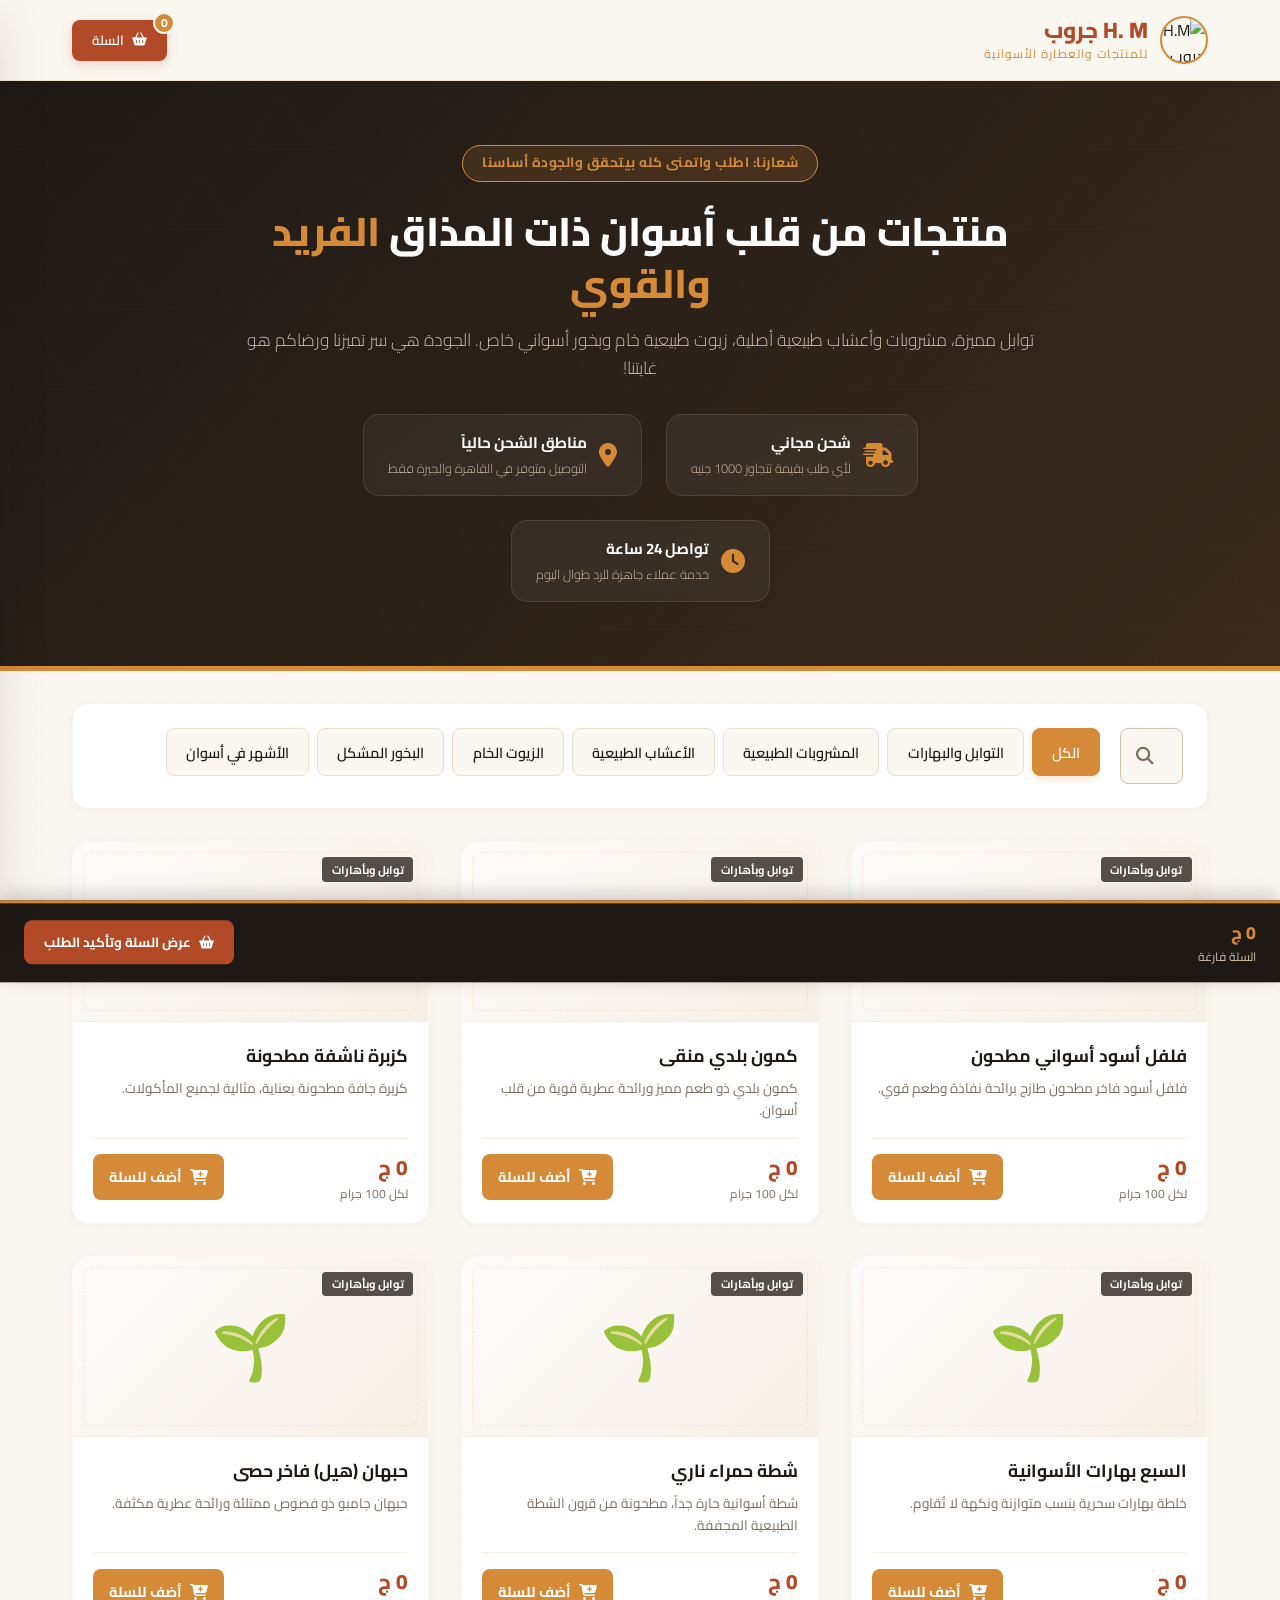
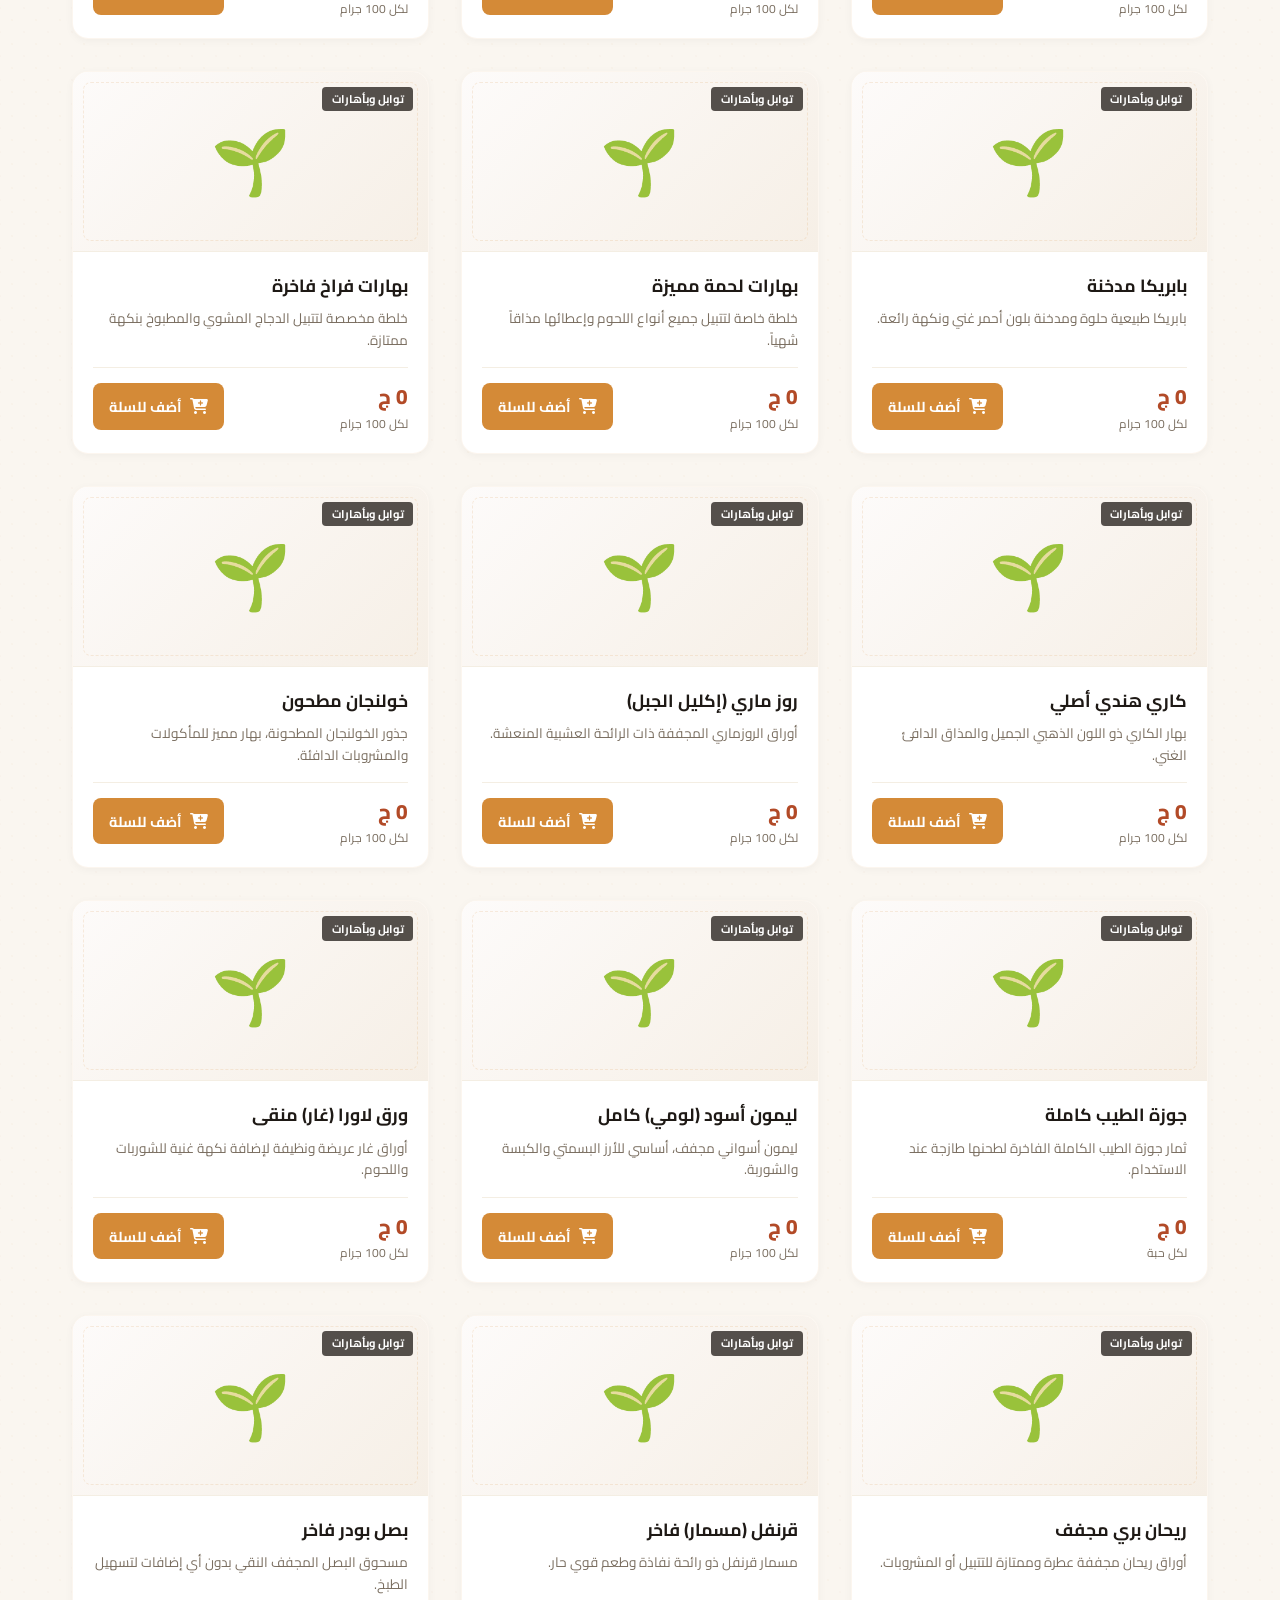
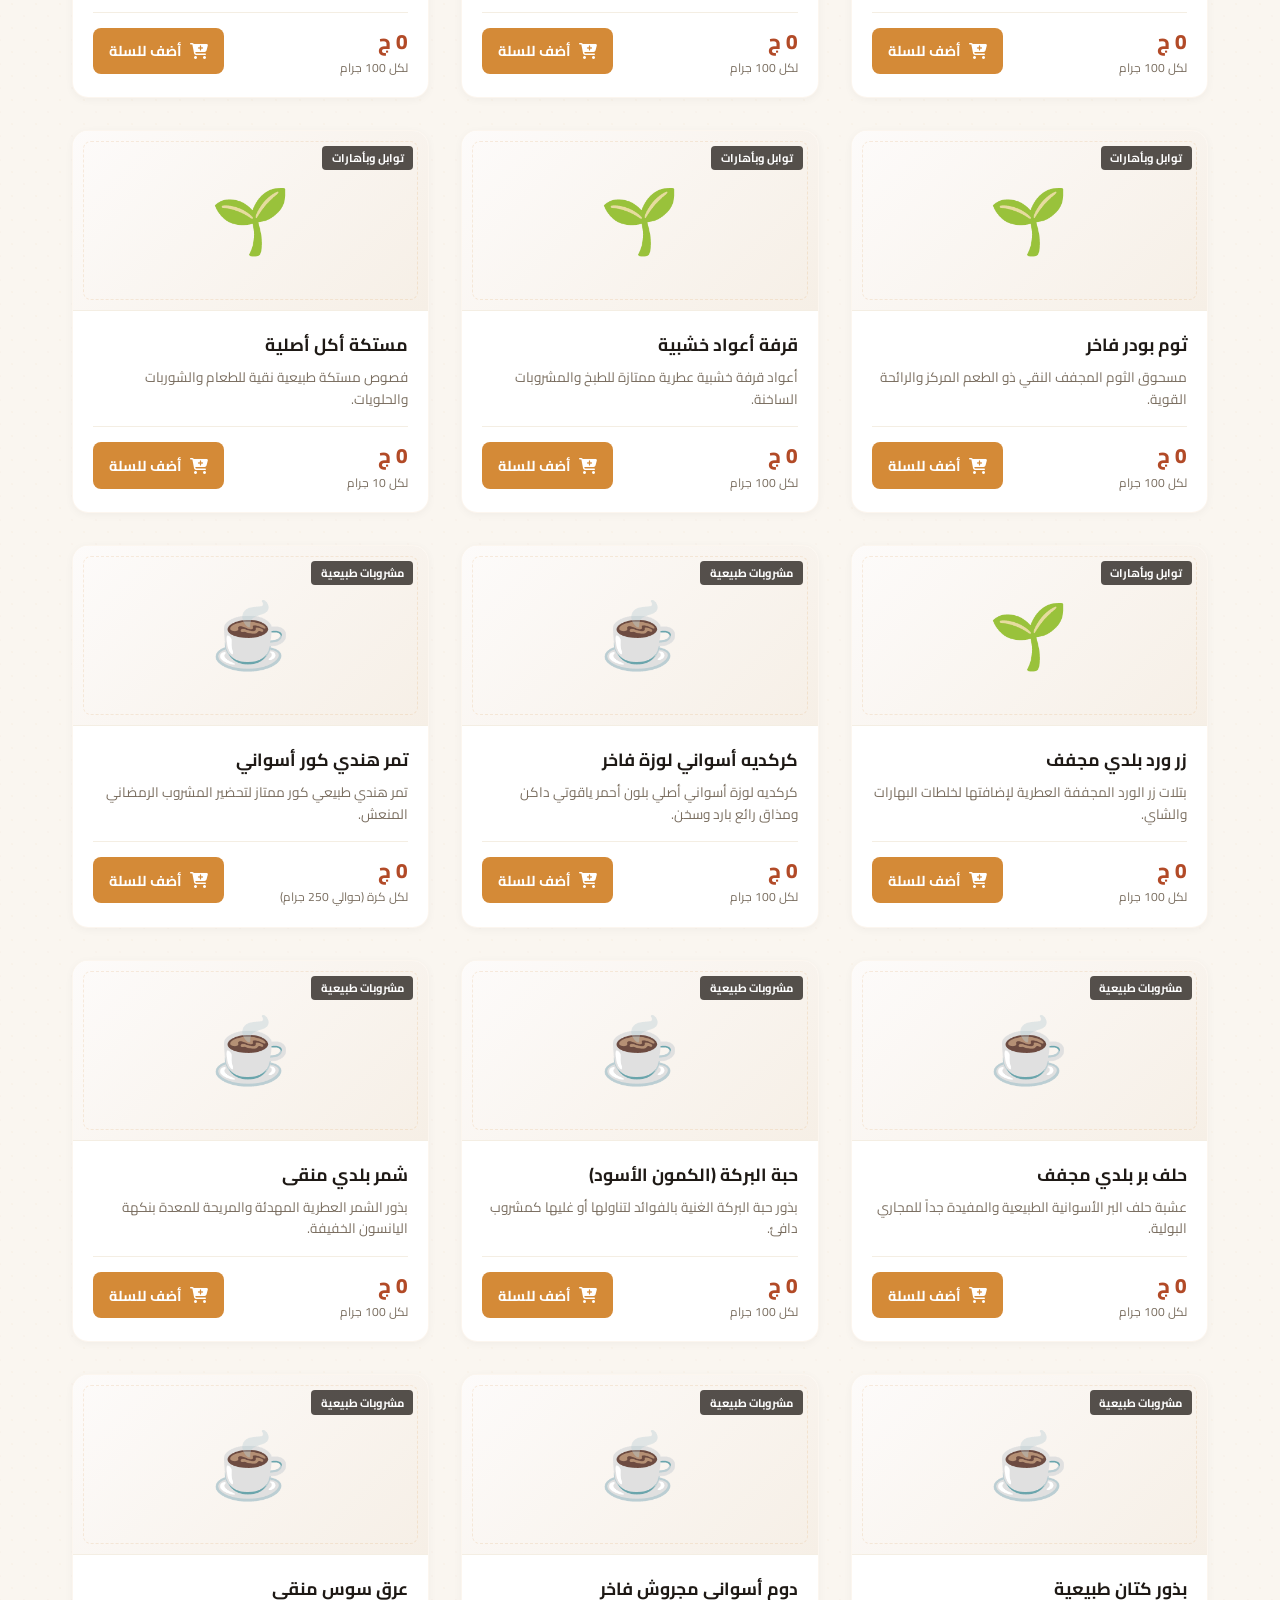
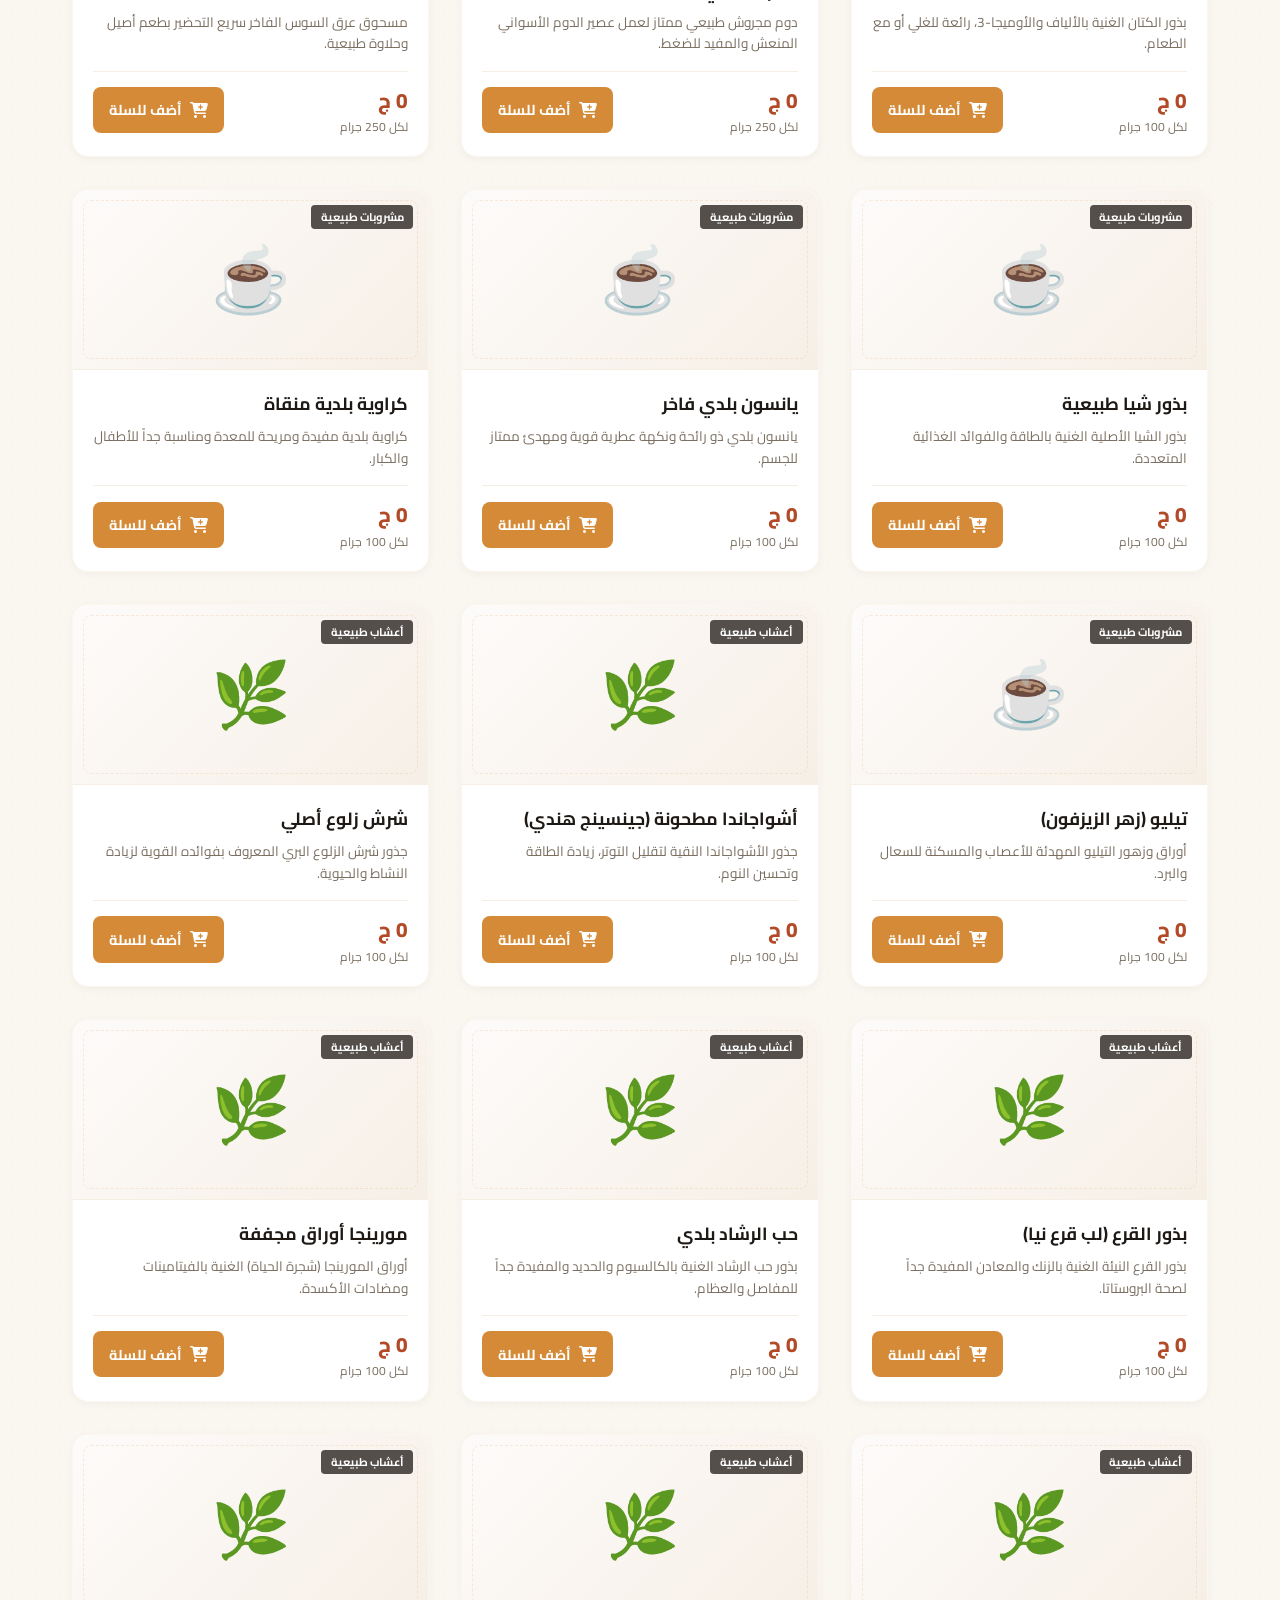
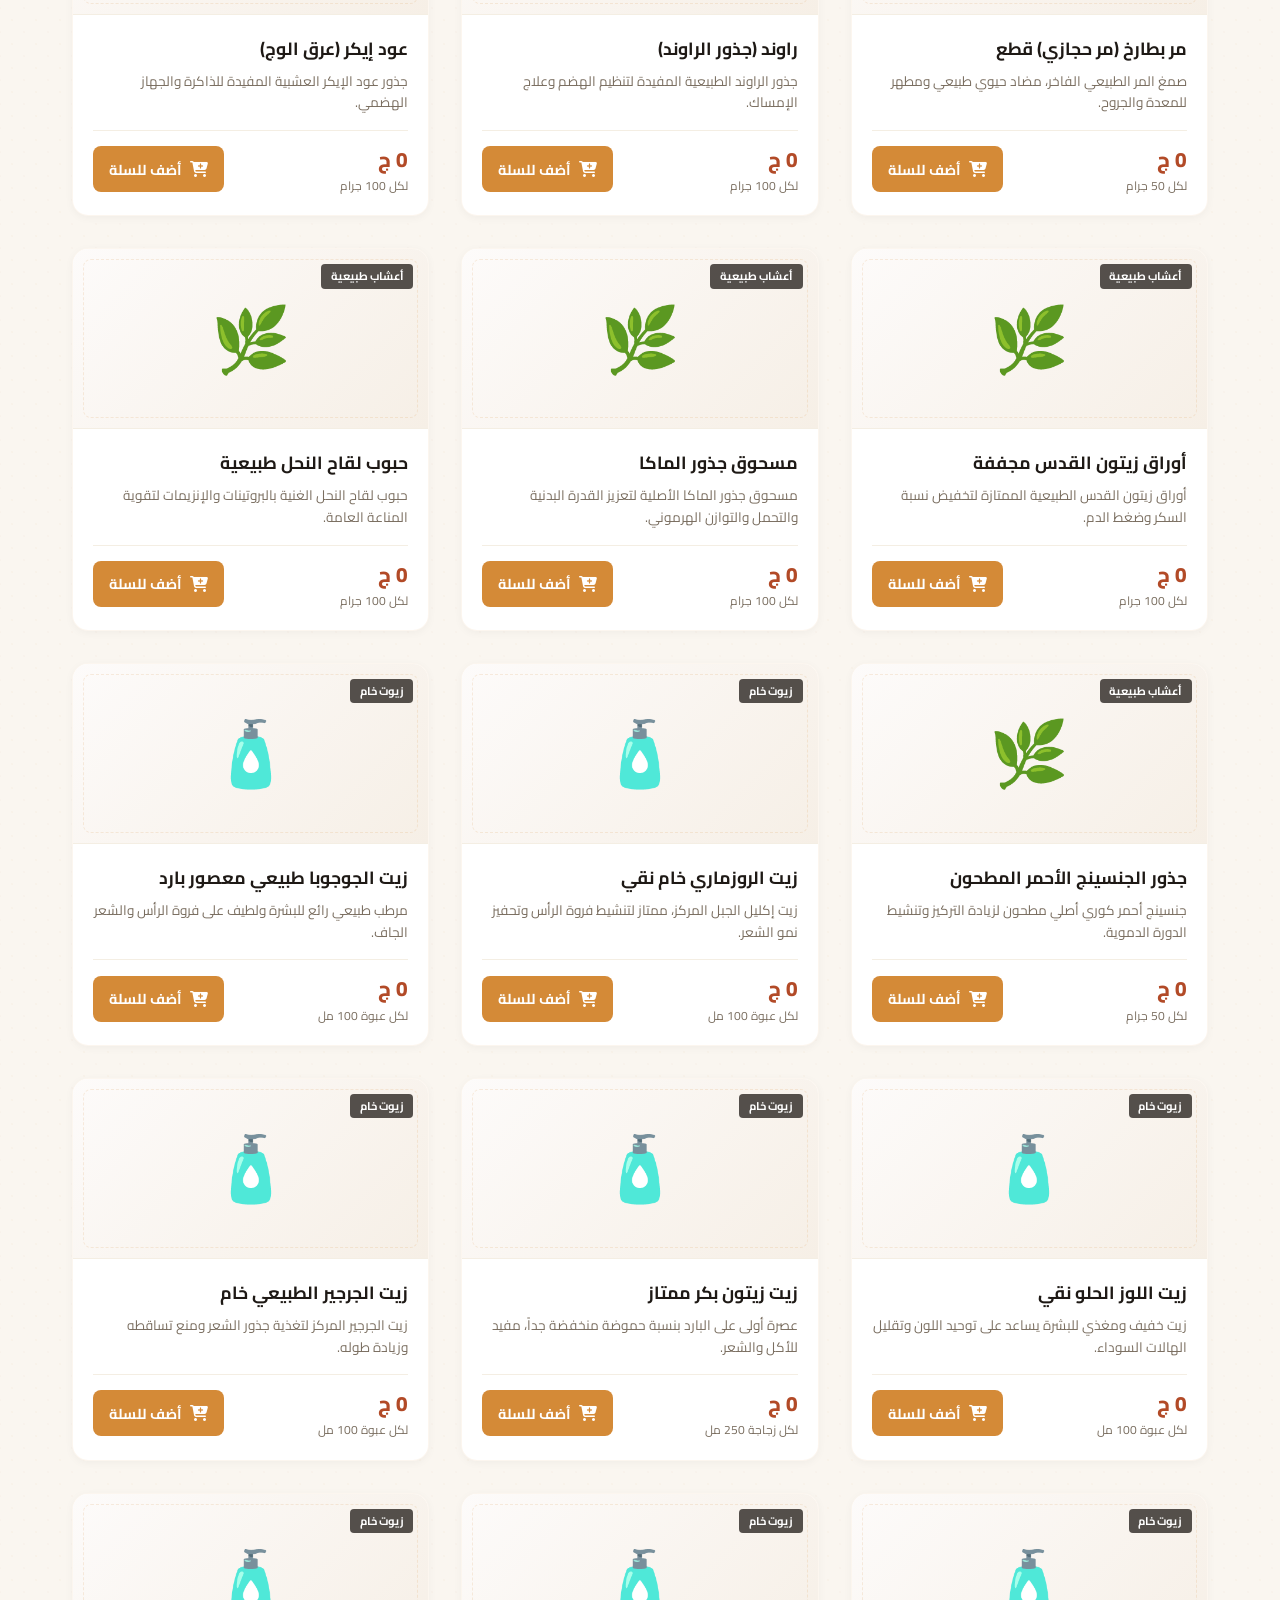
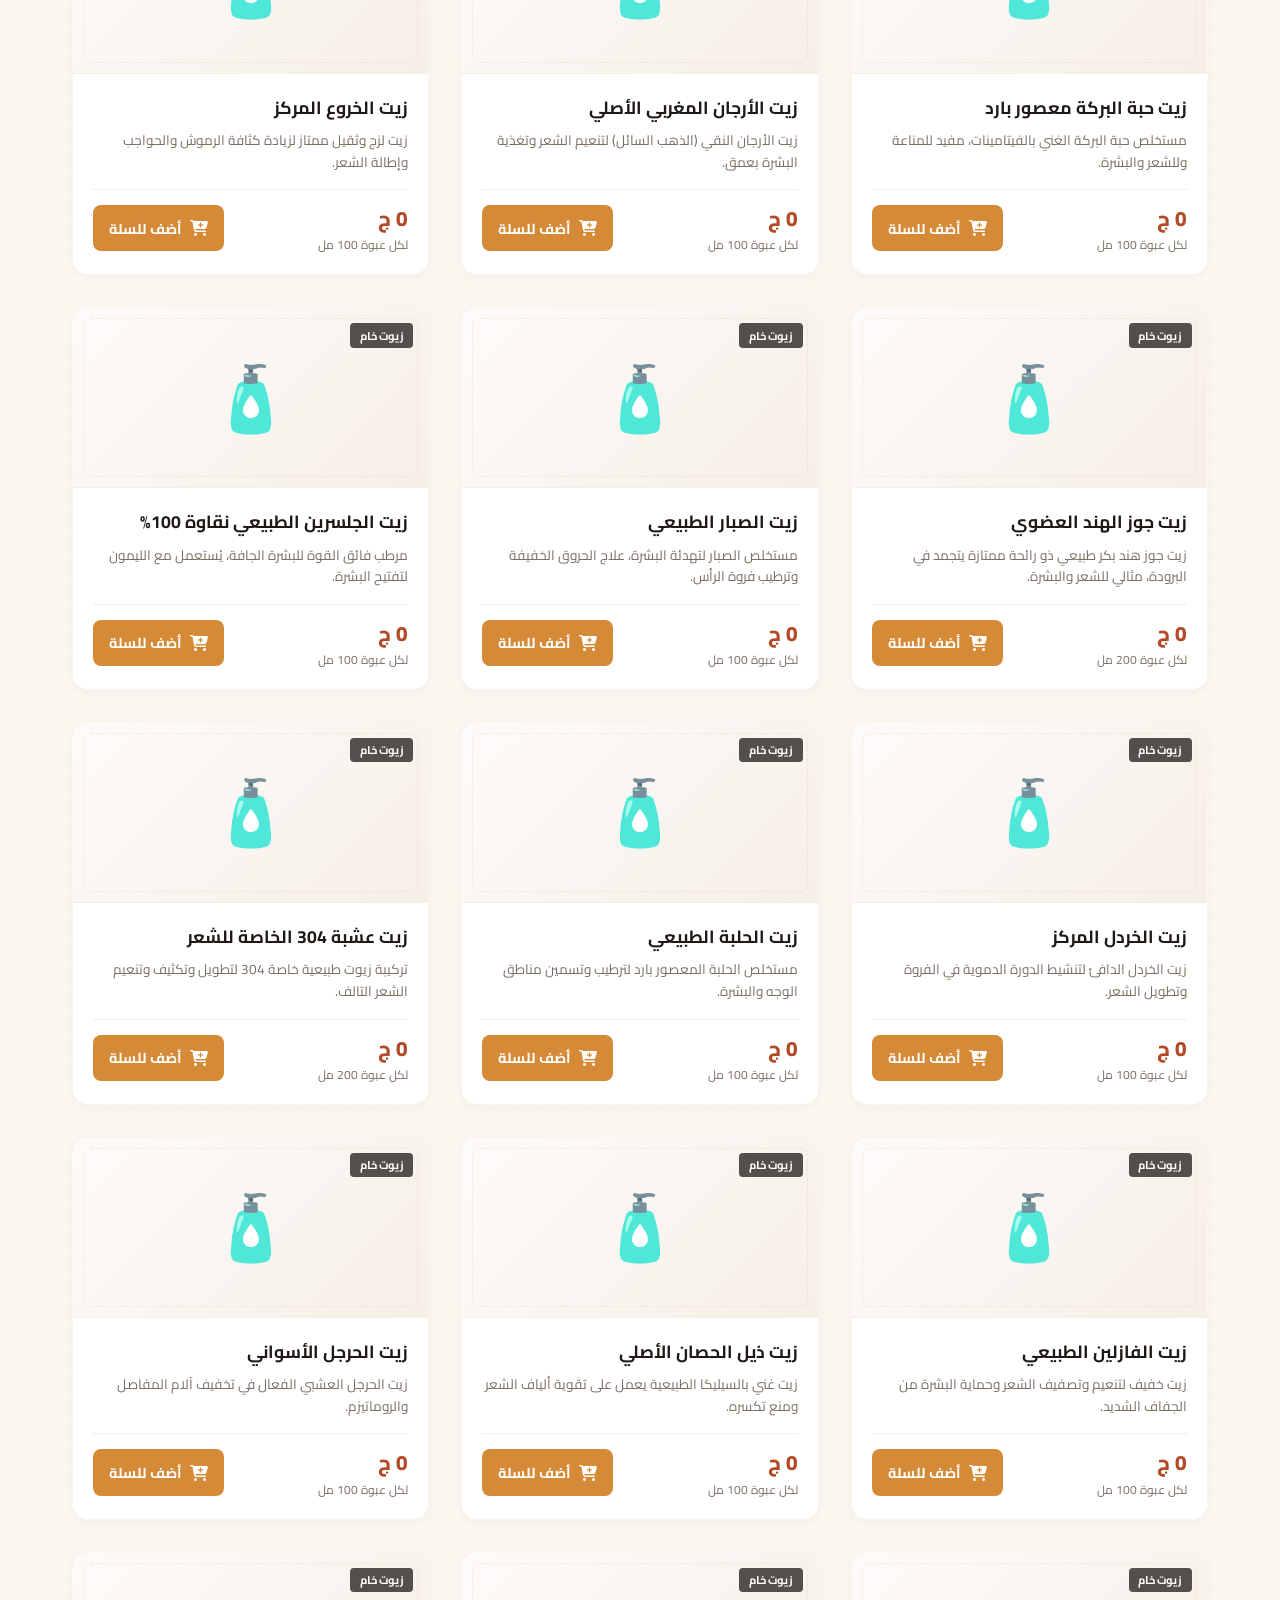
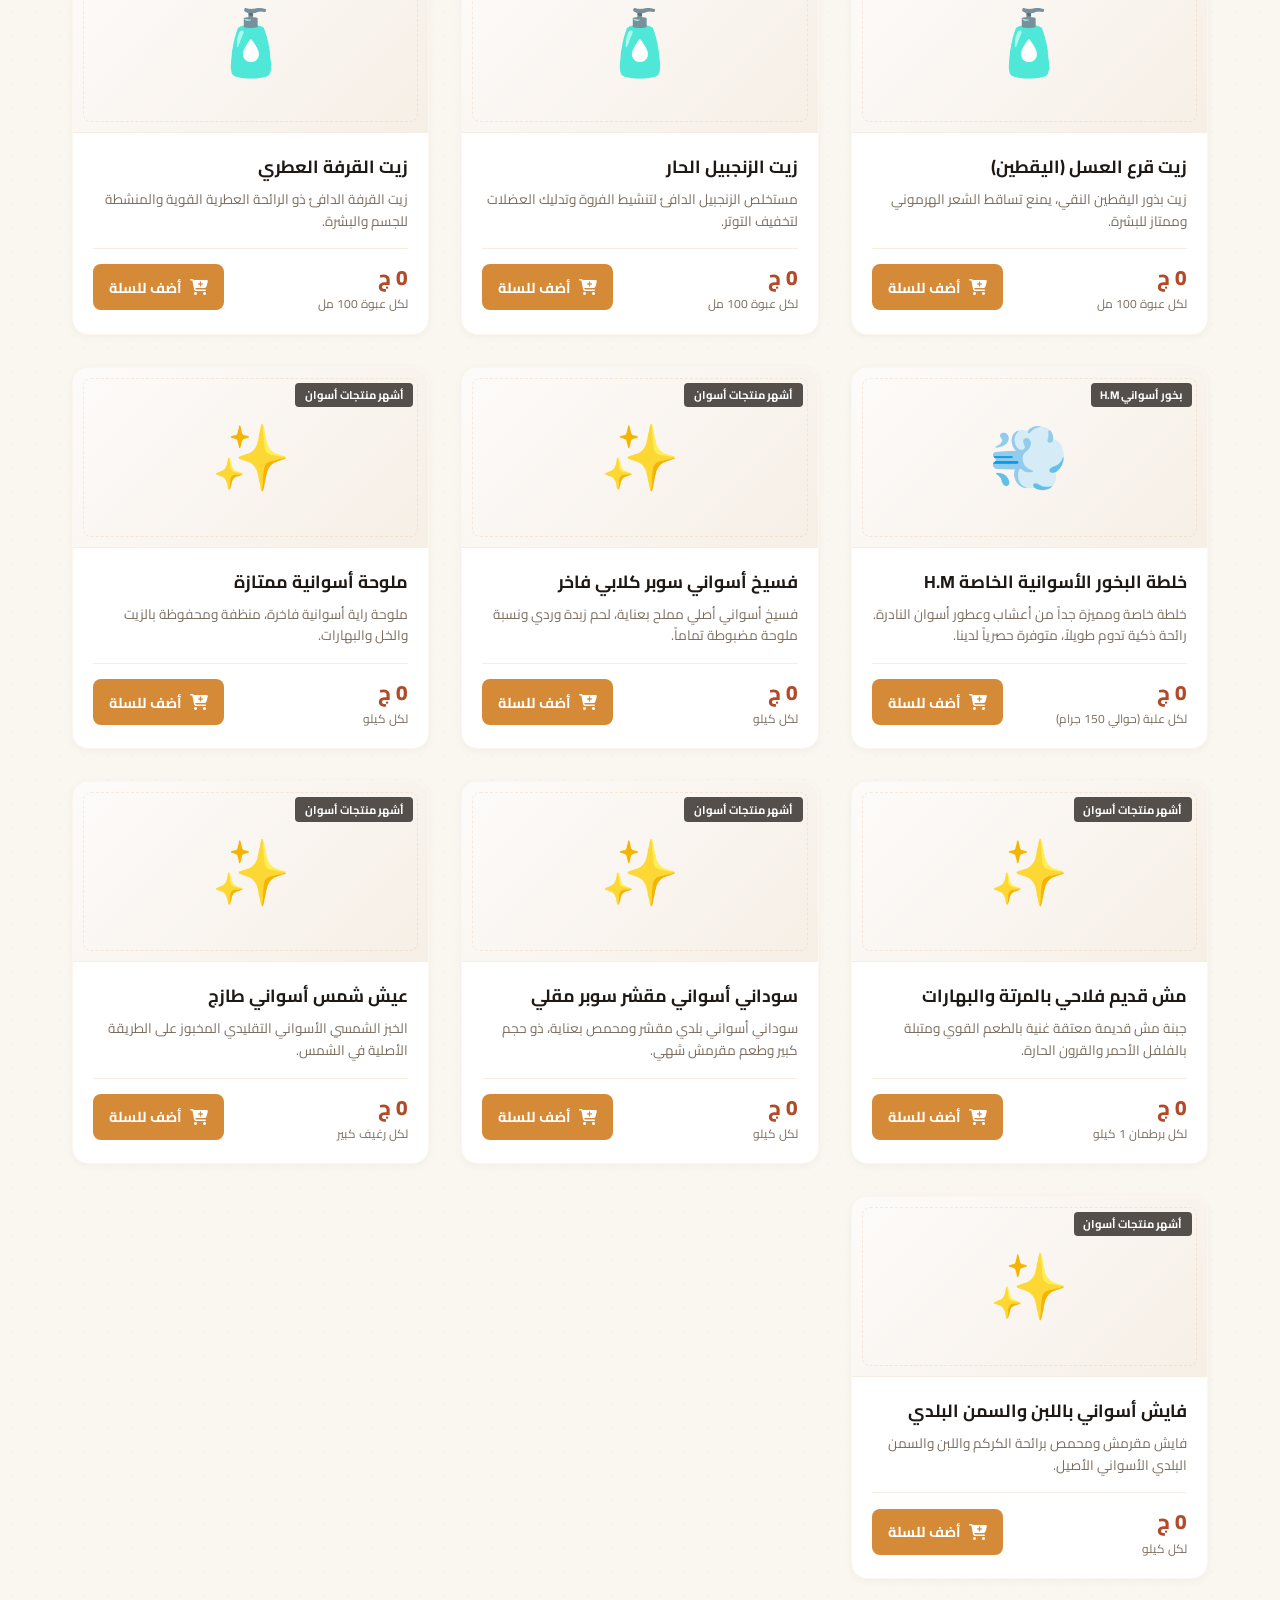
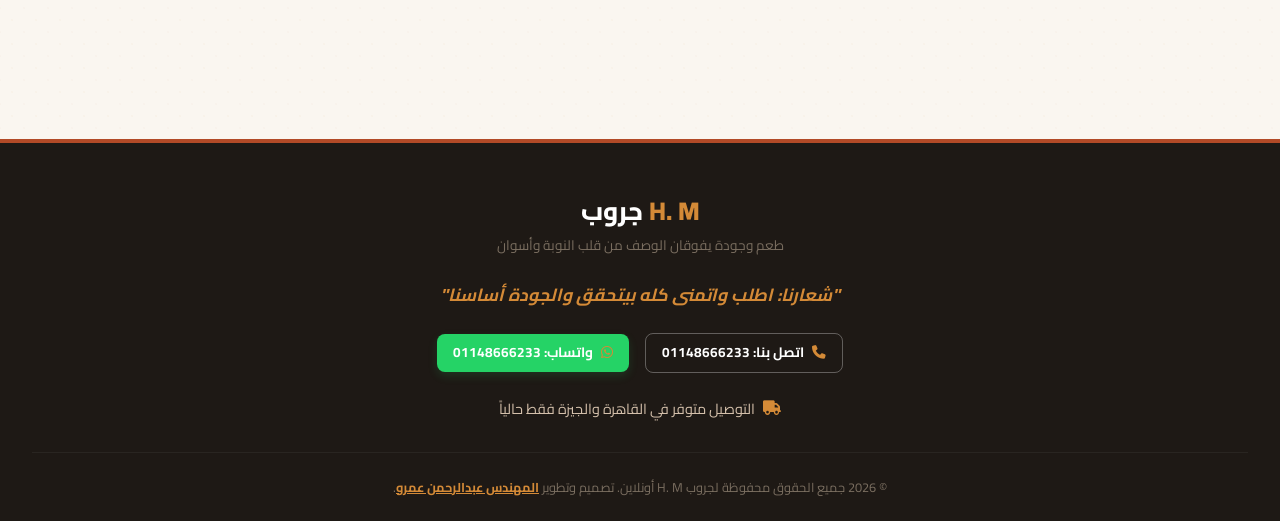
==== index.html @ d798963f "Rename brand to H.M Group, add interactive Call and WhatsApp buttons in footer, add Eng. Abdelrahman" ====
<!DOCTYPE html>
<html lang="ar" dir="rtl">
<head>
  <meta charset="UTF-8">
  <meta name="viewport" content="width=device-width, initial-scale=1.0">
  <title>H. M جروب | منتجات أسوان الطبيعية أونلاين</title>
  
  <!-- FontAwesome for Premium Icons -->
  <link rel="stylesheet" href="https://cdnjs.cloudflare.com/ajax/libs/font-awesome/6.4.0/css/all.min.css">
  
  <!-- Central Stylesheet -->
  <link rel="stylesheet" href="css/style.css">
</head>
<body>

  <!-- Header -->
  <header>
    <div class="header-container">
      <div class="logo">
        <img src="https://images.unsplash.com/photo-1596040033229-a9821ebd058d?auto=format&fit=crop&q=80&w=200" alt="H.M جروب">
        <div class="logo-text">
          <h1>H. M جروب</h1>
          <span>للمنتجات والعطارة الأسوانية</span>
        </div>
      </div>
      <div class="nav-actions">
        <button class="cart-btn" id="cartBtn" onclick="toggleCart(true)">
          <i class="fa-solid fa-basket-shopping"></i>
          <span>السلة</span>
          <span class="cart-count" id="cartCount">0</span>
        </button>
      </div>
    </div>
  </header>

  <!-- Hero Section -->
  <section class="hero">
    <div class="hero-content">
      <span class="slogan-badge">شعارنا: اطلب واتمنى كله بيتحقق والجودة أساسنا</span>
      <h2>منتجات من قلب أسوان ذات المذاق <span>الفريد والقوي</span></h2>
      <p>توابل مميزة، مشروبات وأعشاب طبيعية أصلية، زيوت طبيعية خام وبخور أسواني خاص. الجودة هي سر تميزنا ورضاكم هو غايتنا!</p>
      
      <div class="info-cards">
        <div class="info-card">
          <i class="fa-solid fa-truck-fast"></i>
          <div>
            <h4>شحن مجاني</h4>
            <p>لأي طلب بقيمة تتجاوز 1000 جنيه</p>
          </div>
        </div>
        <div class="info-card">
          <i class="fa-solid fa-location-dot"></i>
          <div>
            <h4>مناطق الشحن حالياً</h4>
            <p>التوصيل متوفر في القاهرة والجيزة فقط</p>
          </div>
        </div>
        <div class="info-card">
          <i class="fa-solid fa-clock"></i>
          <div>
            <h4>تواصل 24 ساعة</h4>
            <p>خدمة عملاء جاهزة للرد طوال اليوم</p>
          </div>
        </div>
      </div>
    </div>
  </section>

  <!-- Shop Container -->
  <main class="shop-container">
    
    <!-- Control Bar: Search & Category Filters -->
    <div class="control-bar">
      <div class="search-box">
        <input type="text" id="searchInput" placeholder="ابحث عن منتج أسواني..." oninput="filterProducts()">
        <i class="fa-solid fa-magnifying-glass"></i>
      </div>
      
      <div class="categories-filter" id="categoryFilterContainer">
        <button class="category-tab active" data-category="all" onclick="setCategory('all')">الكل</button>
        <button class="category-tab" data-category="spices" onclick="setCategory('spices')">التوابل والبهارات</button>
        <button class="category-tab" data-category="drinks" onclick="setCategory('drinks')">المشروبات الطبيعية</button>
        <button class="category-tab" data-category="herbs" onclick="setCategory('herbs')">الأعشاب الطبيعية</button>
        <button class="category-tab" data-category="oils" onclick="setCategory('oils')">الزيوت الخام</button>
        <button class="category-tab" data-category="incense" onclick="setCategory('incense')">البخور المشكل</button>
        <button class="category-tab" data-category="famous" onclick="setCategory('famous')">الأشهر في أسوان</button>
      </div>
    </div>

    <!-- Product Grid Listing -->
    <div class="products-grid" id="productsGrid">
      <!-- Generated Dynamically by JS -->
    </div>
  </main>

  <!-- Sliding Cart Drawer Panel -->
  <div class="cart-drawer-overlay" id="cartDrawerOverlay" onclick="toggleCart(false)"></div>
  <div class="cart-drawer" id="cartDrawer">
    
    <!-- Cart Header -->
    <div class="cart-drawer-header">
      <h2>سلة المشتريات</h2>
      <button class="close-cart-btn" onclick="toggleCart(false)">
        <i class="fa-solid fa-xmark"></i>
      </button>
    </div>

    <!-- Free Shipping Tracker -->
    <div class="shipping-tracker" id="shippingTracker">
      <div class="shipping-tracker-text">
        <span id="shippingTrackerMsg">أضف منتجات بقيمة 1000ج للحصول على شحن مجاني</span>
        <strong id="shippingTrackerAmount">1000 ج متبقية</strong>
      </div>
      <div class="shipping-tracker-progress-bg">
        <div class="shipping-tracker-progress-bar" id="shippingTrackerProgress"></div>
      </div>
    </div>

    <!-- Cart Items list -->
    <div class="cart-items-list" id="cartItemsList">
      <!-- Dynamically Rendered Cart Items -->
    </div>

    <!-- Checkout section -->
    <div class="cart-checkout-section" id="cartCheckoutSection" style="display: none;">
      <div class="cart-summary-row">
        <span>إجمالي المشتريات:</span>
        <span id="cartSubtotal">0 ج</span>
      </div>
      <div class="cart-summary-row">
        <span>مصاريف الشحن:</span>
        <span id="cartShipping">احسب أولاً</span>
      </div>
      <div class="cart-summary-row total">
        <span>الإجمالي الكلي:</span>
        <span id="cartTotal">0 ج</span>
      </div>

      <!-- Customer Checkout Details Form -->
      <form class="checkout-form" id="checkoutForm" onsubmit="handleCheckout(event)">
        <div class="form-group">
          <label for="custName"><i class="fa-solid fa-user"></i> الاسم بالكامل *</label>
          <input type="text" id="custName" required placeholder="أدخل اسمك لتجهيز الأوردر">
        </div>
        
        <div class="form-group">
          <label for="custCity"><i class="fa-solid fa-map-location-dot"></i> المحافظة *</label>
          <select id="custCity" required onchange="calculateShippingPrice()">
            <option value="" disabled selected>اختر محافظة التوصيل</option>
            <option value="cairo">القاهرة</option>
            <option value="giza">الجيزة</option>
          </select>
        </div>
        
        <div class="form-group">
          <label for="custAddress"><i class="fa-solid fa-house"></i> العنوان بالتفصيل *</label>
          <input type="text" id="custAddress" required placeholder="المنطقة، اسم الشارع، رقم العقار">
        </div>
        
        <div class="form-group">
          <label for="custPhone"><i class="fa-solid fa-phone"></i> رقم الهاتف (متاح عليه واتس) *</label>
          <input type="tel" id="custPhone" required placeholder="01xxxxxxxxx">
        </div>

        <button type="submit" class="whatsapp-checkout-btn">
          <i class="fa-brands fa-whatsapp"></i>
          <span>إرسال الطلب عبر الواتساب</span>
        </button>
      </form>
    </div>
  </div>

  <!-- Bottom Mobile Sticky Cart Bar -->
  <div class="floating-cart-bar" id="floatingCartBar">
    <div class="floating-cart-info">
      <h4 id="floatingCartTotal">0 ج</h4>
      <p id="floatingCartCount">السلة فارغة</p>
    </div>
    <button class="open-drawer-btn" onclick="toggleCart(true)">
      <i class="fa-solid fa-basket-shopping"></i>
      <span>عرض السلة وتأكيد الطلب</span>
    </button>
  </div>

  <!-- Toast notifications container -->
  <div class="toast-container" id="toastContainer"></div>

  <!-- Footer Section -->
  <footer>
    <div class="footer-logo">
      <h2><span>H. M</span> جروب</h2>
      <p>طعم وجودة يفوقان الوصف من قلب النوبة وأسوان</p>
    </div>
    <div class="footer-slogan">
      "شعارنا: اطلب واتمنى كله بيتحقق والجودة أساسنا"
    </div>
    <div class="footer-contact">
      <div class="footer-contact-item" style="display: flex; gap: 1rem; flex-wrap: wrap; justify-content: center; width: 100%;">
        <a href="tel:01148666233" class="btn btn-outline" style="color: var(--white); border-color: rgba(255,255,255,0.3); font-size: 0.85rem; padding: 0.5rem 1rem; display: inline-flex; align-items: center; gap: 0.5rem;">
          <i class="fa-solid fa-phone"></i>
          <span>اتصل بنا: 01148666233</span>
        </a>
        <a href="https://wa.me/201148666233" target="_blank" class="btn" style="background: #25d366; color: var(--white); font-size: 0.85rem; padding: 0.5rem 1rem; display: inline-flex; align-items: center; gap: 0.5rem; box-shadow: 0 4px 10px rgba(37,211,102,0.15);">
          <i class="fa-brands fa-whatsapp"></i>
          <span>واتساب: 01148666233</span>
        </a>
      </div>
      <div class="footer-contact-item" style="margin-top: 0.5rem;">
        <i class="fa-solid fa-truck"></i>
        <span>التوصيل متوفر في القاهرة والجيزة فقط حالياً</span>
      </div>
    </div>
    <div class="footer-bottom">
      &copy; 2026 جميع الحقوق محفوظة لجروب H. M أونلاين. 
      تصميم وتطوير <a href="https://abdelrahman-amr1.github.io/AbdelrahmanAmr/#portfolio" target="_blank" style="color: var(--secondary-color); text-decoration: underline; font-weight: 700;">المهندس عبدالرحمن عمرو</a>.
    </div>
  </footer>

  <!-- Scripts -->
  <script src="js/database.js"></script>
  <script src="js/app.js"></script>
</body>
</html>
---- css/style.css ----
/* Aswan Spice Shop Premium Stylesheet */

@import url('https://fonts.googleapis.com/css2?family=Cairo:wght@300;400;500;600;700;800&family=Outfit:wght@300;400;500;600;700&display=swap');

:root {
  /* Premium Aswan Theme Palette */
  --primary-color: #b24a27;      /* Terracotta / Red Spice */
  --primary-hover: #963a1d;
  --secondary-color: #d48a37;    /* Gold / Amber */
  --secondary-hover: #b87328;
  --accent-color: #1e4620;       /* Herbal Green */
  --dark-color: #1e1915;         /* Deep Charcoal Spice */
  --light-color: #faf6f0;        /* Natural Cream */
  --white: #ffffff;
  --gray-100: #f4eee3;
  --gray-200: #eadecd;
  --gray-300: #d4c0ab;
  --gray-600: #7a6e60;
  --danger-color: #dc3545;
  --success-color: #28a745;
  
  --font-family-arabic: 'Cairo', sans-serif;
  --font-family-english: 'Outfit', sans-serif;
  
  --shadow-sm: 0 2px 8px rgba(30, 25, 21, 0.04);
  --shadow-md: 0 8px 24px rgba(30, 25, 21, 0.08);
  --shadow-lg: 0 16px 48px rgba(30, 25, 21, 0.12);
  --transition-fast: 0.2s ease;
  --transition-normal: 0.3s cubic-bezier(0.4, 0, 0.2, 1);
  --border-radius-sm: 8px;
  --border-radius-md: 16px;
  --border-radius-lg: 24px;
}

/* Reset & Base Rules */
* {
  box-sizing: border-box;
  margin: 0;
  padding: 0;
  font-family: var(--font-family-arabic);
}

body {
  direction: rtl;
  text-align: right;
  background-color: var(--light-color);
  color: var(--dark-color);
  line-height: 1.6;
  overflow-x: hidden;
  background-image: 
    radial-gradient(rgba(212, 138, 55, 0.03) 1px, transparent 0),
    radial-gradient(rgba(178, 74, 39, 0.02) 1px, transparent 0);
  background-size: 24px 24px;
  background-position: 0 0, 12px 12px;
}

a {
  text-decoration: none;
  color: inherit;
}

button, input, select, textarea {
  font-family: inherit;
}

/* Scrollbar styling */
::-webkit-scrollbar {
  width: 8px;
  height: 8px;
}
::-webkit-scrollbar-track {
  background: var(--light-color);
}
::-webkit-scrollbar-thumb {
  background: var(--gray-300);
  border-radius: 4px;
}
::-webkit-scrollbar-thumb:hover {
  background: var(--secondary-color);
}

/* Premium Typography Utility */
.glow-text {
  text-shadow: 0 0 15px rgba(212, 138, 55, 0.3);
}

/* Header & Navigation */
header {
  position: sticky;
  top: 0;
  z-index: 100;
  background: rgba(250, 246, 240, 0.85);
  backdrop-filter: blur(12px);
  -webkit-backdrop-filter: blur(12px);
  border-bottom: 1px solid rgba(212, 138, 55, 0.15);
  transition: var(--transition-normal);
}

.header-container {
  display: flex;
  justify-content: space-between;
  align-items: center;
  max-width: 1200px;
  margin: 0 auto;
  padding: 1rem 2rem;
}

.logo {
  display: flex;
  align-items: center;
  gap: 0.75rem;
}

.logo img {
  height: 48px;
  width: 48px;
  object-fit: cover;
  border-radius: 50%;
  border: 2px solid var(--secondary-color);
}

.logo-text h1 {
  font-size: 1.4rem;
  font-weight: 800;
  color: var(--primary-color);
  line-height: 1.2;
}

.logo-text span {
  font-size: 0.75rem;
  color: var(--secondary-color);
  letter-spacing: 1px;
  display: block;
}

.nav-actions {
  display: flex;
  align-items: center;
  gap: 1rem;
}

.admin-link {
  display: flex;
  align-items: center;
  gap: 0.5rem;
  padding: 0.5rem 1rem;
  background: var(--gray-100);
  border: 1px solid var(--gray-300);
  color: var(--dark-color);
  border-radius: var(--border-radius-sm);
  font-weight: 600;
  font-size: 0.85rem;
  transition: var(--transition-fast);
}

.admin-link:hover {
  background: var(--dark-color);
  color: var(--white);
  border-color: var(--dark-color);
}

.cart-btn {
  position: relative;
  display: flex;
  align-items: center;
  gap: 0.5rem;
  padding: 0.5rem 1.25rem;
  background: var(--primary-color);
  color: var(--white);
  border: none;
  border-radius: var(--border-radius-sm);
  font-weight: 600;
  cursor: pointer;
  box-shadow: 0 4px 12px rgba(178, 74, 39, 0.2);
  transition: var(--transition-fast);
}

.cart-btn:hover {
  background: var(--primary-hover);
  transform: translateY(-2px);
}

.cart-count {
  position: absolute;
  top: -8px;
  right: -8px;
  background: var(--secondary-color);
  color: var(--white);
  border-radius: 50%;
  width: 22px;
  height: 22px;
  display: flex;
  align-items: center;
  justify-content: center;
  font-size: 0.75rem;
  font-weight: 700;
  border: 2px solid var(--light-color);
}

/* Hero Section */
.hero {
  background: linear-gradient(135deg, var(--dark-color) 0%, #3a2a1d 100%);
  color: var(--white);
  padding: 4rem 2rem;
  text-align: center;
  position: relative;
  overflow: hidden;
  border-bottom: 5px solid var(--secondary-color);
}

.hero::before {
  content: '';
  position: absolute;
  top: 0;
  left: 0;
  right: 0;
  bottom: 0;
  background-image: url('data:image/svg+xml;utf8,<svg xmlns="http://www.w3.org/2000/svg" width="100" height="100" viewBox="0 0 100 100"><polygon points="50,15 90,85 10,85" fill="none" stroke="rgba(212,138,55,0.05)" stroke-width="1"/></svg>');
  background-size: 80px 80px;
  opacity: 0.5;
}

.hero-content {
  max-width: 800px;
  margin: 0 auto;
  position: relative;
  z-index: 2;
}

.slogan-badge {
  display: inline-block;
  padding: 0.4rem 1.2rem;
  background: rgba(212, 138, 55, 0.15);
  border: 1px solid var(--secondary-color);
  border-radius: 50px;
  color: var(--secondary-color);
  font-size: 0.85rem;
  font-weight: 700;
  margin-bottom: 1.5rem;
  letter-spacing: 0.5px;
}

.hero h2 {
  font-size: 2.5rem;
  font-weight: 800;
  margin-bottom: 1rem;
  line-height: 1.3;
}

.hero h2 span {
  color: var(--secondary-color);
}

.hero p {
  color: var(--gray-300);
  font-size: 1.1rem;
  margin-bottom: 2rem;
  font-weight: 300;
}

.info-cards {
  display: flex;
  justify-content: center;
  gap: 1.5rem;
  flex-wrap: wrap;
  margin-top: 1rem;
}

.info-card {
  background: rgba(255, 255, 255, 0.05);
  border: 1px solid rgba(255, 255, 255, 0.1);
  padding: 1rem 1.5rem;
  border-radius: var(--border-radius-md);
  backdrop-filter: blur(5px);
  display: flex;
  align-items: center;
  gap: 0.75rem;
  min-width: 250px;
  text-align: right;
}

.info-card i {
  font-size: 1.5rem;
  color: var(--secondary-color);
}

.info-card h4 {
  font-size: 0.95rem;
  font-weight: 700;
  margin-bottom: 0.2rem;
}

.info-card p {
  font-size: 0.8rem;
  color: var(--gray-300);
  margin-bottom: 0;
}

/* Shop Dashboard Stats (for Admin Panel) */
.admin-stats {
  display: grid;
  grid-template-columns: repeat(auto-fit, minmax(220px, 1fr));
  gap: 1.5rem;
  max-width: 1200px;
  margin: 2rem auto;
  padding: 0 2rem;
}

.stat-card {
  background: var(--white);
  border-radius: var(--border-radius-md);
  padding: 1.5rem;
  display: flex;
  align-items: center;
  gap: 1.25rem;
  box-shadow: var(--shadow-sm);
  border-right: 4px solid var(--secondary-color);
}

.stat-card.primary {
  border-right-color: var(--primary-color);
}

.stat-card.success {
  border-right-color: var(--success-color);
}

.stat-icon {
  background: var(--light-color);
  color: var(--secondary-color);
  width: 50px;
  height: 50px;
  border-radius: 50%;
  display: flex;
  align-items: center;
  justify-content: center;
  font-size: 1.4rem;
}

.stat-card.primary .stat-icon {
  color: var(--primary-color);
}

.stat-card.success .stat-icon {
  color: var(--success-color);
}

.stat-info h3 {
  font-size: 1.8rem;
  font-weight: 800;
  line-height: 1.1;
}

.stat-info p {
  font-size: 0.85rem;
  color: var(--gray-600);
}

/* Main Shop Content Layout */
.shop-container {
  max-width: 1200px;
  margin: 0 auto;
  padding: 2rem 2rem 6rem;
}

/* Filters & Search Control Bar */
.control-bar {
  display: flex;
  flex-direction: column;
  gap: 1.25rem;
  margin-bottom: 2rem;
  background: var(--white);
  padding: 1.5rem;
  border-radius: var(--border-radius-md);
  box-shadow: var(--shadow-sm);
  border: 1px solid rgba(212, 138, 55, 0.1);
}

@media(min-width: 768px) {
  .control-bar {
    flex-direction: row;
    align-items: center;
    justify-content: space-between;
  }
}

.search-box {
  position: relative;
  flex: 1;
  max-width: 450px;
  width: 100%;
}

.search-box input {
  width: 100%;
  padding: 0.8rem 1rem 0.8rem 2.8rem;
  border: 1.5px solid var(--gray-300);
  border-radius: var(--border-radius-sm);
  background: var(--light-color);
  font-size: 0.95rem;
  transition: var(--transition-fast);
  outline: none;
}

.search-box input:focus {
  border-color: var(--secondary-color);
  background: var(--white);
  box-shadow: 0 0 0 4px rgba(212, 138, 55, 0.1);
}

.search-box i {
  position: absolute;
  left: 1rem;
  top: 50%;
  transform: translateY(-50%);
  color: var(--gray-600);
  pointer-events: none;
  font-size: 1.1rem;
}

/* Category Tabs Selector */
.categories-filter {
  display: flex;
  gap: 0.5rem;
  overflow-x: auto;
  padding-bottom: 0.5rem;
  width: 100%;
  scroll-behavior: smooth;
  scrollbar-width: thin;
}

.category-tab {
  white-space: nowrap;
  padding: 0.6rem 1.2rem;
  background: var(--light-color);
  color: var(--dark-color);
  border: 1px solid var(--gray-200);
  border-radius: var(--border-radius-sm);
  font-size: 0.9rem;
  font-weight: 600;
  cursor: pointer;
  transition: var(--transition-fast);
}

.category-tab:hover {
  background: var(--gray-200);
  border-color: var(--gray-300);
}

.category-tab.active {
  background: var(--secondary-color);
  color: var(--white);
  border-color: var(--secondary-color);
  box-shadow: 0 4px 10px rgba(212, 138, 55, 0.2);
}

/* Product Grid */
.products-grid {
  display: grid;
  grid-template-columns: repeat(auto-fill, minmax(280px, 1fr));
  gap: 2rem;
}

/* Elegant Product Card */
.product-card {
  background: var(--white);
  border-radius: var(--border-radius-md);
  box-shadow: var(--shadow-sm);
  border: 1px solid rgba(212, 138, 55, 0.08);
  overflow: hidden;
  display: flex;
  flex-direction: column;
  transition: var(--transition-normal);
  position: relative;
}

.product-card:hover {
  transform: translateY(-6px);
  box-shadow: var(--shadow-lg);
  border-color: rgba(212, 138, 55, 0.25);
}

.product-image-container {
  height: 180px;
  background: linear-gradient(135deg, #fdfbfa 0%, #f6efe6 100%);
  display: flex;
  align-items: center;
  justify-content: center;
  font-size: 4rem;
  color: var(--secondary-color);
  position: relative;
  border-bottom: 1px solid var(--gray-100);
  overflow: hidden;
}

.product-image-container::before {
  content: '';
  position: absolute;
  top: 10px;
  right: 10px;
  left: 10px;
  bottom: 10px;
  border: 1px dashed rgba(212, 138, 55, 0.15);
  border-radius: var(--border-radius-sm);
  pointer-events: none;
}

.product-category-badge {
  position: absolute;
  top: 15px;
  right: 15px;
  background: rgba(30, 25, 21, 0.75);
  color: var(--white);
  padding: 0.2rem 0.6rem;
  border-radius: 4px;
  font-size: 0.7rem;
  font-weight: 700;
  z-index: 5;
}

.product-card.out-of-stock {
  opacity: 0.7;
}

.out-of-stock-overlay {
  position: absolute;
  top: 0;
  left: 0;
  width: 100%;
  height: 100%;
  background: rgba(255, 255, 255, 0.7);
  display: flex;
  align-items: center;
  justify-content: center;
  color: var(--danger-color);
  font-weight: 800;
  font-size: 1.4rem;
  z-index: 10;
  pointer-events: none;
  border-radius: var(--border-radius-md);
}

.product-details {
  padding: 1.25rem;
  display: flex;
  flex-direction: column;
  flex: 1;
}

.product-title {
  font-size: 1.1rem;
  font-weight: 700;
  color: var(--dark-color);
  margin-bottom: 0.5rem;
}

.product-desc {
  font-size: 0.85rem;
  color: var(--gray-600);
  margin-bottom: 1rem;
  display: -webkit-box;
  -webkit-line-clamp: 2;
  -webkit-box-orient: vertical;
  overflow: hidden;
  height: 2.7rem;
}

.product-meta {
  display: flex;
  justify-content: space-between;
  align-items: center;
  margin-top: auto;
  border-top: 1px solid var(--gray-100);
  padding-top: 0.75rem;
}

.product-price-info {
  display: flex;
  flex-direction: column;
}

.product-price {
  font-size: 1.3rem;
  font-weight: 800;
  color: var(--primary-color);
}

.product-unit {
  font-size: 0.75rem;
  color: var(--gray-600);
}

.add-to-cart-btn {
  background: var(--secondary-color);
  color: var(--white);
  border: none;
  padding: 0.6rem 1rem;
  border-radius: var(--border-radius-sm);
  cursor: pointer;
  font-weight: 700;
  font-size: 0.9rem;
  transition: var(--transition-fast);
  display: flex;
  align-items: center;
  gap: 0.5rem;
}

.add-to-cart-btn:hover {
  background: var(--secondary-hover);
  transform: scale(1.05);
}

.add-to-cart-btn i {
  font-size: 1rem;
}

/* Sliding Cart Drawer */
.cart-drawer-overlay {
  position: fixed;
  top: 0;
  left: 0;
  width: 100vw;
  height: 100vh;
  background: rgba(30, 25, 21, 0.5);
  backdrop-filter: blur(4px);
  z-index: 1000;
  opacity: 0;
  visibility: hidden;
  transition: var(--transition-normal);
}

.cart-drawer-overlay.open {
  opacity: 1;
  visibility: visible;
}

.cart-drawer {
  position: fixed;
  top: 0;
  left: 0;
  width: 100%;
  max-width: 480px;
  height: 100vh;
  background: var(--light-color);
  z-index: 1001;
  box-shadow: var(--shadow-lg);
  transform: translateX(-100%);
  transition: var(--transition-normal);
  display: flex;
  flex-direction: column;
  overflow: hidden;
}

.cart-drawer.open {
  transform: translateX(0);
}

.cart-drawer-header {
  padding: 1.5rem;
  background: var(--dark-color);
  color: var(--white);
  display: flex;
  justify-content: space-between;
  align-items: center;
  border-bottom: 3px solid var(--secondary-color);
}

.cart-drawer-header h2 {
  font-size: 1.3rem;
  font-weight: 700;
}

.close-cart-btn {
  background: transparent;
  border: none;
  color: var(--white);
  font-size: 1.5rem;
  cursor: pointer;
  transition: var(--transition-fast);
}

.close-cart-btn:hover {
  color: var(--secondary-color);
}

/* Free Shipping Tracker Widget */
.shipping-tracker {
  background: var(--white);
  padding: 1rem 1.5rem;
  border-bottom: 1px solid var(--gray-200);
}

.shipping-tracker-text {
  font-size: 0.85rem;
  font-weight: 600;
  margin-bottom: 0.5rem;
  display: flex;
  justify-content: space-between;
}

.shipping-tracker-progress-bg {
  width: 100%;
  height: 10px;
  background: var(--gray-200);
  border-radius: 10px;
  overflow: hidden;
}

.shipping-tracker-progress-bar {
  height: 100%;
  background: linear-gradient(90deg, var(--secondary-color) 0%, var(--primary-color) 100%);
  width: 0%;
  transition: width 0.4s cubic-bezier(0.4, 0, 0.2, 1);
  border-radius: 10px;
}

/* Cart Items Container */
.cart-items-list {
  flex: 1;
  overflow-y: auto;
  padding: 1.5rem;
  display: flex;
  flex-direction: column;
  gap: 1rem;
}

.cart-empty-message {
  display: flex;
  flex-direction: column;
  align-items: center;
  justify-content: center;
  color: var(--gray-600);
  height: 100%;
  gap: 1rem;
  text-align: center;
}

.cart-empty-message i {
  font-size: 3.5rem;
  color: var(--gray-300);
}

.cart-item {
  background: var(--white);
  padding: 1rem;
  border-radius: var(--border-radius-sm);
  box-shadow: var(--shadow-sm);
  display: flex;
  align-items: center;
  justify-content: space-between;
  gap: 1rem;
  border: 1px solid rgba(212, 138, 55, 0.05);
}

.cart-item-details {
  flex: 1;
}

.cart-item-title {
  font-size: 0.95rem;
  font-weight: 700;
  color: var(--dark-color);
  margin-bottom: 0.2rem;
}

.cart-item-price {
  font-size: 0.85rem;
  font-weight: 700;
  color: var(--primary-color);
}

.cart-item-qty-control {
  display: flex;
  align-items: center;
  gap: 0.5rem;
  border: 1px solid var(--gray-300);
  border-radius: 4px;
  padding: 0.2rem;
  background: var(--light-color);
}

.cart-item-qty-control button {
  background: var(--white);
  border: 1px solid var(--gray-200);
  width: 26px;
  height: 26px;
  border-radius: 4px;
  display: flex;
  align-items: center;
  justify-content: center;
  font-weight: 700;
  cursor: pointer;
  transition: var(--transition-fast);
}

.cart-item-qty-control button:hover {
  background: var(--gray-200);
}

.cart-item-qty-val {
  font-size: 0.9rem;
  font-weight: 700;
  min-width: 24px;
  text-align: center;
}

.remove-cart-item-btn {
  background: transparent;
  border: none;
  color: var(--gray-600);
  cursor: pointer;
  font-size: 1.1rem;
  transition: var(--transition-fast);
  padding: 0.2rem;
}

.remove-cart-item-btn:hover {
  color: var(--danger-color);
}

/* Checkout Form details inside drawer */
.cart-checkout-section {
  padding: 1.5rem;
  background: var(--white);
  border-top: 1px solid var(--gray-200);
  box-shadow: 0 -4px 15px rgba(0,0,0,0.03);
}

.cart-summary-row {
  display: flex;
  justify-content: space-between;
  font-size: 0.95rem;
  margin-bottom: 0.5rem;
  font-weight: 500;
}

.cart-summary-row.total {
  font-size: 1.25rem;
  font-weight: 800;
  color: var(--dark-color);
  border-top: 1px solid var(--gray-200);
  padding-top: 0.75rem;
  margin-bottom: 1rem;
}

.cart-summary-row.total span:last-child {
  color: var(--primary-color);
}

.checkout-form {
  display: flex;
  flex-direction: column;
  gap: 0.75rem;
  margin-bottom: 1.25rem;
}

.form-group {
  display: flex;
  flex-direction: column;
  gap: 0.3rem;
}

.form-group label {
  font-size: 0.8rem;
  font-weight: 700;
  color: var(--gray-600);
}

.form-group input, .form-group select {
  padding: 0.6rem 0.8rem;
  border: 1px solid var(--gray-300);
  border-radius: var(--border-radius-sm);
  font-size: 0.9rem;
  outline: none;
  background: var(--light-color);
  transition: var(--transition-fast);
}

.form-group input:focus, .form-group select:focus {
  border-color: var(--secondary-color);
  background: var(--white);
}

.whatsapp-checkout-btn {
  background: #25d366;
  color: var(--white);
  border: none;
  width: 100%;
  padding: 0.8rem;
  font-size: 1.05rem;
  font-weight: 700;
  border-radius: var(--border-radius-sm);
  cursor: pointer;
  display: flex;
  align-items: center;
  justify-content: center;
  gap: 0.75rem;
  box-shadow: 0 4px 12px rgba(37, 211, 102, 0.2);
  transition: var(--transition-fast);
}

.whatsapp-checkout-btn:hover {
  background: #20ba59;
  transform: translateY(-2px);
}

/* Floating Sticky Cart for Mobile */
.floating-cart-bar {
  position: fixed;
  bottom: 0;
  left: 0;
  width: 100%;
  background: var(--dark-color);
  color: var(--white);
  padding: 1rem 1.5rem;
  display: flex;
  justify-content: space-between;
  align-items: center;
  z-index: 50;
  border-top: 3px solid var(--secondary-color);
  box-shadow: 0 -4px 20px rgba(0, 0, 0, 0.2);
  transition: var(--transition-normal);
  transform: translateY(100%);
}

.floating-cart-bar.visible {
  transform: translateY(0);
}

.floating-cart-info h4 {
  font-size: 1.1rem;
  font-weight: 800;
  color: var(--secondary-color);
}

.floating-cart-info p {
  font-size: 0.75rem;
  color: var(--gray-300);
}

.open-drawer-btn {
  background: var(--primary-color);
  color: var(--white);
  border: none;
  padding: 0.6rem 1.25rem;
  font-weight: 700;
  border-radius: var(--border-radius-sm);
  cursor: pointer;
  display: flex;
  align-items: center;
  gap: 0.5rem;
}

/* Admin Dashboard Toolbar styles */
.admin-toolbar {
  display: flex;
  justify-content: space-between;
  align-items: center;
  margin-bottom: 2rem;
  background: var(--white);
  padding: 1.25rem 1.5rem;
  border-radius: var(--border-radius-md);
  box-shadow: var(--shadow-sm);
}

.admin-actions {
  display: flex;
  gap: 0.75rem;
}

.btn {
  padding: 0.6rem 1.25rem;
  border-radius: var(--border-radius-sm);
  font-weight: 700;
  font-size: 0.9rem;
  cursor: pointer;
  display: inline-flex;
  align-items: center;
  gap: 0.5rem;
  transition: var(--transition-fast);
  border: none;
}

.btn-primary {
  background: var(--primary-color);
  color: var(--white);
}

.btn-primary:hover {
  background: var(--primary-hover);
}

.btn-secondary {
  background: var(--secondary-color);
  color: var(--white);
}

.btn-secondary:hover {
  background: var(--secondary-hover);
}

.btn-outline {
  background: transparent;
  border: 1px solid var(--gray-300);
  color: var(--dark-color);
}

.btn-outline:hover {
  background: var(--gray-100);
}

/* Admin Products Management Grid/Table */
.admin-table-container {
  background: var(--white);
  border-radius: var(--border-radius-md);
  box-shadow: var(--shadow-sm);
  overflow-x: auto;
  border: 1px solid var(--gray-200);
}

.admin-table {
  width: 100%;
  border-collapse: collapse;
  text-align: right;
  font-size: 0.95rem;
}

.admin-table th, .admin-table td {
  padding: 1rem 1.5rem;
  border-bottom: 1px solid var(--gray-200);
  vertical-align: middle;
}

.admin-table th {
  background: var(--gray-100);
  color: var(--dark-color);
  font-weight: 700;
}

.admin-table tr:hover {
  background: rgba(250, 246, 240, 0.5);
}

.product-row-badge {
  display: inline-block;
  padding: 0.2rem 0.5rem;
  border-radius: 4px;
  font-size: 0.75rem;
  font-weight: 700;
}

.badge-spices { background: #fdf0eb; color: var(--primary-color); }
.badge-drinks { background: #fff5e6; color: var(--secondary-color); }
.badge-herbs { background: #eaf6eb; color: var(--accent-color); }
.badge-oils { background: #eef7f9; color: #17a2b8; }
.badge-incense { background: #f6eef9; color: #6f42c1; }
.badge-famous { background: #f0f3f4; color: #495057; }

/* Toggle Switch Widget */
.switch {
  position: relative;
  display: inline-block;
  width: 46px;
  height: 24px;
}

.switch input {
  opacity: 0;
  width: 0;
  height: 0;
}

.slider {
  position: absolute;
  cursor: pointer;
  top: 0;
  left: 0;
  right: 0;
  bottom: 0;
  background-color: var(--gray-300);
  transition: .4s;
  border-radius: 24px;
}

.slider:before {
  position: absolute;
  content: "";
  height: 16px;
  width: 16px;
  left: 4px;
  bottom: 4px;
  background-color: white;
  transition: .4s;
  border-radius: 50%;
}

input:checked + .slider {
  background-color: var(--success-color);
}

input:checked + .slider:before {
  transform: translateX(22px);
}

/* Modals Overlay & Content */
.modal-overlay {
  position: fixed;
  top: 0;
  left: 0;
  width: 100vw;
  height: 100vh;
  background: rgba(30, 25, 21, 0.6);
  backdrop-filter: blur(4px);
  z-index: 2000;
  display: flex;
  align-items: center;
  justify-content: center;
  opacity: 0;
  visibility: hidden;
  transition: var(--transition-normal);
}

.modal-overlay.open {
  opacity: 1;
  visibility: visible;
}

.modal-card {
  background: var(--white);
  border-radius: var(--border-radius-md);
  width: 100%;
  max-width: 550px;
  box-shadow: var(--shadow-lg);
  overflow: hidden;
  transform: scale(0.9);
  transition: var(--transition-normal);
  border-top: 5px solid var(--primary-color);
}

.modal-overlay.open .modal-card {
  transform: scale(1);
}

.modal-header {
  padding: 1.25rem 1.5rem;
  background: var(--gray-100);
  border-bottom: 1px solid var(--gray-200);
  display: flex;
  justify-content: space-between;
  align-items: center;
}

.modal-header h3 {
  font-size: 1.2rem;
  font-weight: 700;
  color: var(--dark-color);
}

.close-modal-btn {
  background: transparent;
  border: none;
  font-size: 1.5rem;
  cursor: pointer;
  color: var(--gray-600);
  transition: var(--transition-fast);
}

.close-modal-btn:hover {
  color: var(--danger-color);
}

.modal-body {
  padding: 1.5rem;
  max-height: 70vh;
  overflow-y: auto;
}

.modal-footer {
  padding: 1rem 1.5rem;
  background: var(--gray-100);
  border-top: 1px solid var(--gray-200);
  display: flex;
  justify-content: flex-end;
  gap: 0.75rem;
}

/* Modal Form Styles */
.modal-form {
  display: grid;
  grid-template-columns: 1fr;
  gap: 1.25rem;
}

@media(min-width: 480px) {
  .modal-form-row-2 {
    display: grid;
    grid-template-columns: 1fr 1fr;
    gap: 1rem;
  }
}

/* Custom Notification Toast */
.toast-container {
  position: fixed;
  bottom: 20px;
  right: 20px;
  z-index: 3000;
  display: flex;
  flex-direction: column;
  gap: 0.75rem;
}

.toast {
  background: var(--dark-color);
  color: var(--white);
  padding: 1rem 1.5rem;
  border-radius: var(--border-radius-sm);
  box-shadow: var(--shadow-md);
  display: flex;
  align-items: center;
  gap: 0.75rem;
  font-size: 0.9rem;
  font-weight: 600;
  border-right: 4px solid var(--secondary-color);
  transform: translateY(50px);
  opacity: 0;
  transition: all 0.3s cubic-bezier(0.175, 0.885, 0.32, 1.275);
}

.toast.show {
  transform: translateY(0);
  opacity: 1;
}

.toast.success {
  border-right-color: var(--success-color);
}

.toast.danger {
  border-right-color: var(--danger-color);
}

/* Backups info message inside admin */
.backup-section {
  max-width: 1200px;
  margin: 2rem auto 0;
  padding: 0 2rem;
}

.backup-card {
  background: var(--white);
  border-radius: var(--border-radius-md);
  padding: 1.5rem;
  border: 1px dashed var(--gray-300);
  display: flex;
  flex-direction: column;
  gap: 1rem;
}

@media(min-width: 768px) {
  .backup-card {
    flex-direction: row;
    align-items: center;
    justify-content: space-between;
  }
}

.backup-text h4 {
  font-size: 1.05rem;
  font-weight: 700;
}

.backup-text p {
  font-size: 0.85rem;
  color: var(--gray-600);
}

.backup-buttons {
  display: flex;
  gap: 0.75rem;
}

/* Footer Section */
footer {
  background: var(--dark-color);
  color: var(--gray-300);
  padding: 3rem 2rem 1.5rem;
  text-align: center;
  border-top: 4px solid var(--primary-color);
  margin-top: 4rem;
}

.footer-logo h2 {
  font-size: 1.6rem;
  font-weight: 800;
  color: var(--white);
  margin-bottom: 0.2rem;
}

.footer-logo h2 span {
  color: var(--secondary-color);
}

.footer-logo p {
  font-size: 0.85rem;
  color: var(--gray-600);
  margin-bottom: 1.5rem;
}

.footer-slogan {
  font-size: 1.1rem;
  color: var(--secondary-color);
  font-weight: 700;
  margin-bottom: 1.5rem;
  font-style: italic;
}

.footer-contact {
  display: flex;
  justify-content: center;
  gap: 1rem;
  flex-wrap: wrap;
  margin-bottom: 2rem;
}

.footer-contact-item {
  display: flex;
  align-items: center;
  gap: 0.5rem;
  font-size: 0.9rem;
}

.footer-contact-item i {
  color: var(--secondary-color);
}

.footer-bottom {
  border-top: 1px solid rgba(255, 255, 255, 0.05);
  padding-top: 1.5rem;
  font-size: 0.8rem;
  color: var(--gray-600);
}
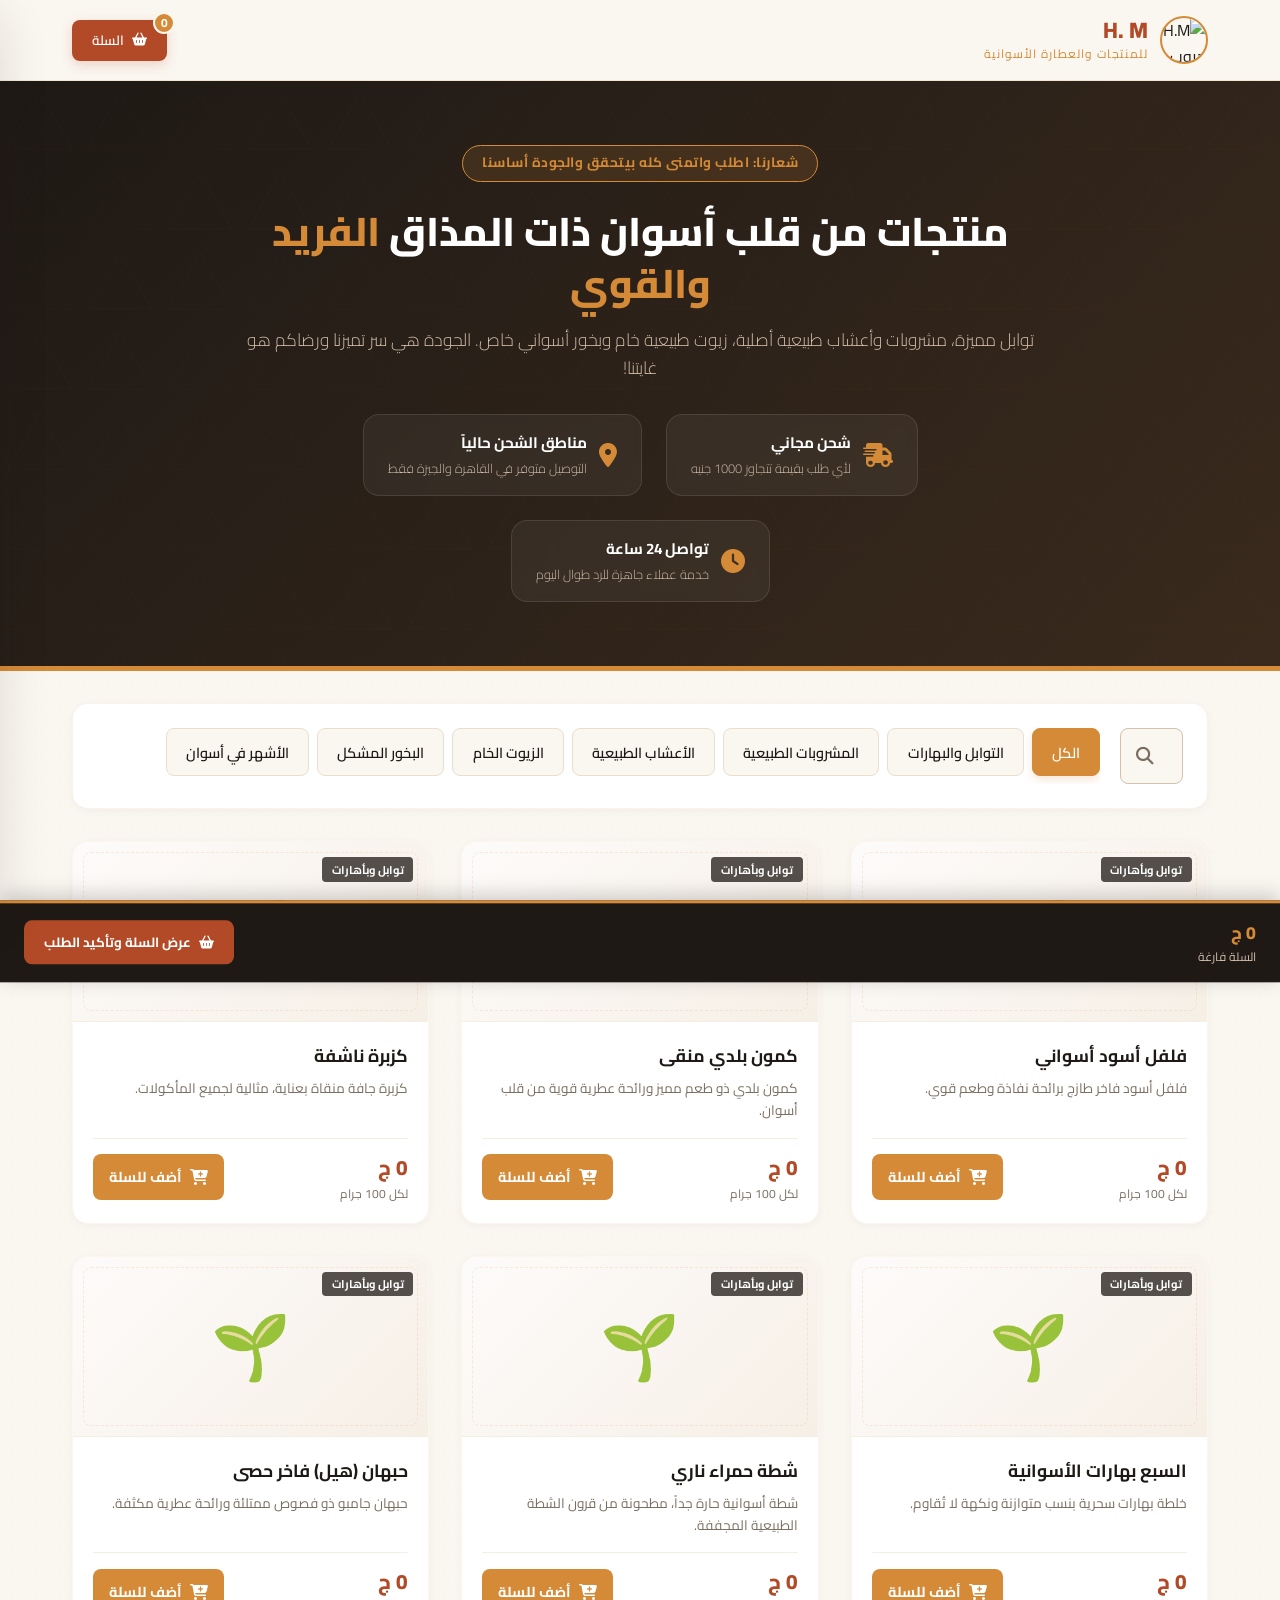
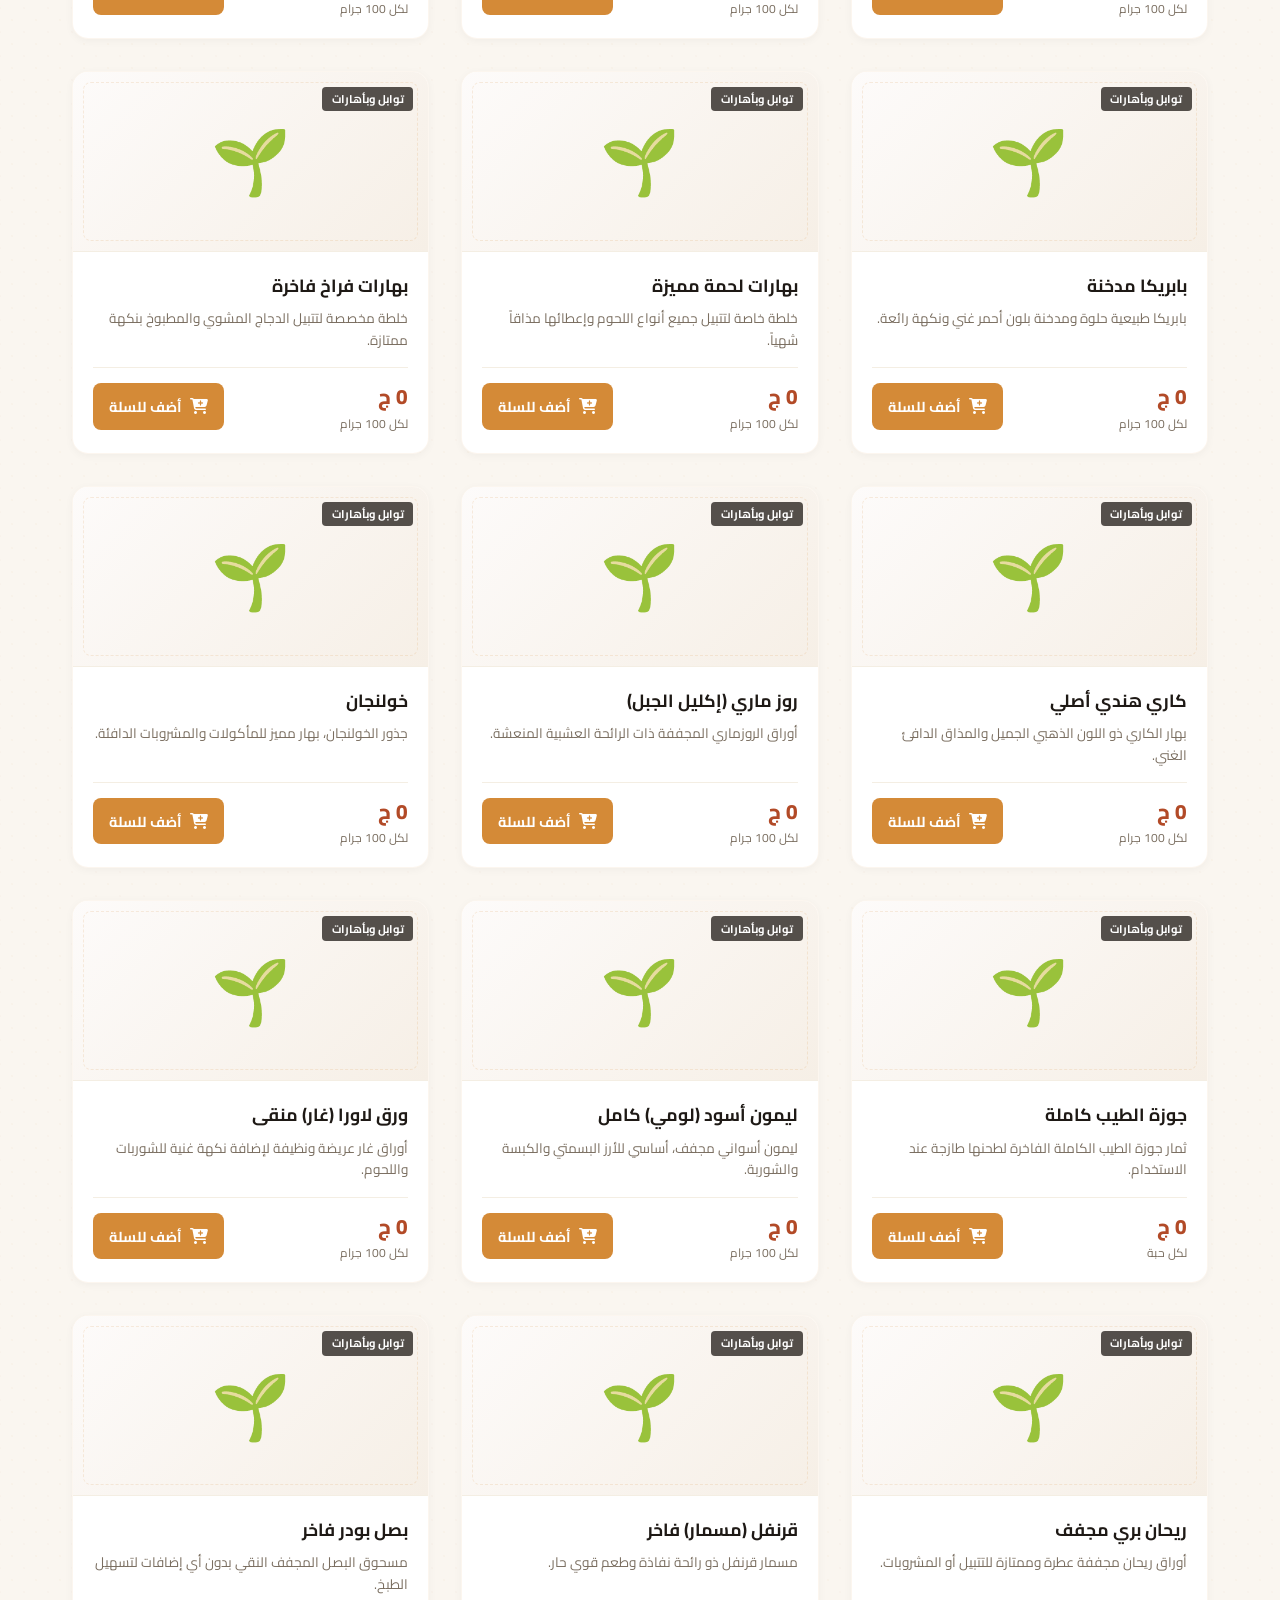
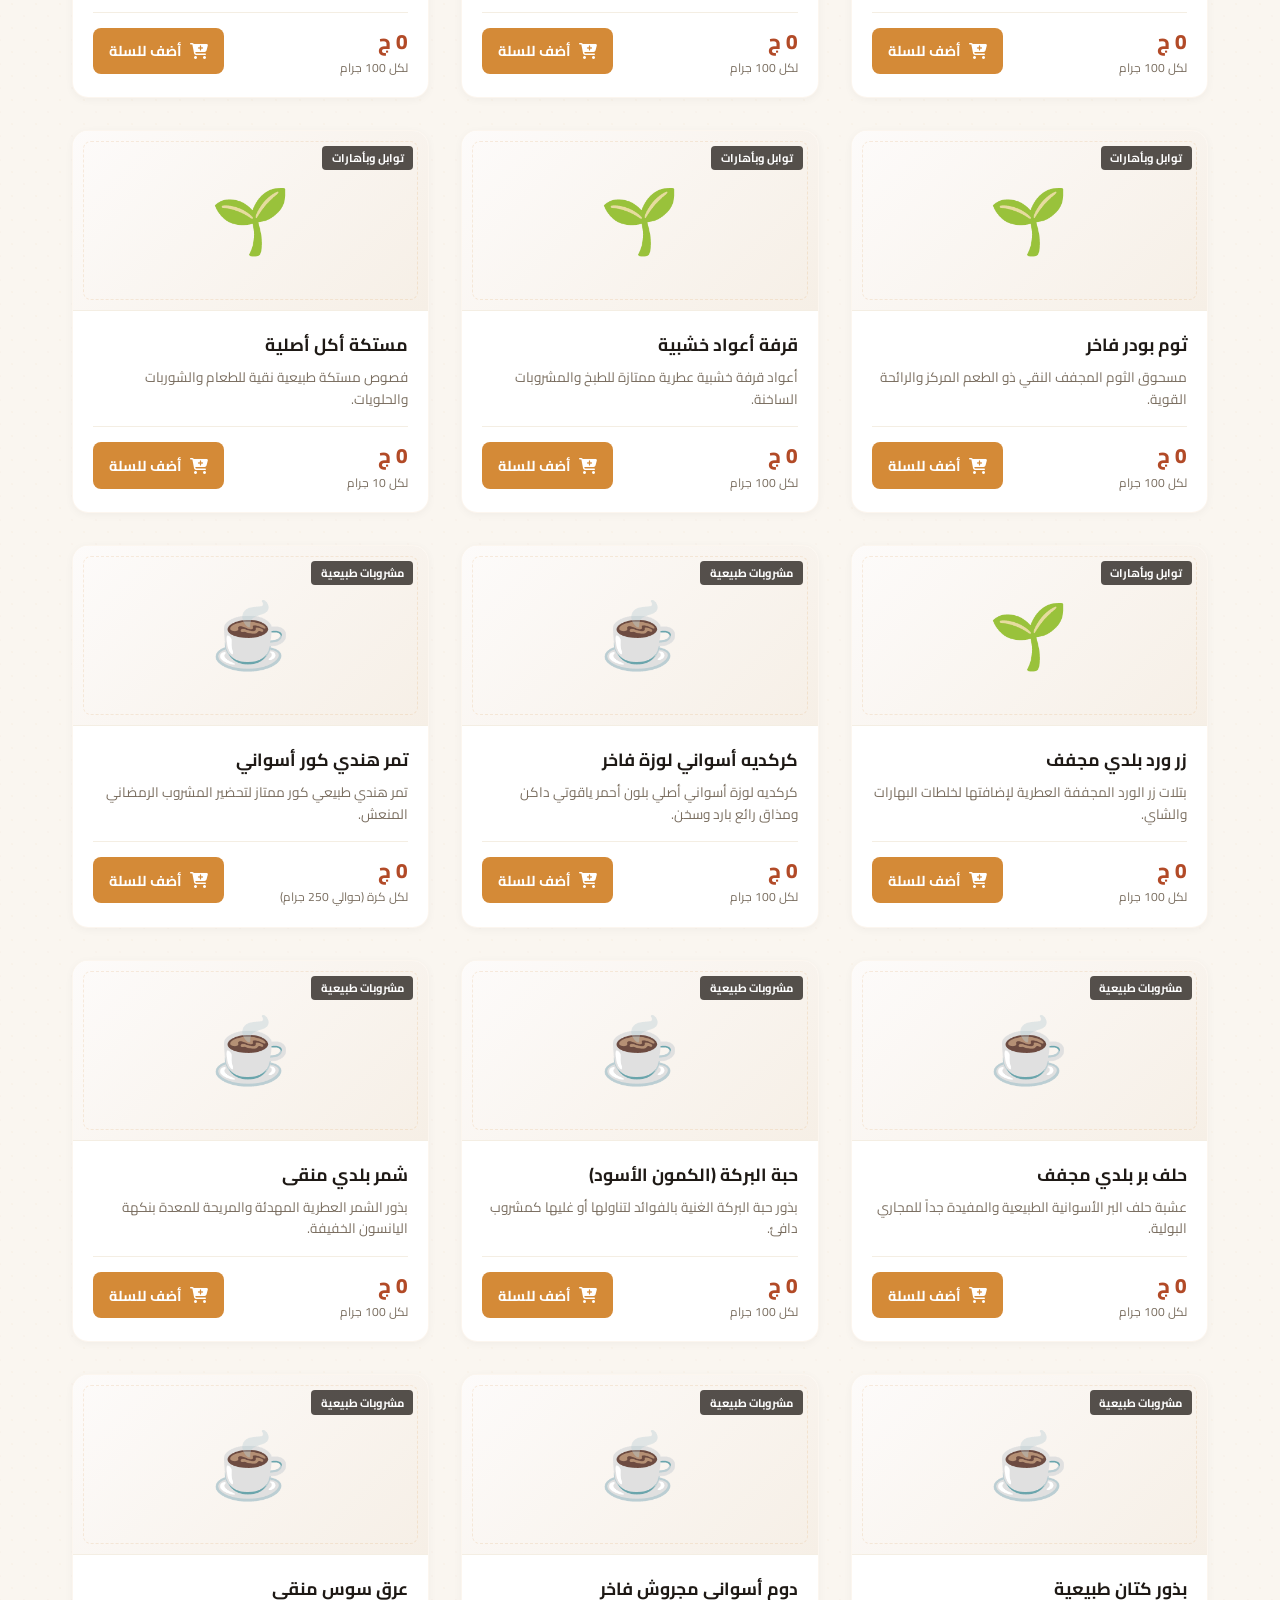
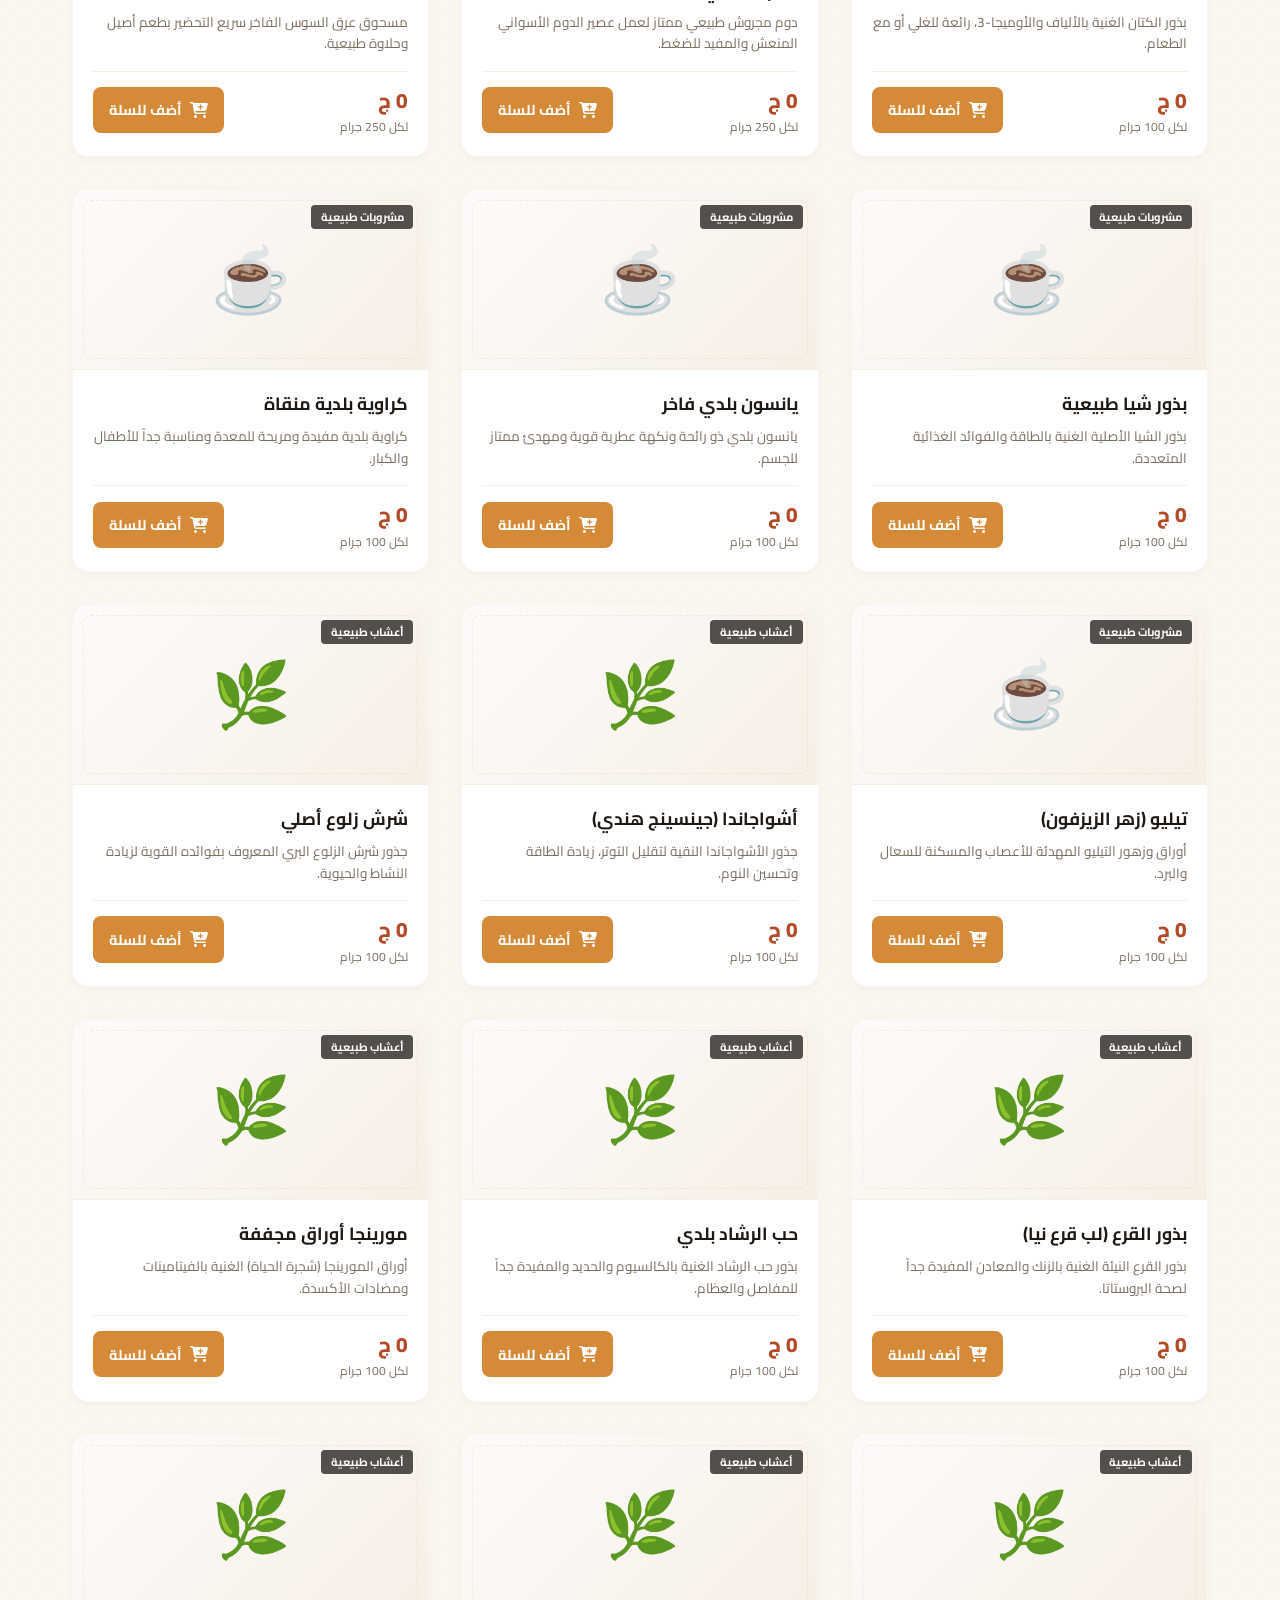
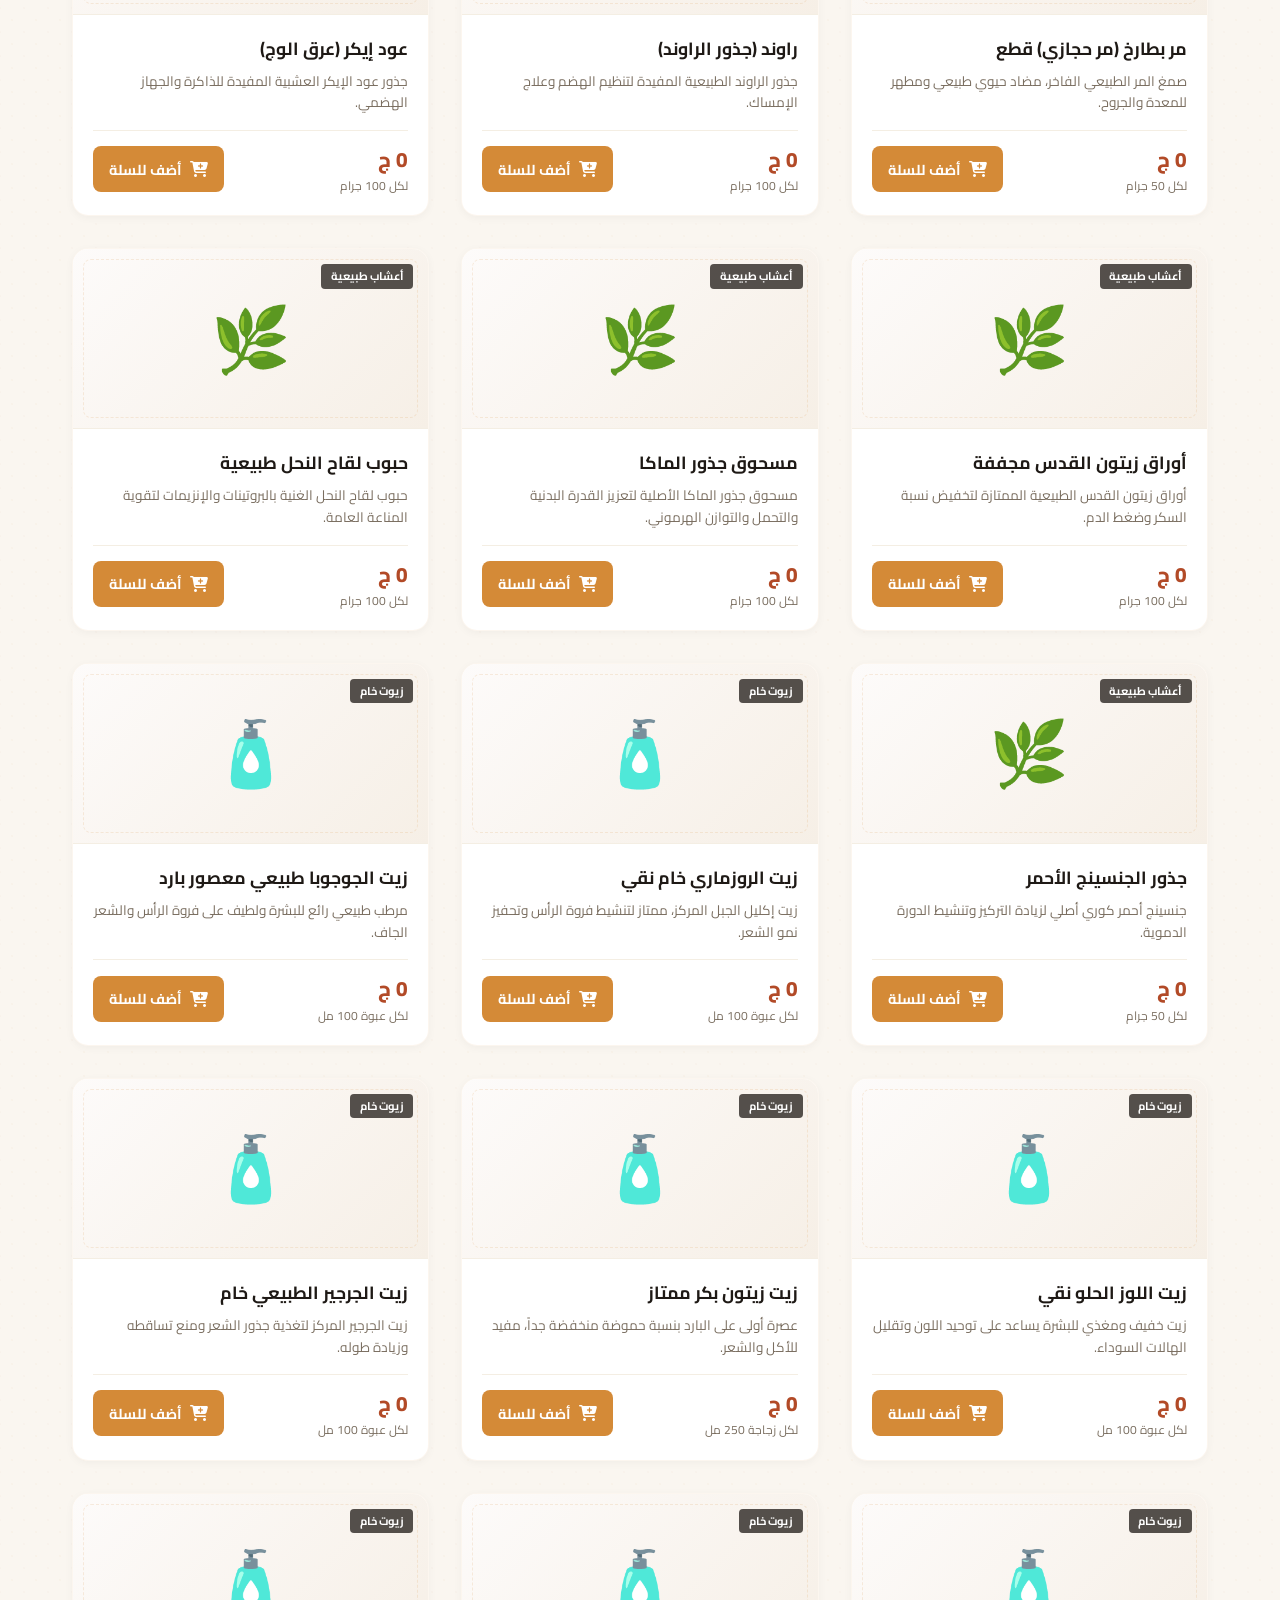
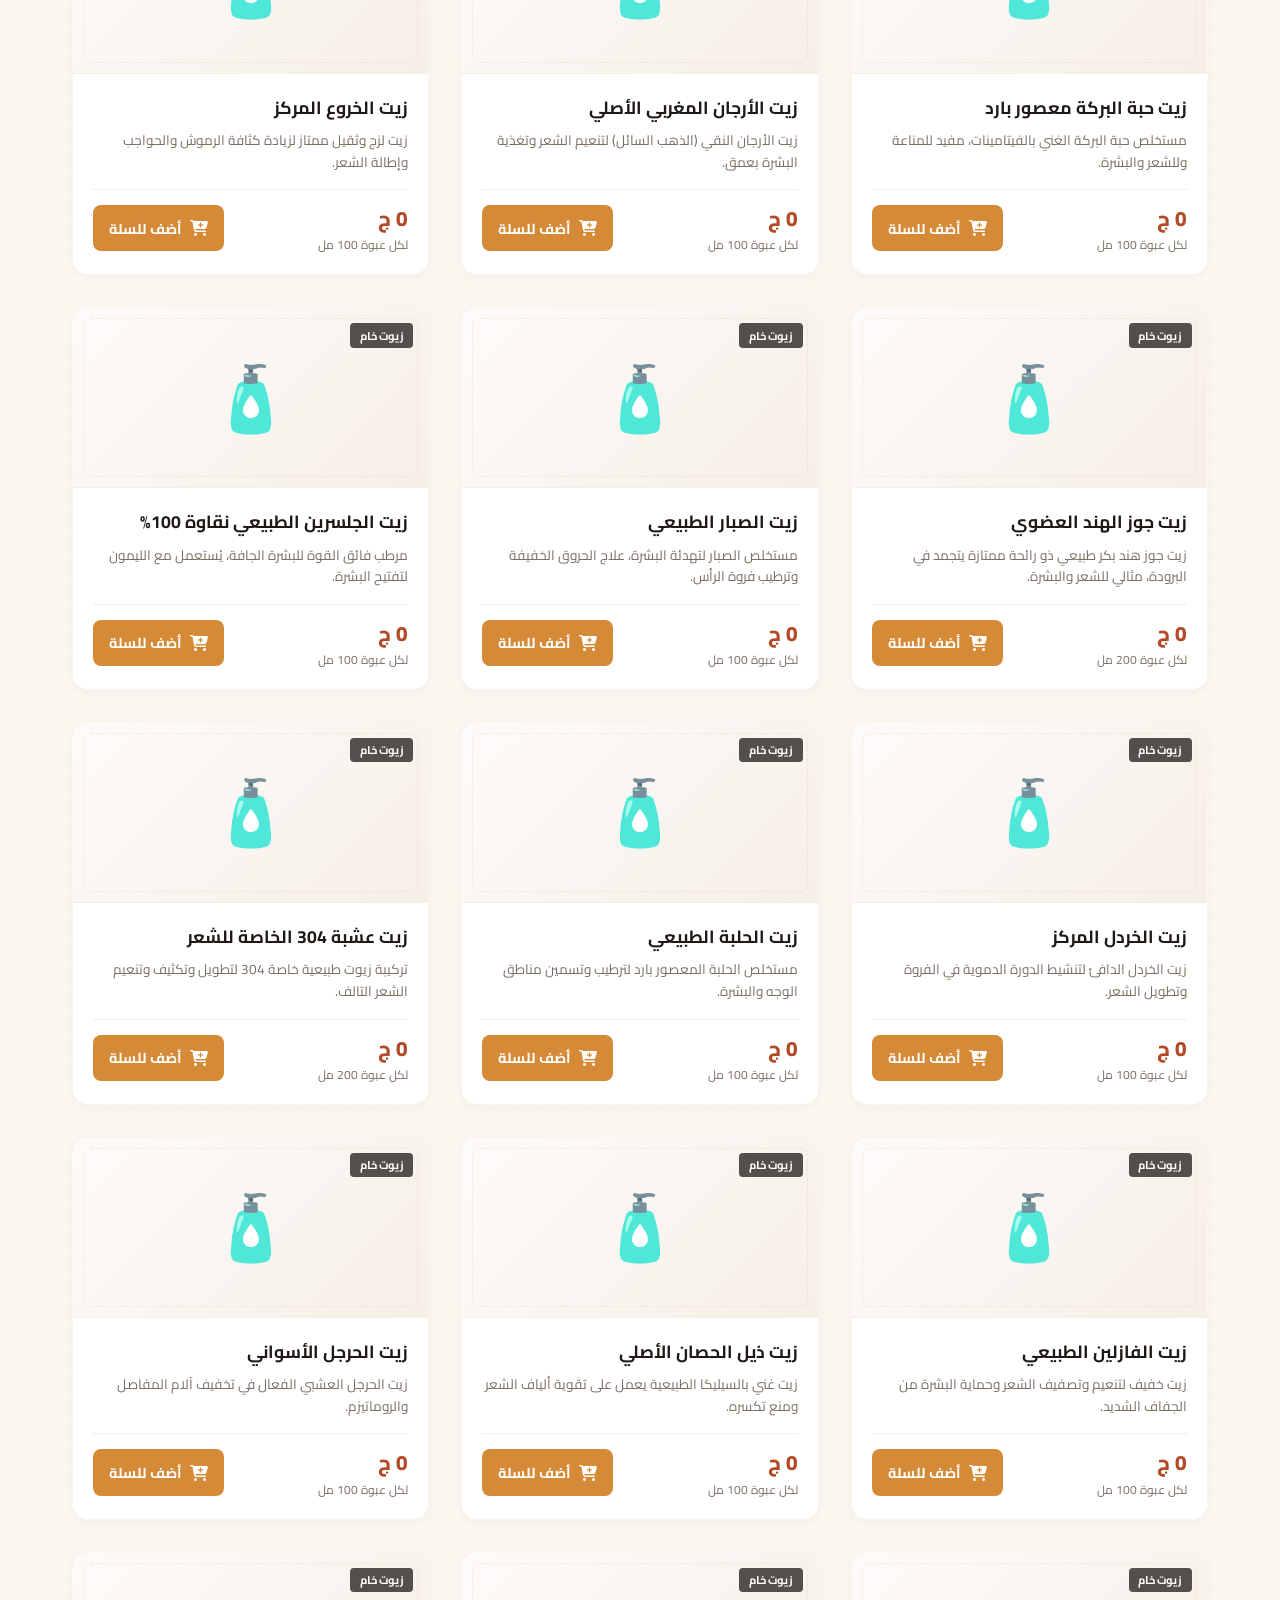
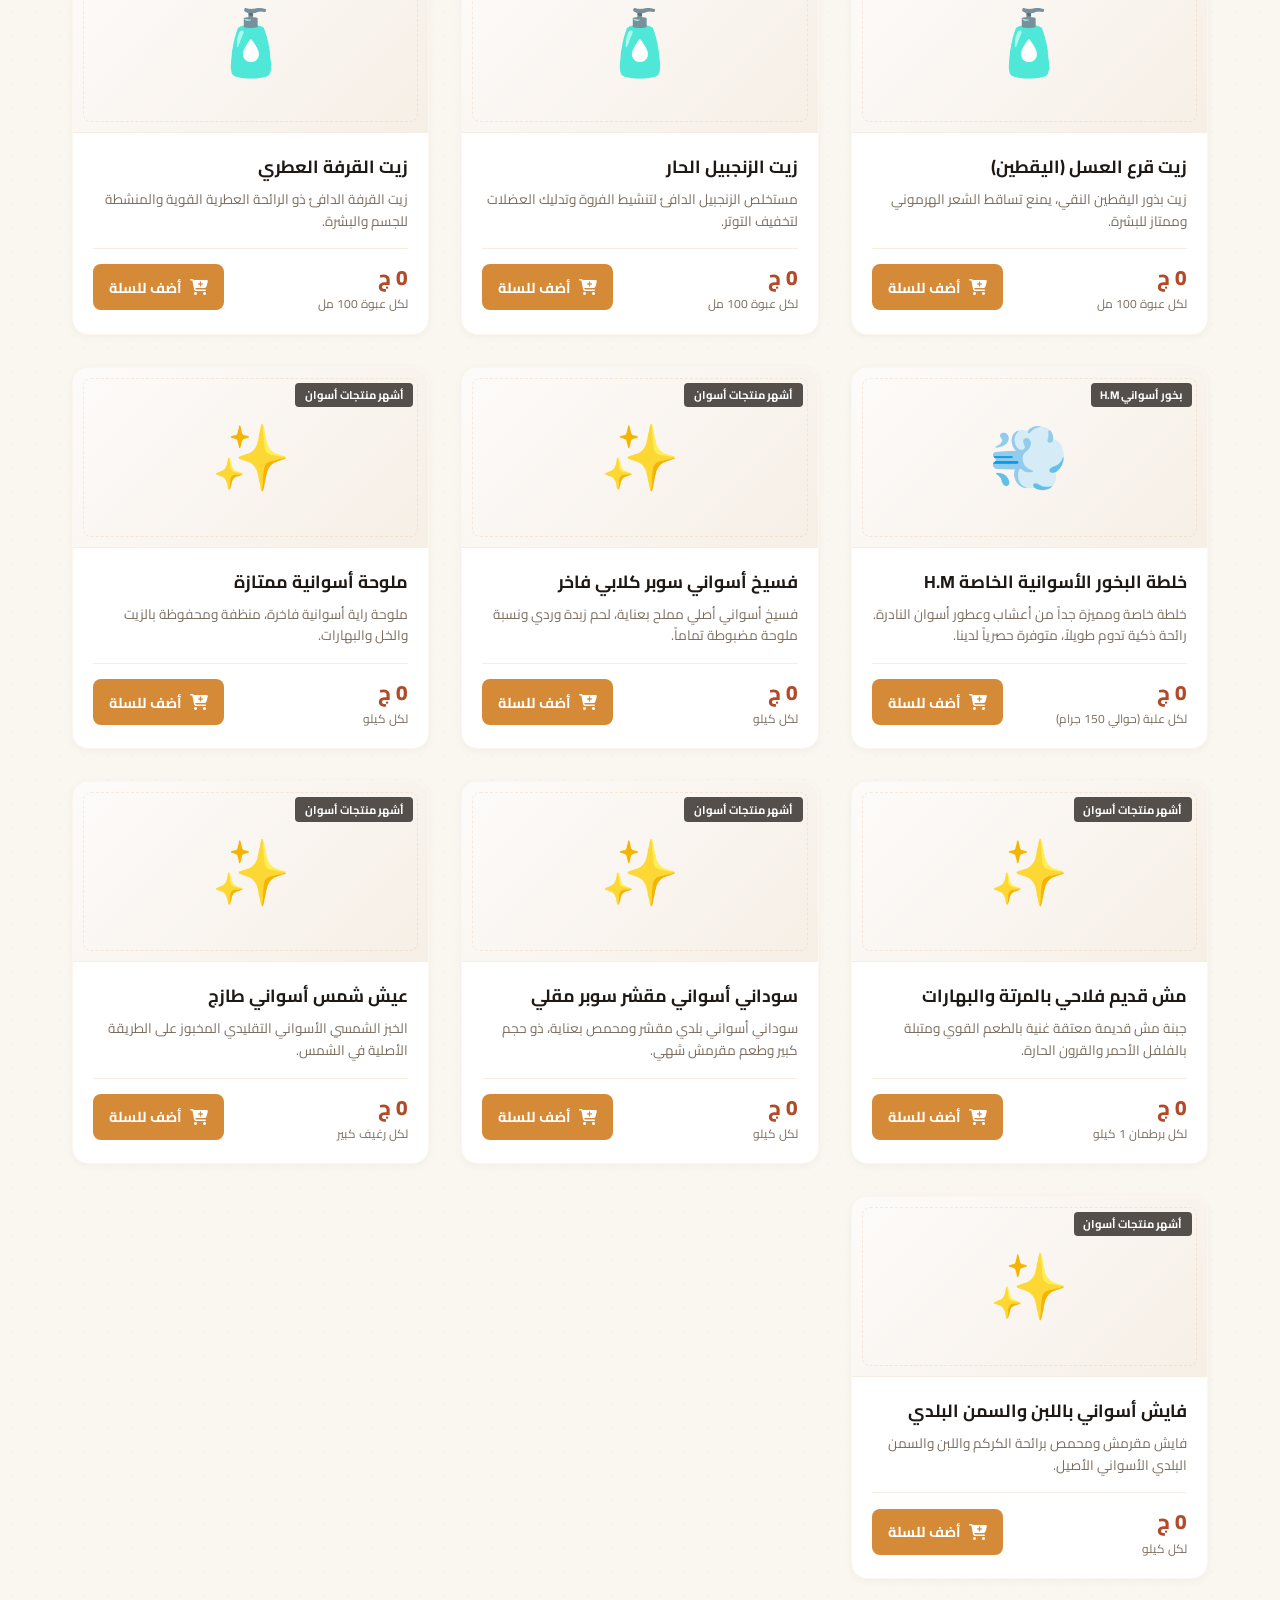
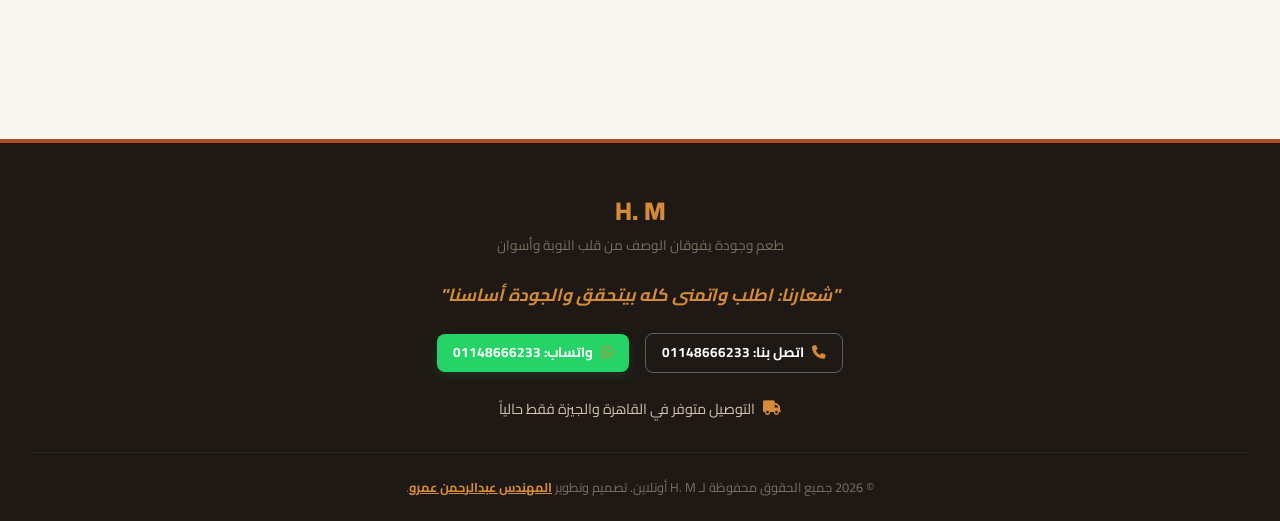
==== commit f5cce42f: "Rename brand 'H. M جروب' to 'H. M' in index.html, admin/index.html, and WhatsApp templates" ====
--- a/index.html
+++ b/index.html
@@ -3,7 +3,7 @@
 <head>
   <meta charset="UTF-8">
   <meta name="viewport" content="width=device-width, initial-scale=1.0">
-  <title>H. M جروب | منتجات أسوان الطبيعية أونلاين</title>
+  <title>H. M | منتجات أسوان الطبيعية أونلاين</title>
   
   <!-- FontAwesome for Premium Icons -->
   <link rel="stylesheet" href="https://cdnjs.cloudflare.com/ajax/libs/font-awesome/6.4.0/css/all.min.css">
@@ -19,7 +19,7 @@
       <div class="logo">
         <img src="https://images.unsplash.com/photo-1596040033229-a9821ebd058d?auto=format&fit=crop&q=80&w=200" alt="H.M جروب">
         <div class="logo-text">
-          <h1>H. M جروب</h1>
+          <h1>H. M</h1>
           <span>للمنتجات والعطارة الأسوانية</span>
         </div>
       </div>
@@ -188,7 +188,7 @@
   <!-- Footer Section -->
   <footer>
     <div class="footer-logo">
-      <h2><span>H. M</span> جروب</h2>
+      <h2><span>H. M</span></h2>
       <p>طعم وجودة يفوقان الوصف من قلب النوبة وأسوان</p>
     </div>
     <div class="footer-slogan">
@@ -211,7 +211,7 @@
       </div>
     </div>
     <div class="footer-bottom">
-      &copy; 2026 جميع الحقوق محفوظة لجروب H. M أونلاين. 
+      &copy; 2026 جميع الحقوق محفوظة لـ H. M أونلاين. 
       تصميم وتطوير <a href="https://abdelrahman-amr1.github.io/AbdelrahmanAmr/#portfolio" target="_blank" style="color: var(--secondary-color); text-decoration: underline; font-weight: 700;">المهندس عبدالرحمن عمرو</a>.
     </div>
   </footer>
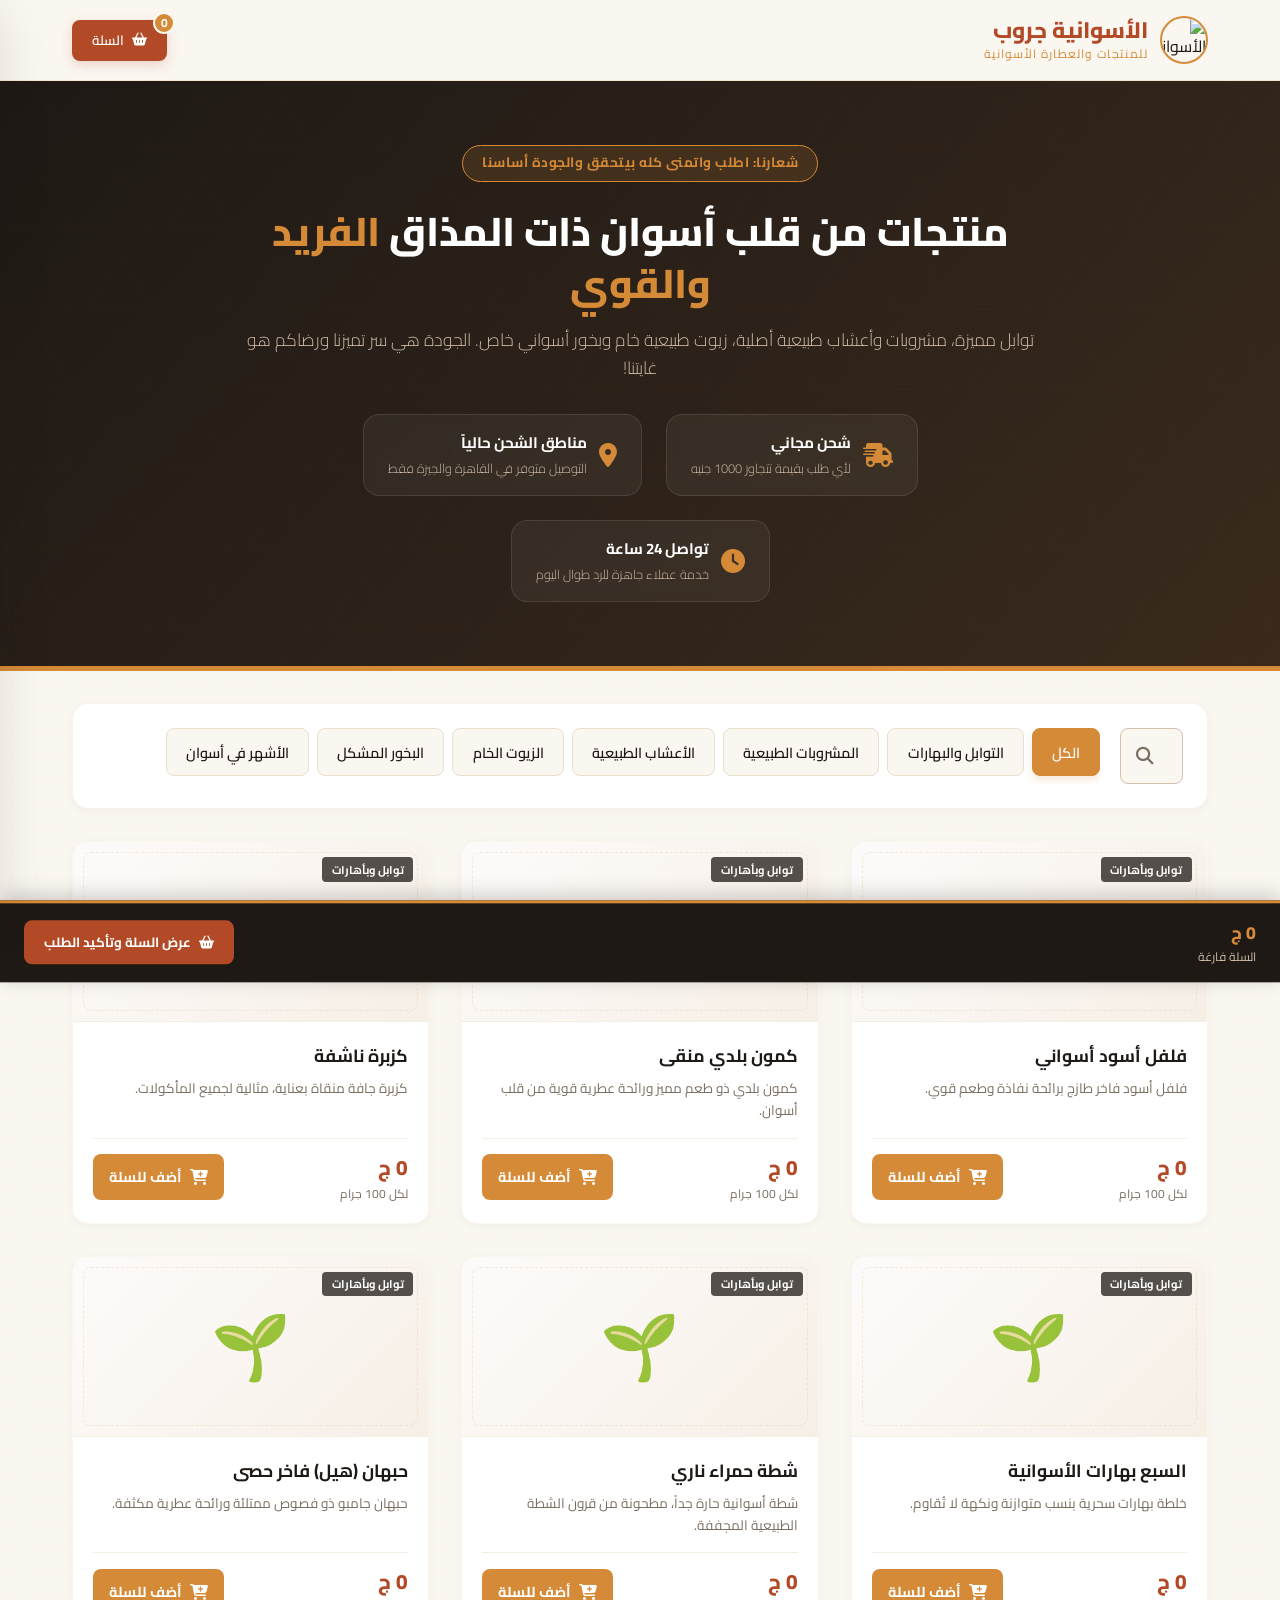
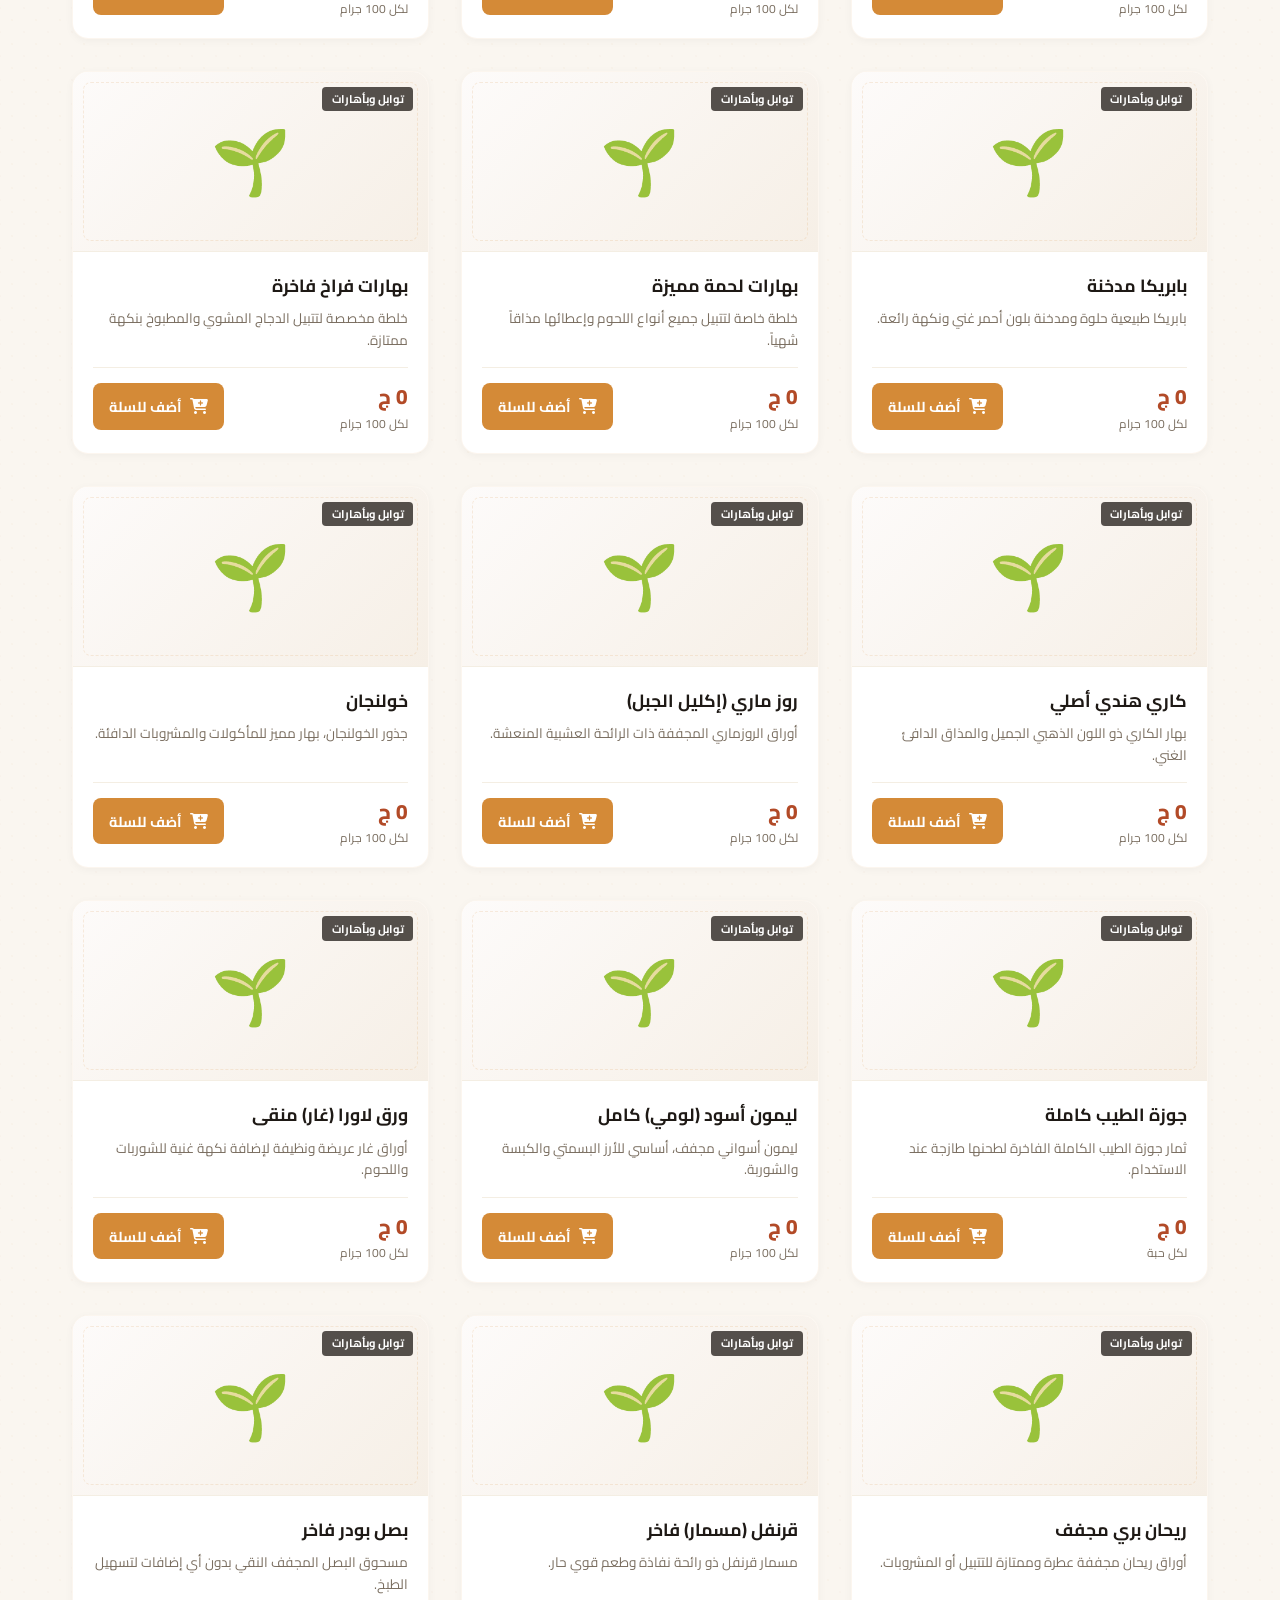
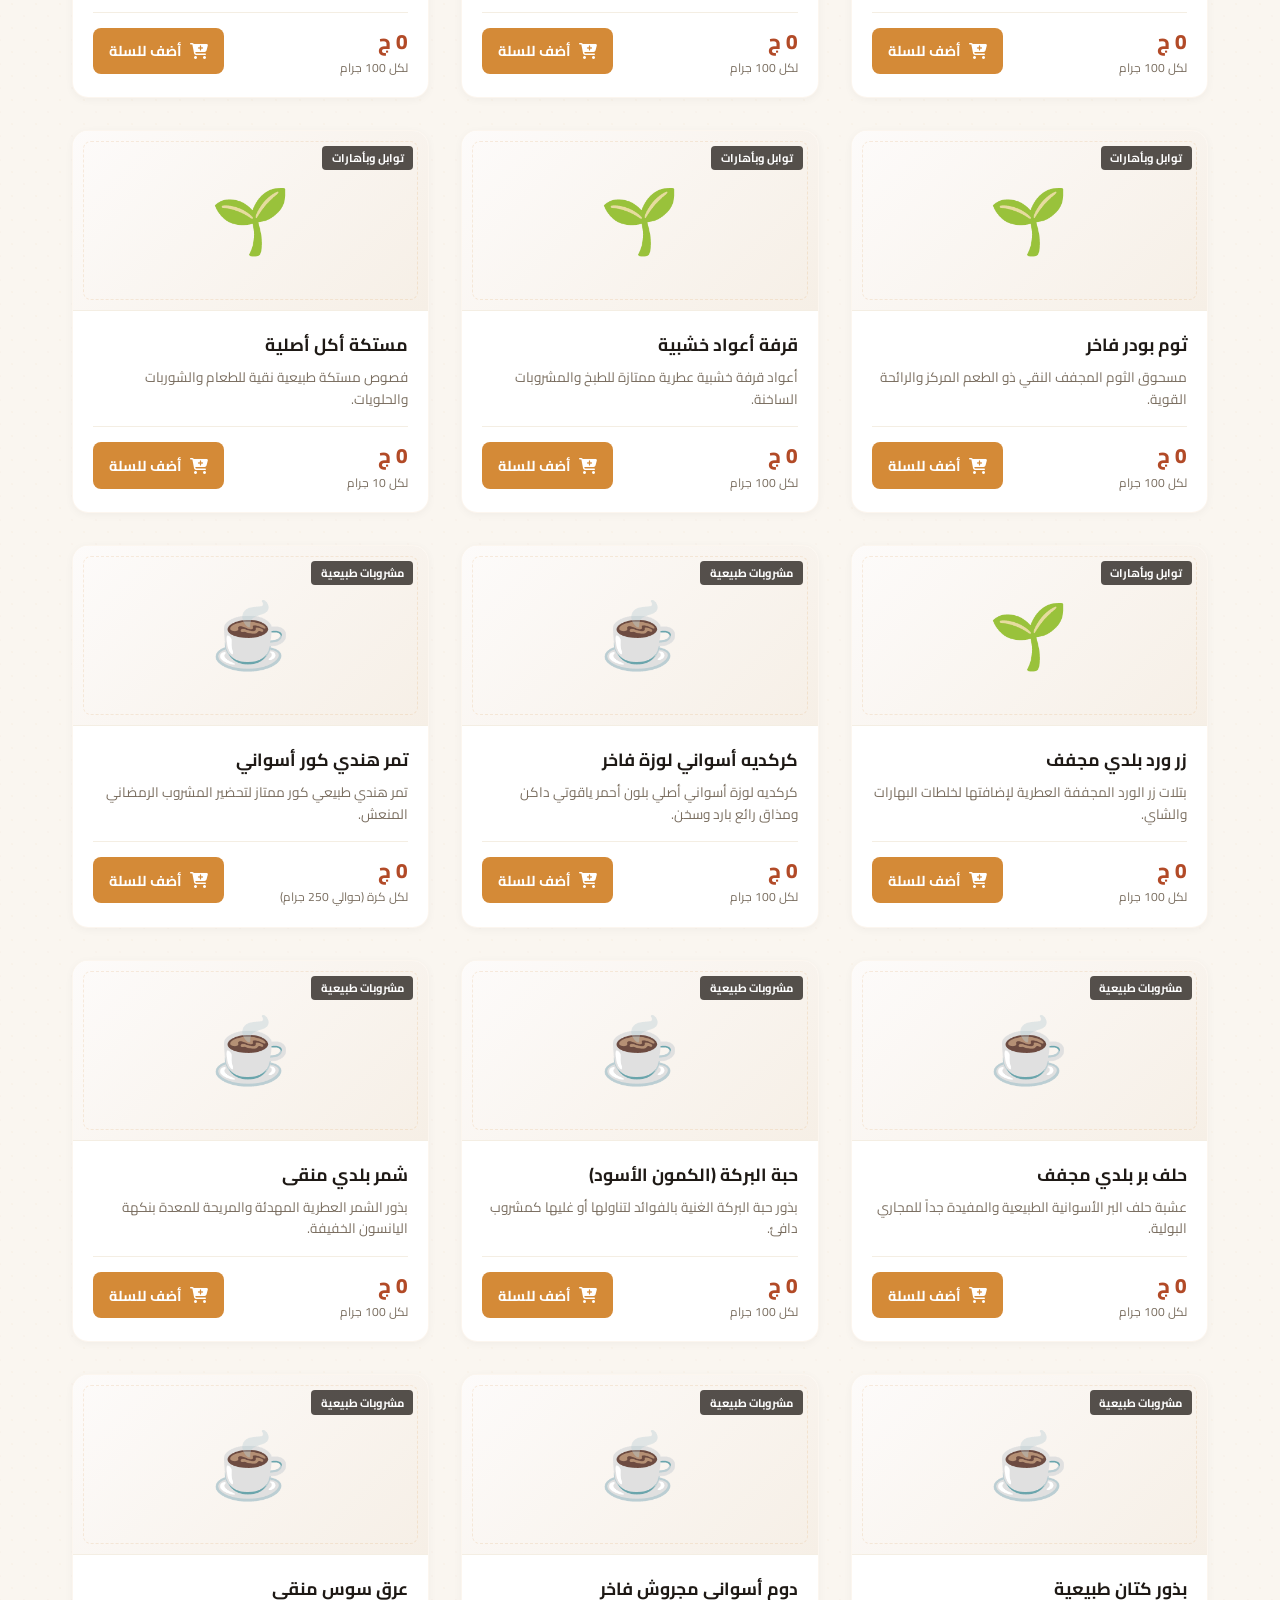
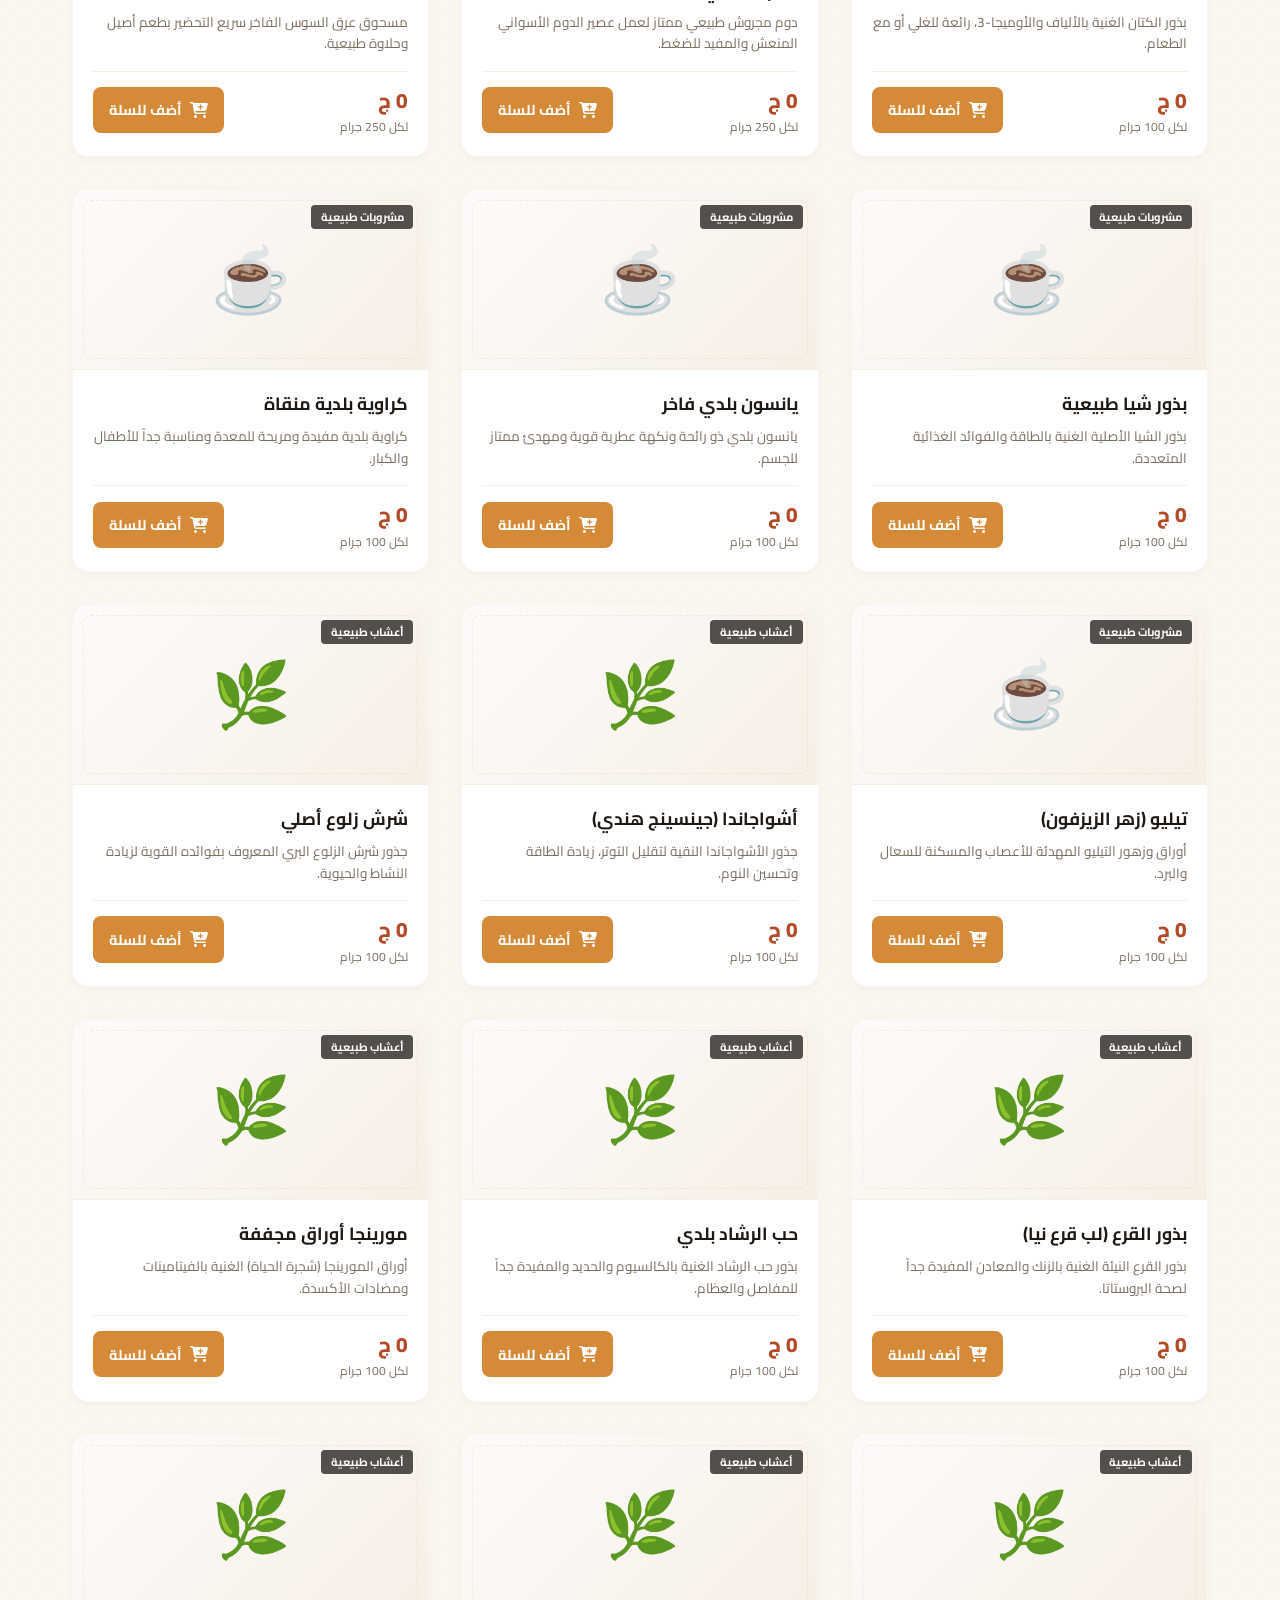
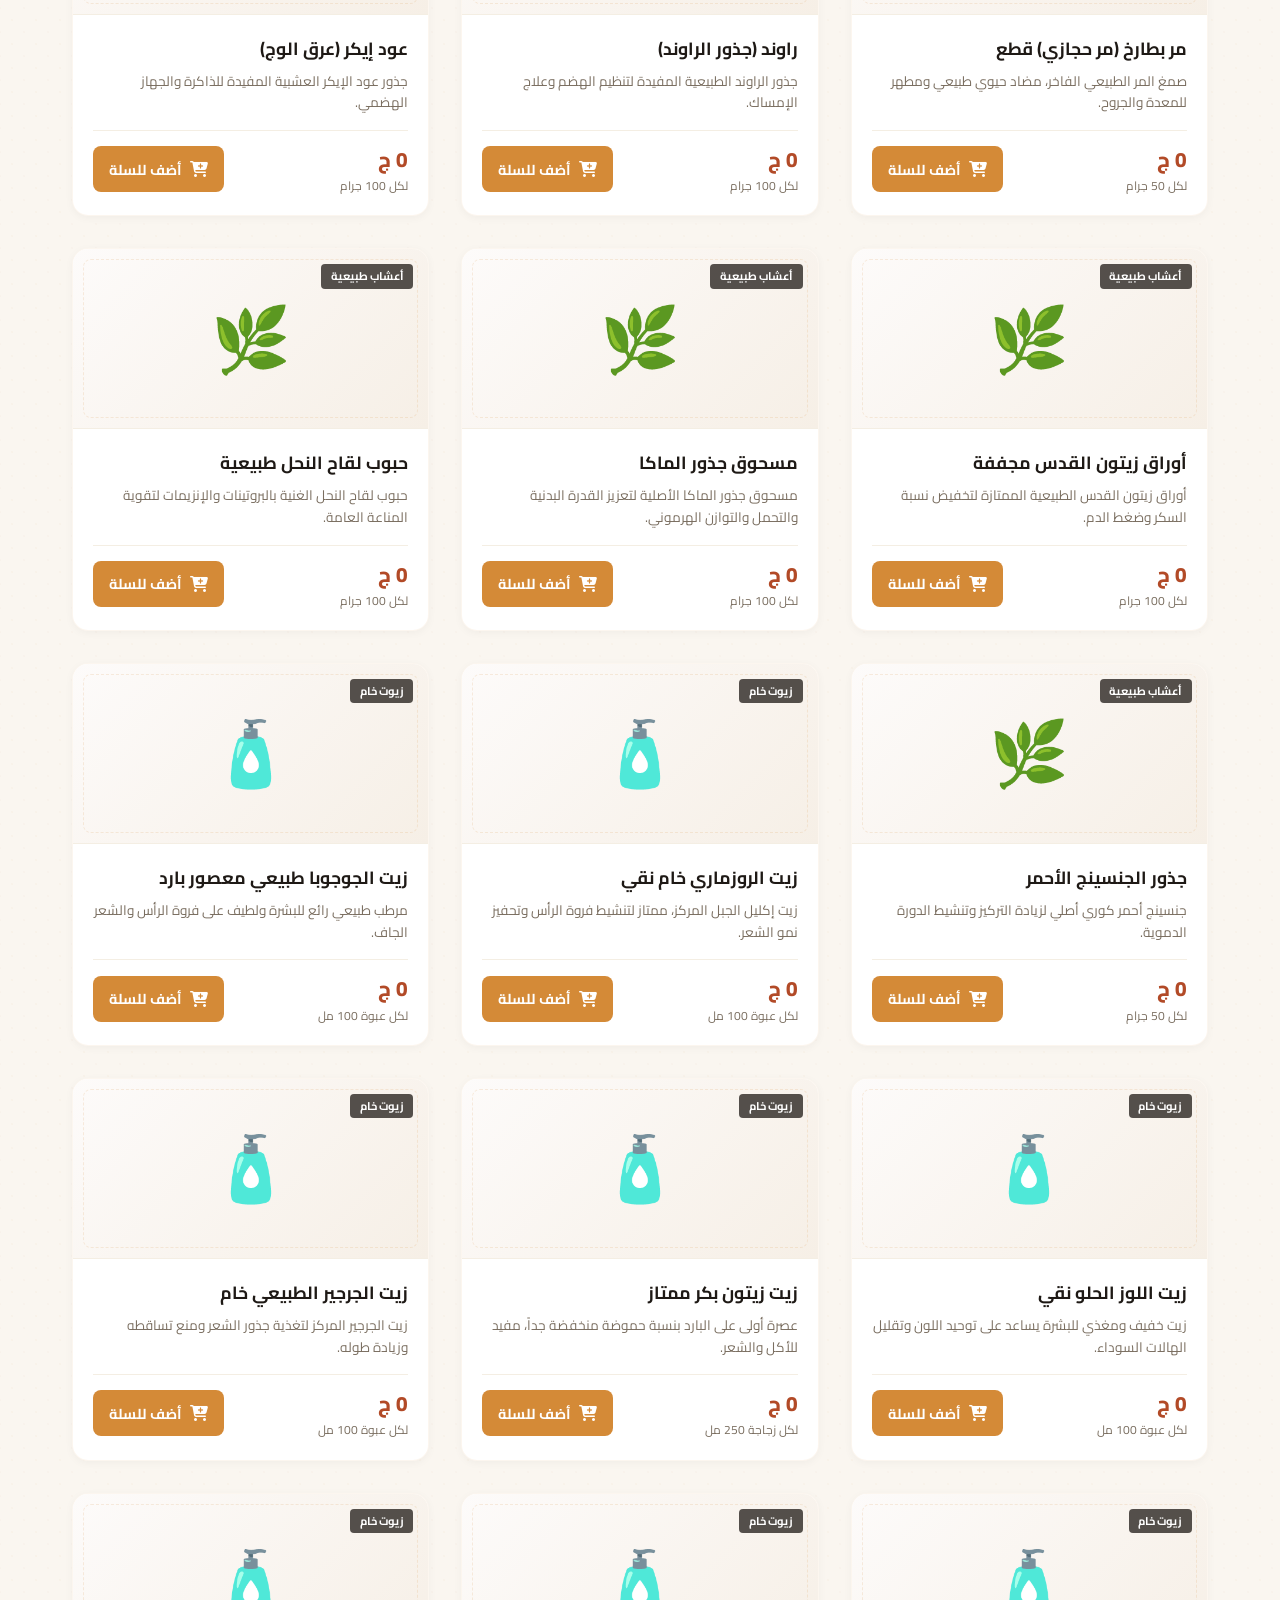
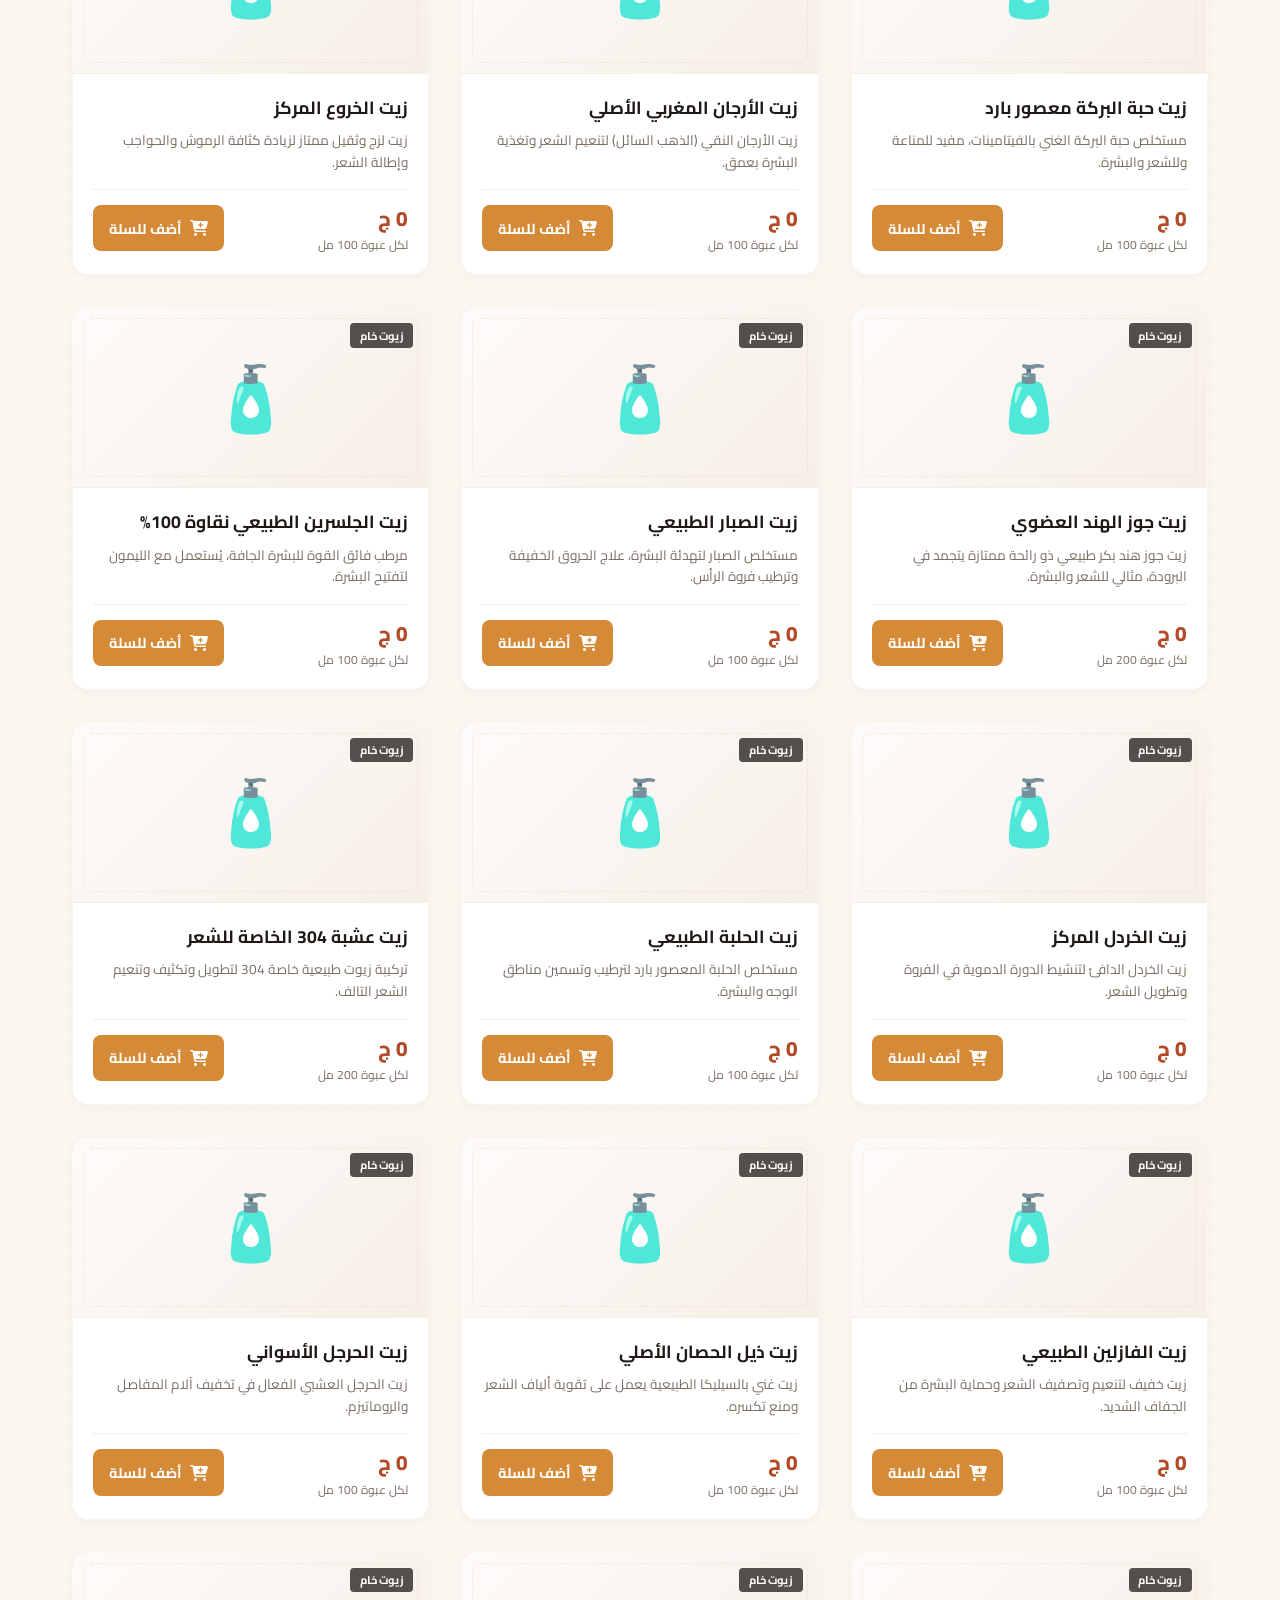
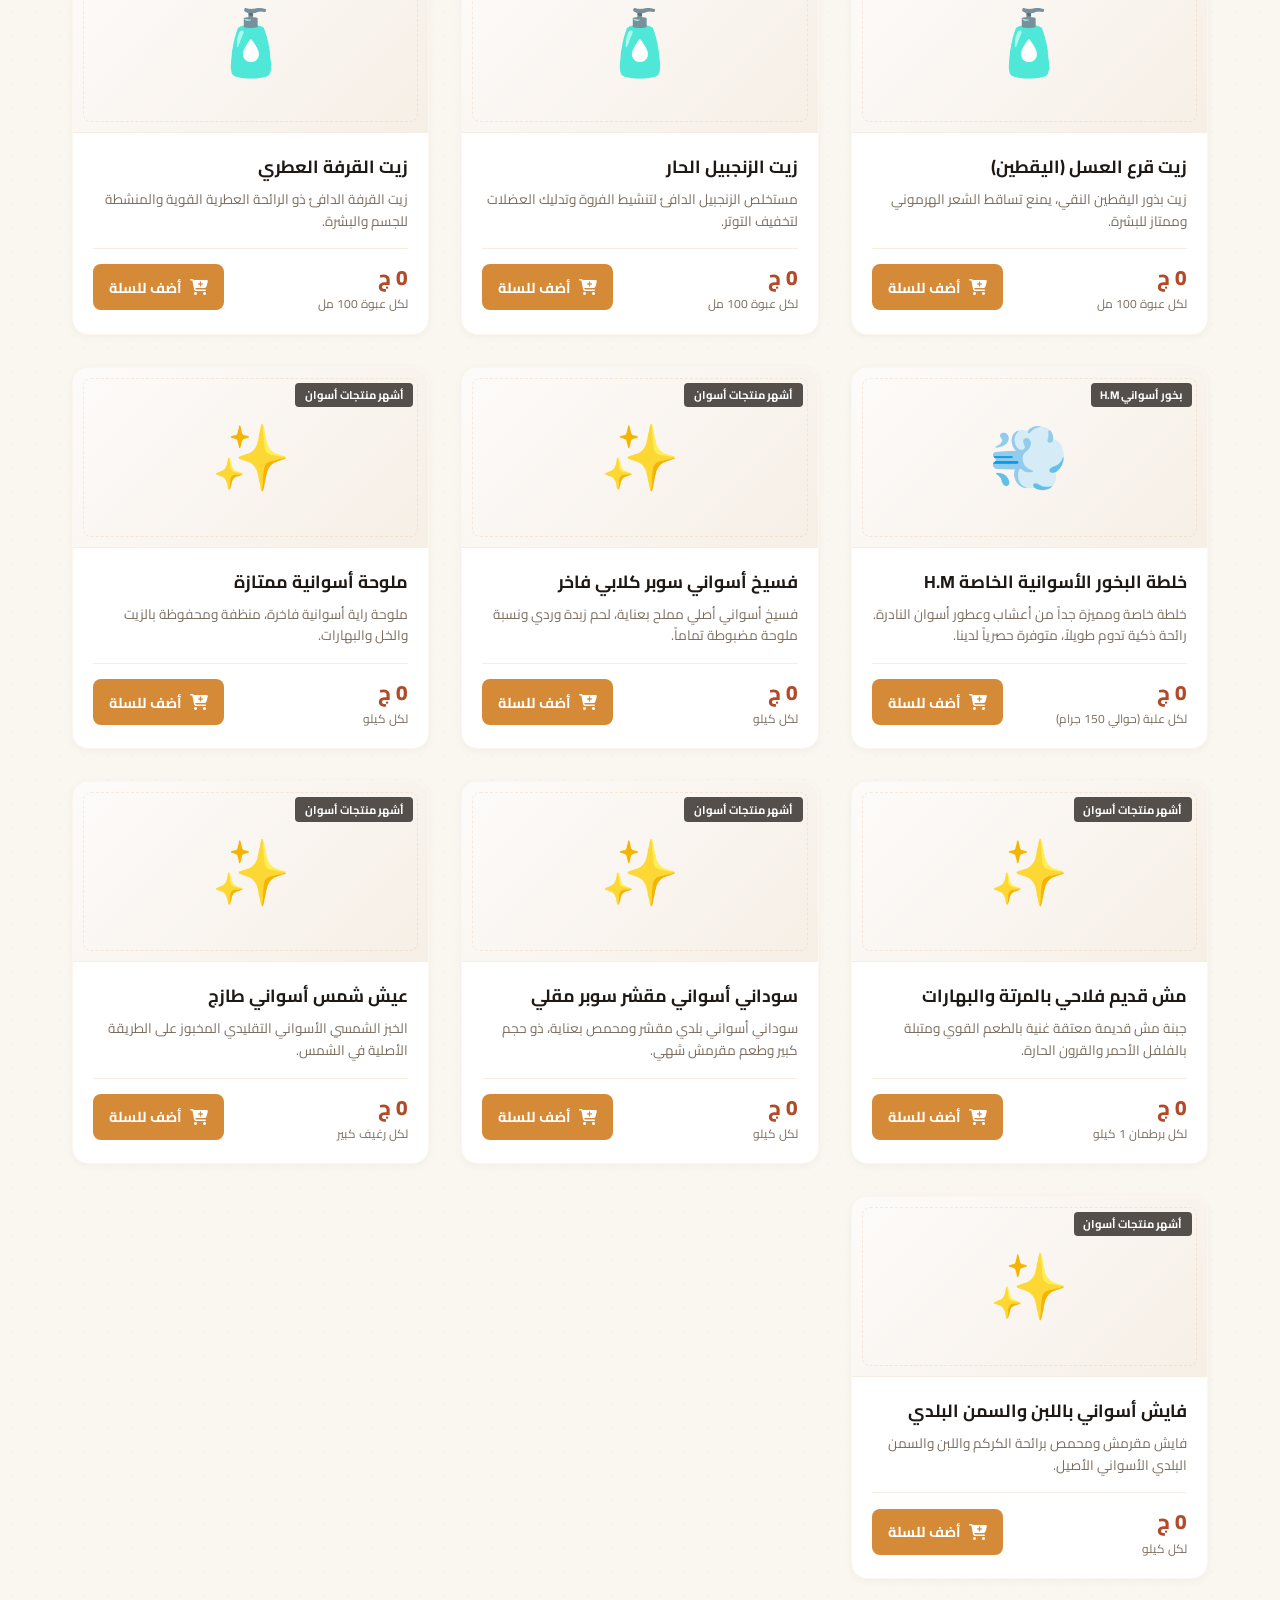
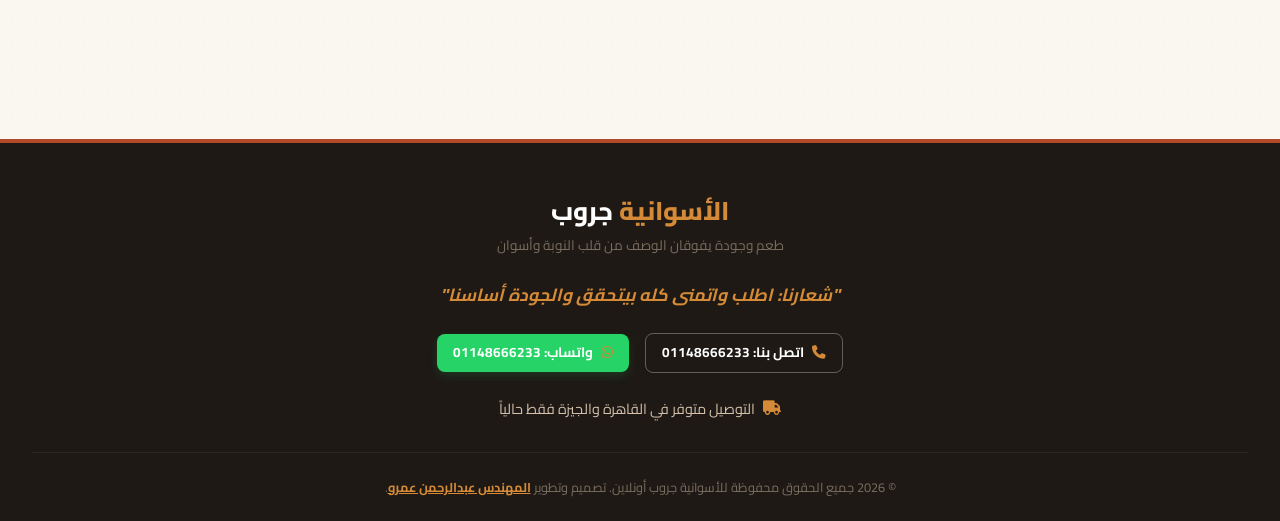
==== commit f9f39c47: "Fix database reset bug when first item price > 0, rename brand back to 'الأسوانية جروب'" ====
--- a/index.html
+++ b/index.html
@@ -3,7 +3,7 @@
 <head>
   <meta charset="UTF-8">
   <meta name="viewport" content="width=device-width, initial-scale=1.0">
-  <title>H. M | منتجات أسوان الطبيعية أونلاين</title>
+  <title>الأسوانية جروب | منتجات أسوان الطبيعية أونلاين</title>
   
   <!-- FontAwesome for Premium Icons -->
   <link rel="stylesheet" href="https://cdnjs.cloudflare.com/ajax/libs/font-awesome/6.4.0/css/all.min.css">
@@ -17,9 +17,9 @@
   <header>
     <div class="header-container">
       <div class="logo">
-        <img src="https://images.unsplash.com/photo-1596040033229-a9821ebd058d?auto=format&fit=crop&q=80&w=200" alt="H.M جروب">
+        <img src="https://images.unsplash.com/photo-1596040033229-a9821ebd058d?auto=format&fit=crop&q=80&w=200" alt="الأسوانية جروب">
         <div class="logo-text">
-          <h1>H. M</h1>
+          <h1>الأسوانية جروب</h1>
           <span>للمنتجات والعطارة الأسوانية</span>
         </div>
       </div>
@@ -188,7 +188,7 @@
   <!-- Footer Section -->
   <footer>
     <div class="footer-logo">
-      <h2><span>H. M</span></h2>
+      <h2><span>الأسوانية</span> جروب</h2>
       <p>طعم وجودة يفوقان الوصف من قلب النوبة وأسوان</p>
     </div>
     <div class="footer-slogan">
@@ -211,7 +211,7 @@
       </div>
     </div>
     <div class="footer-bottom">
-      &copy; 2026 جميع الحقوق محفوظة لـ H. M أونلاين. 
+      &copy; 2026 جميع الحقوق محفوظة للأسوانية جروب أونلاين. 
       تصميم وتطوير <a href="https://abdelrahman-amr1.github.io/AbdelrahmanAmr/#portfolio" target="_blank" style="color: var(--secondary-color); text-decoration: underline; font-weight: 700;">المهندس عبدالرحمن عمرو</a>.
     </div>
   </footer>
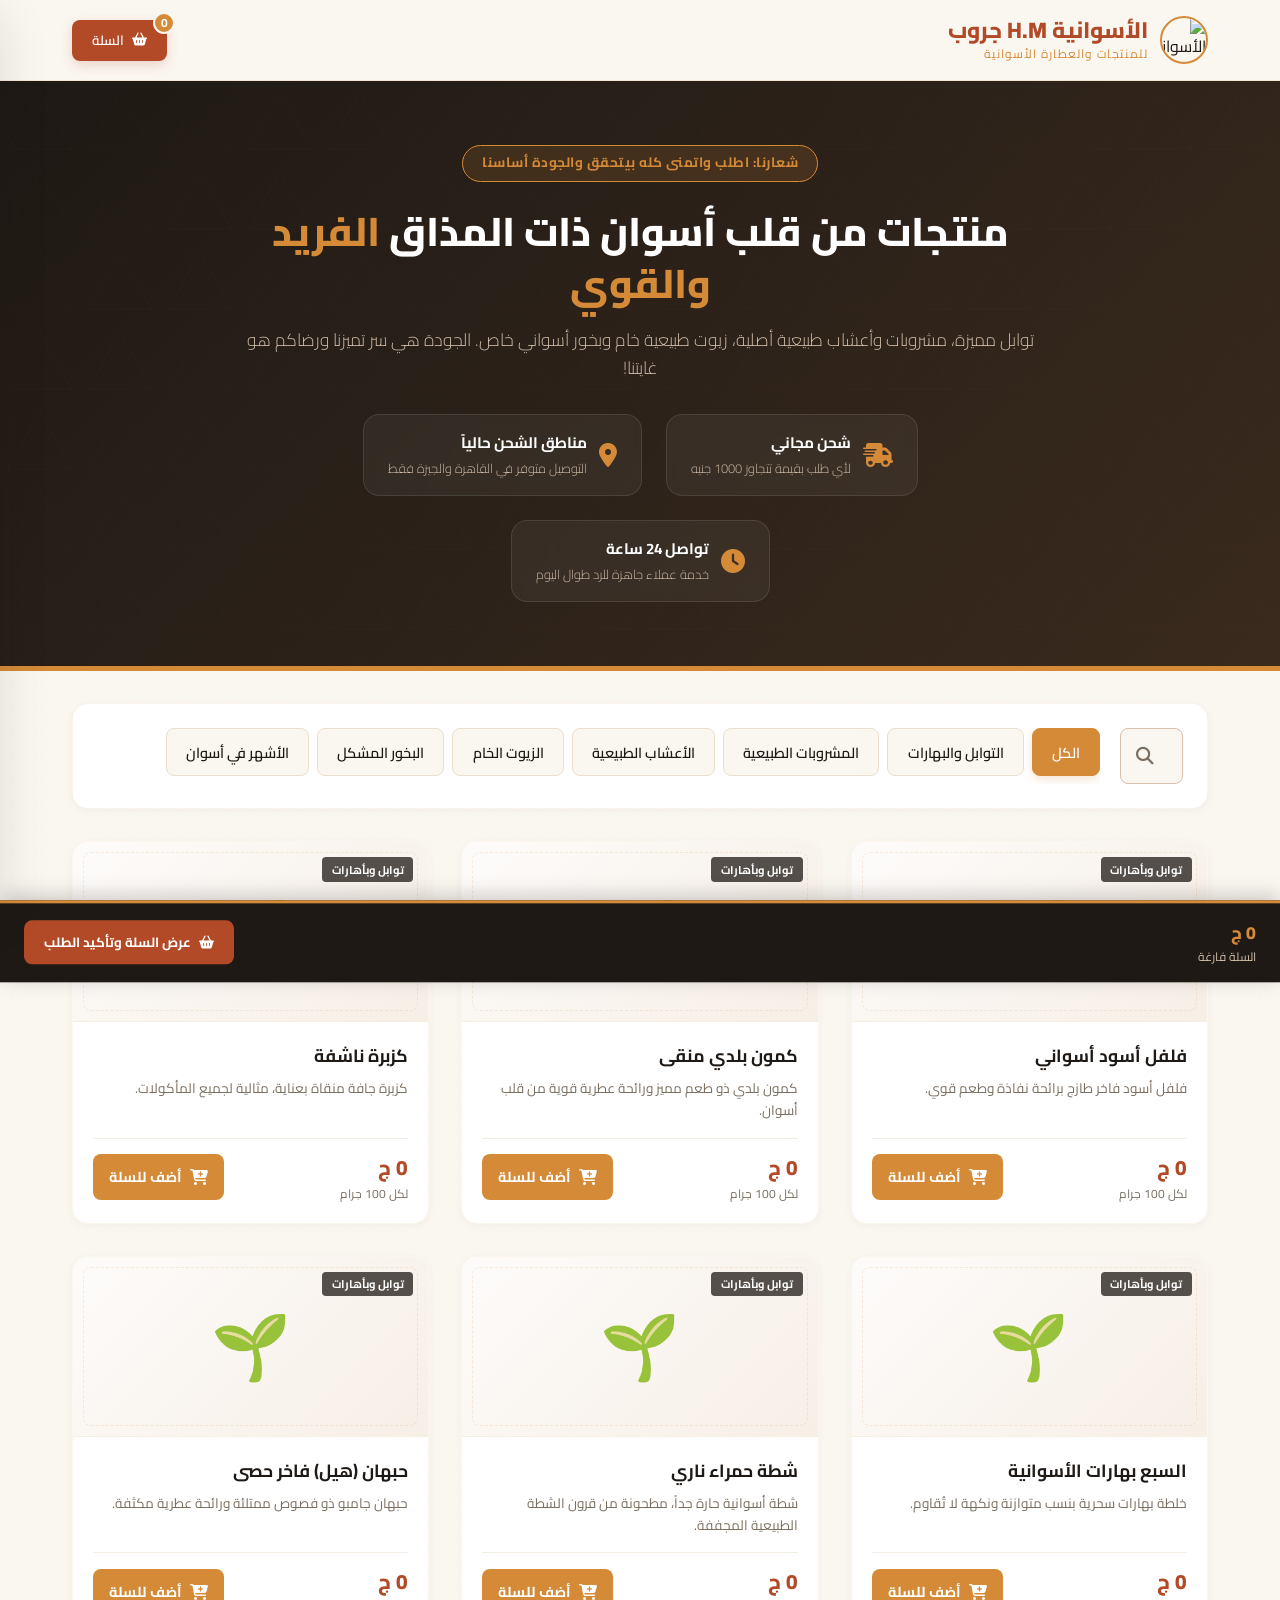
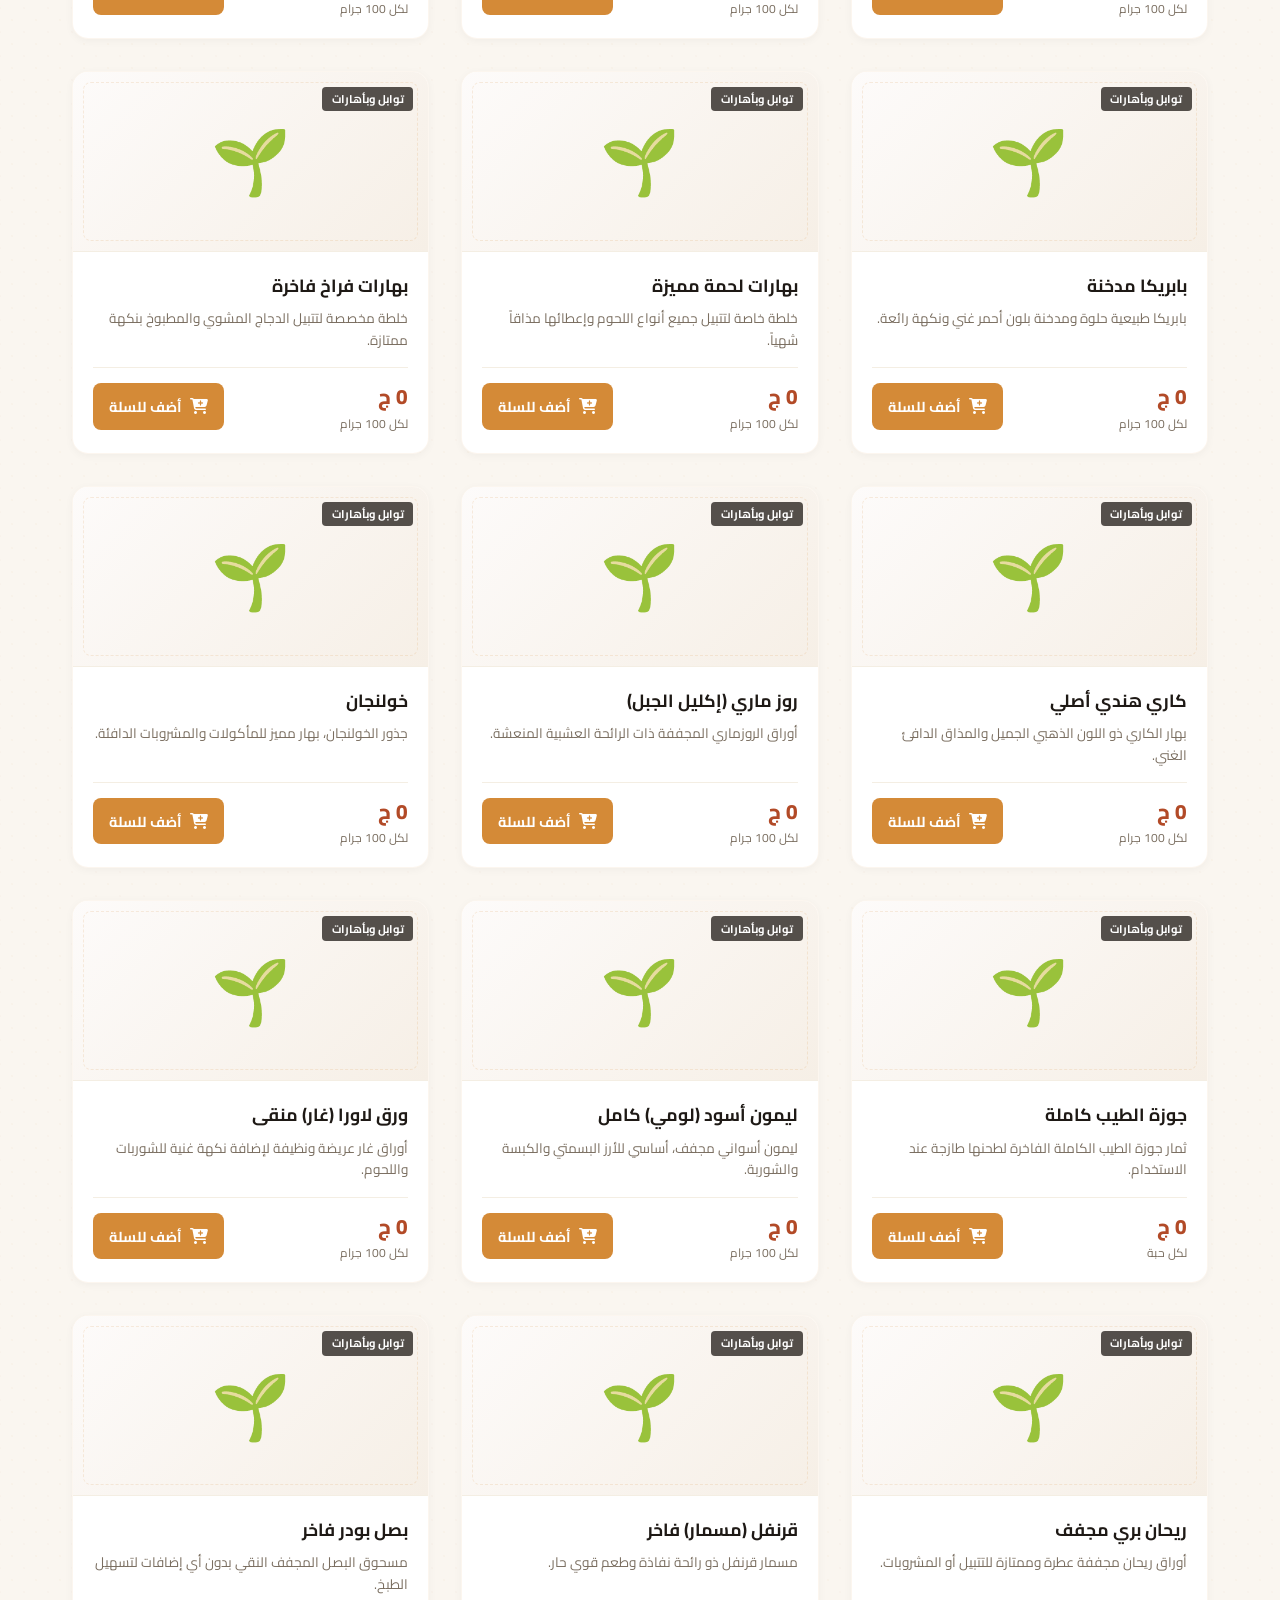
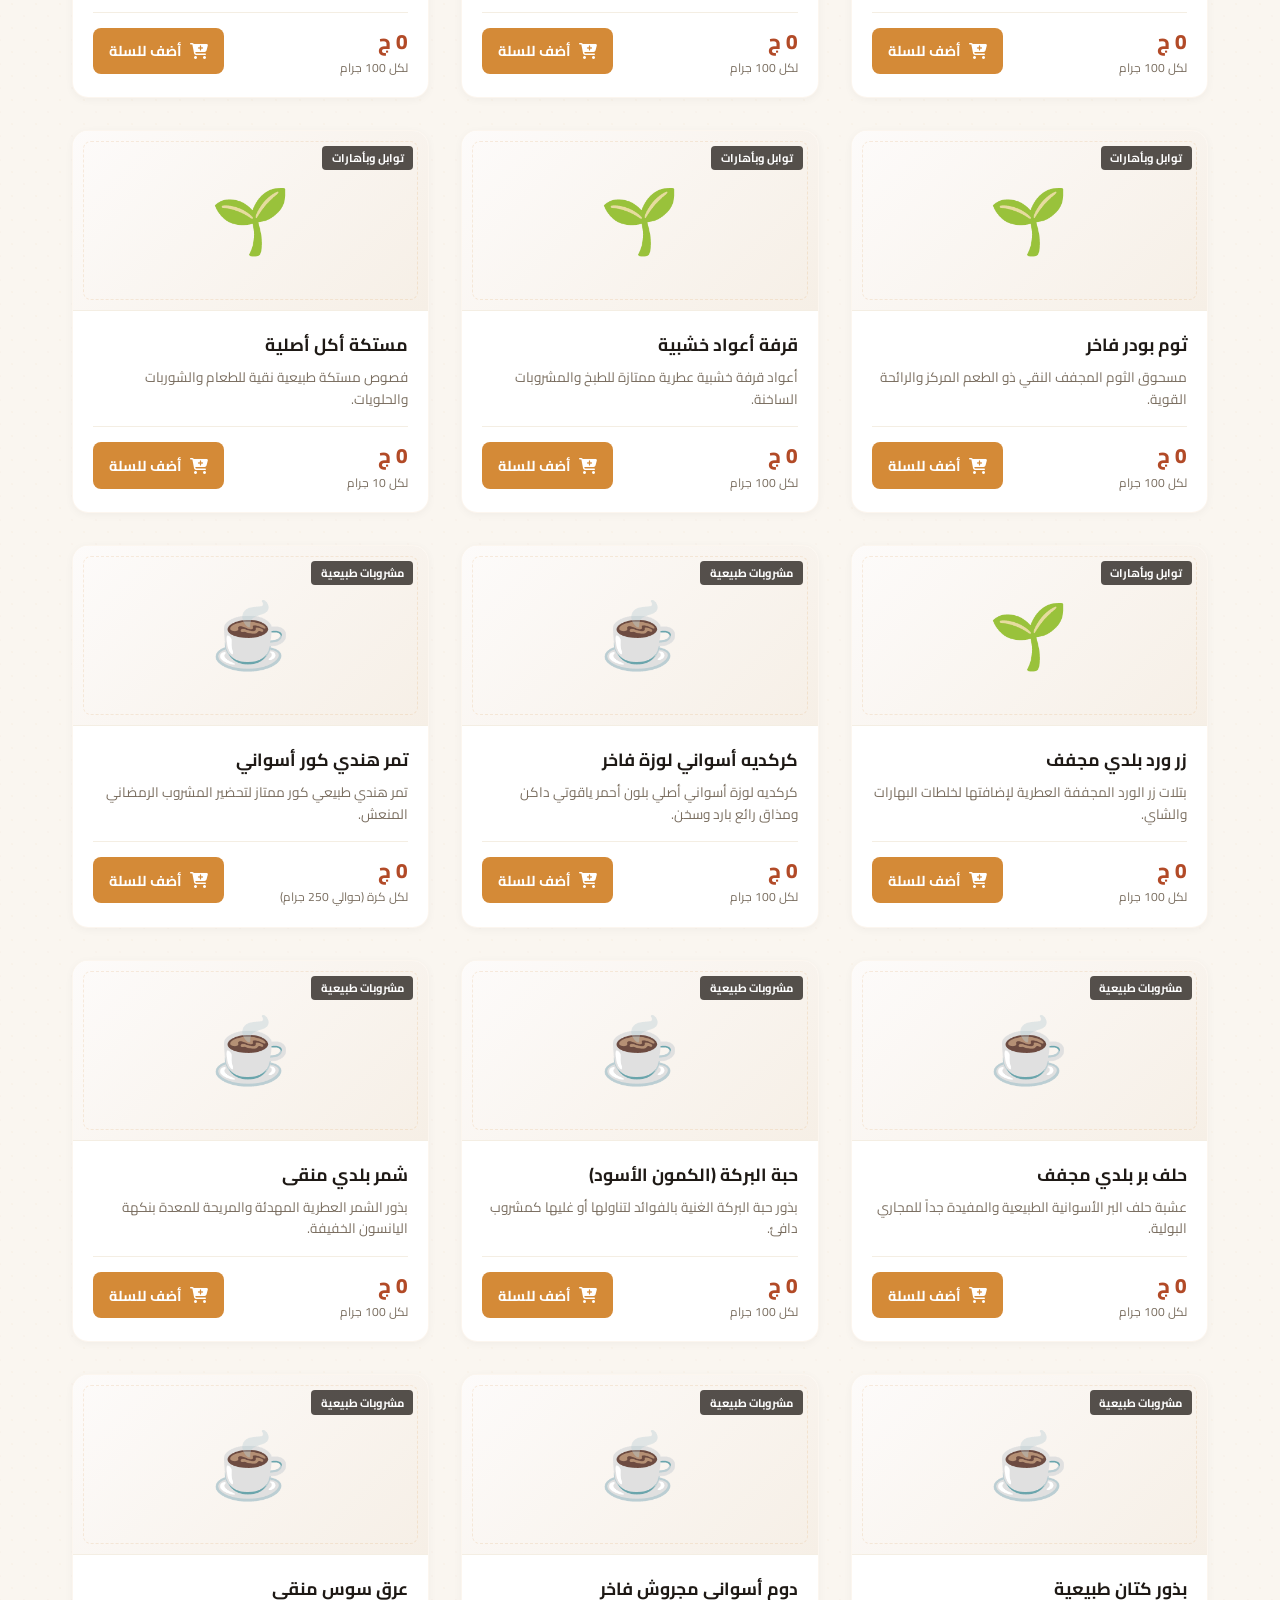
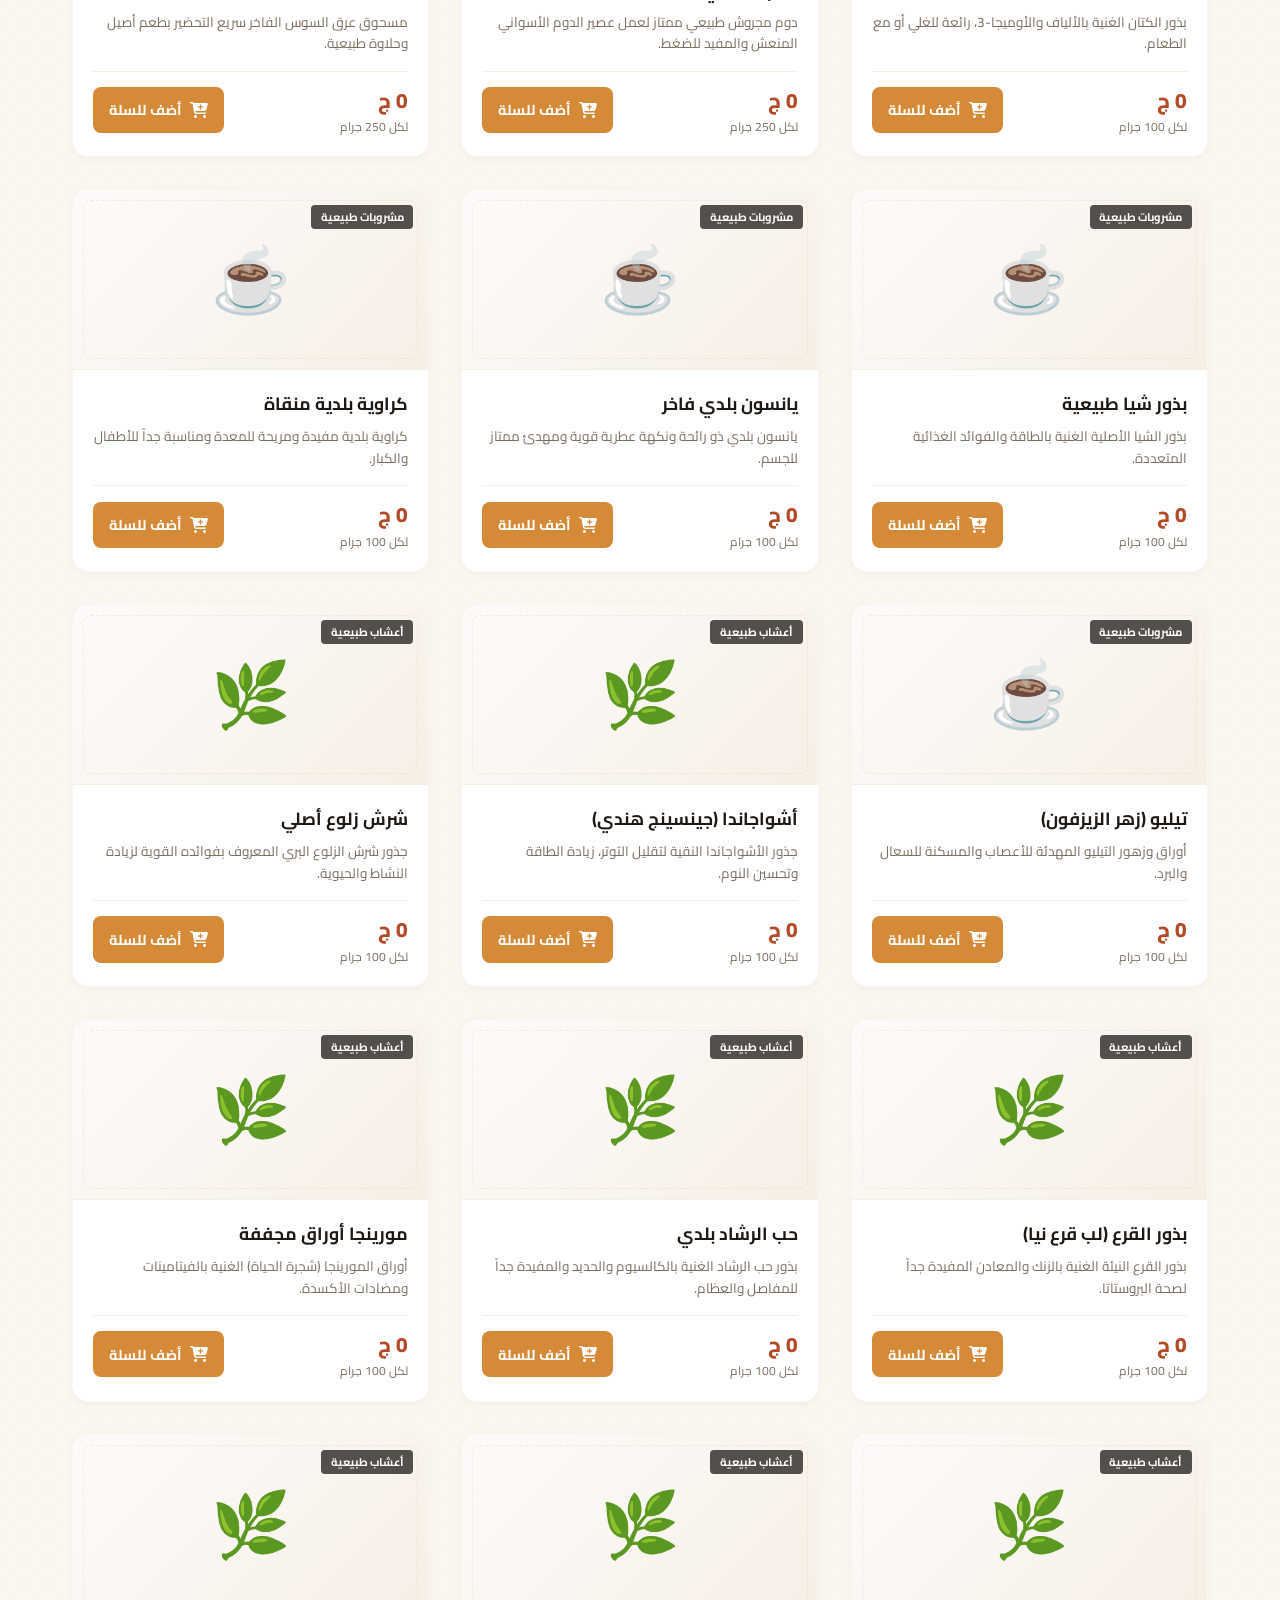
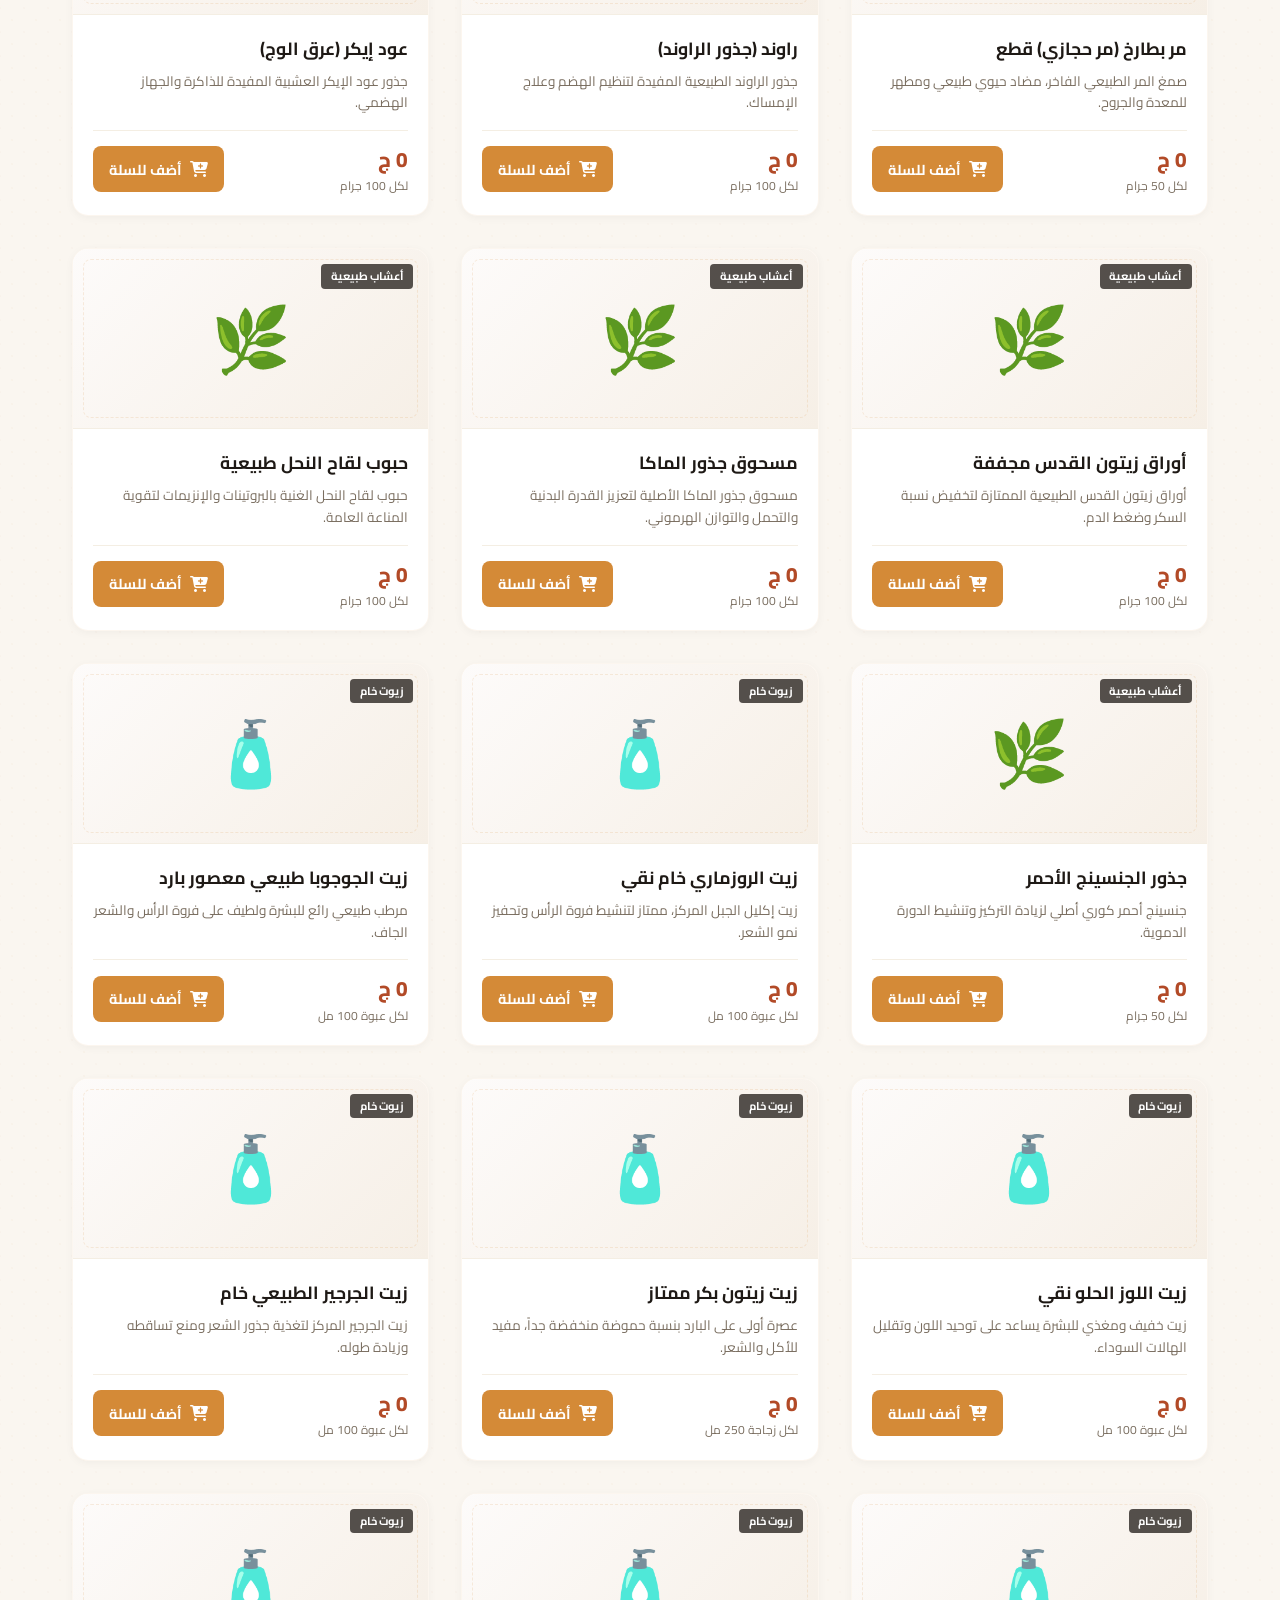
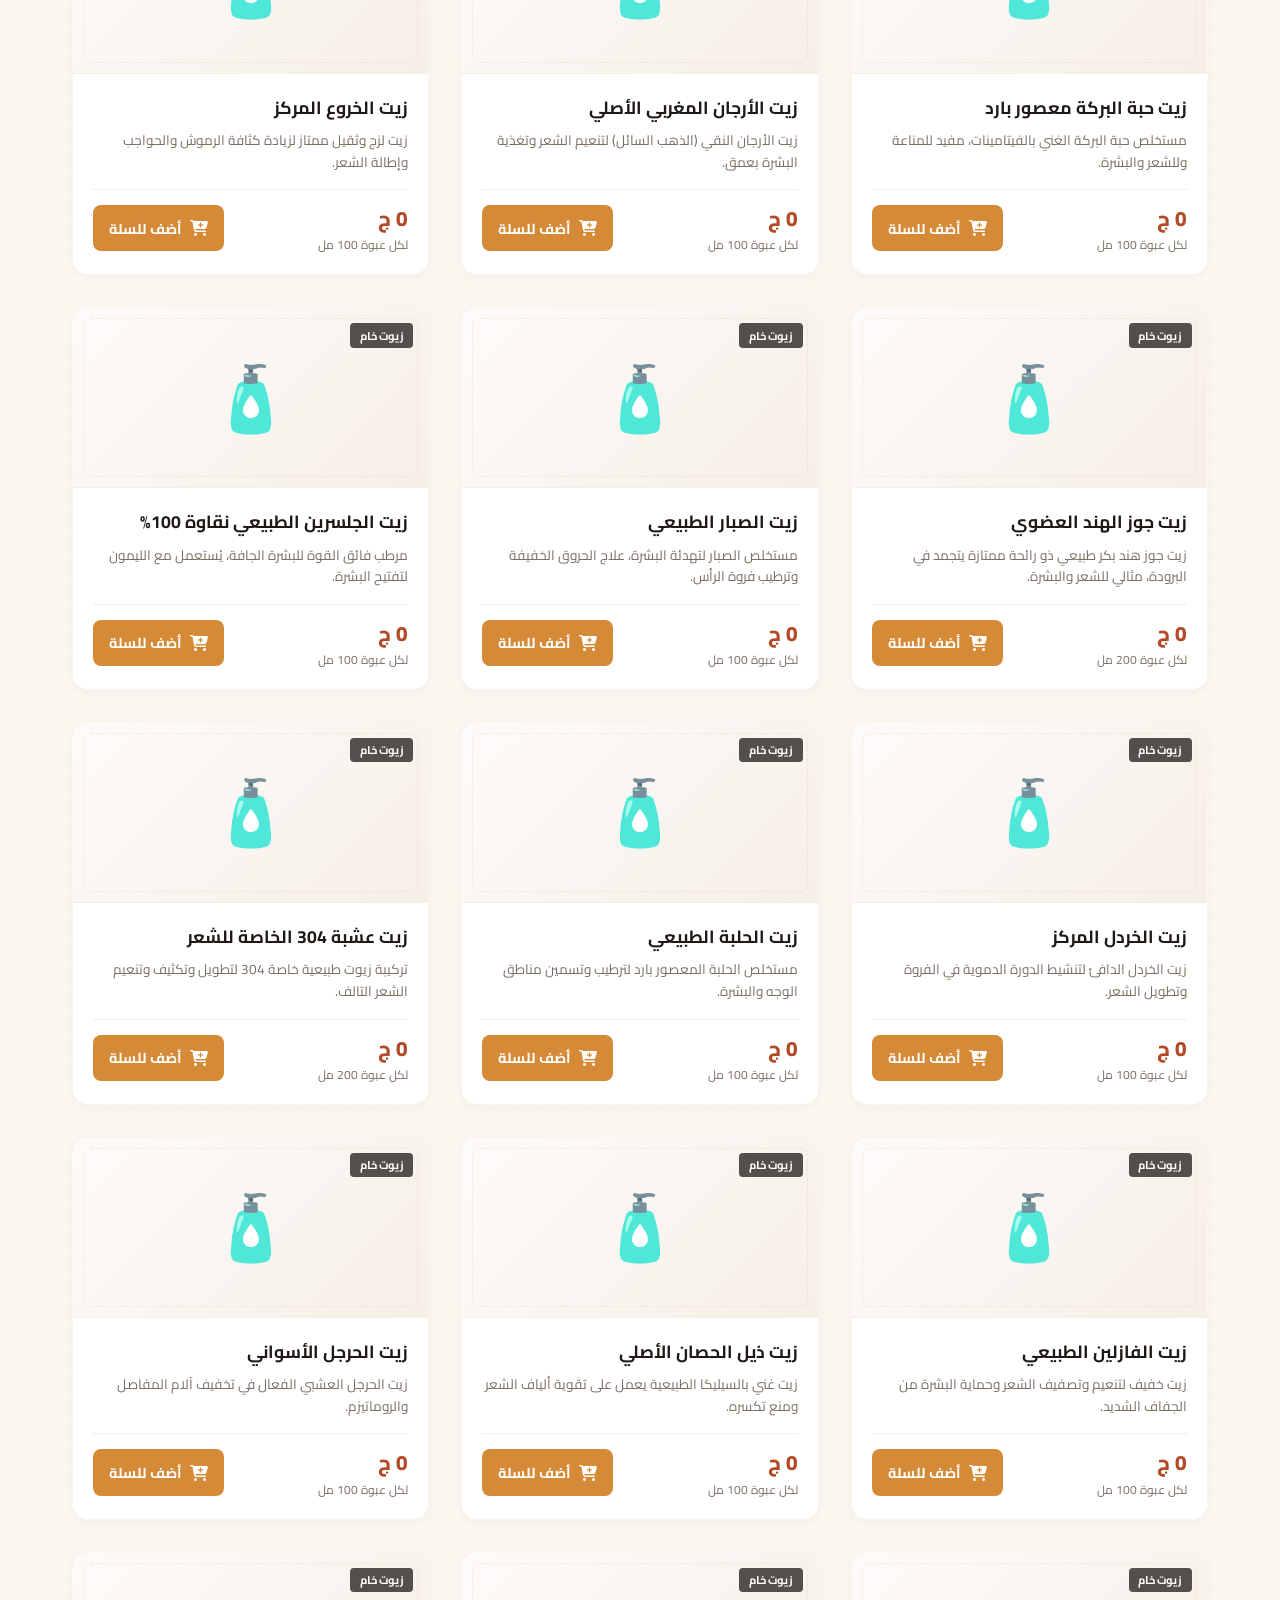
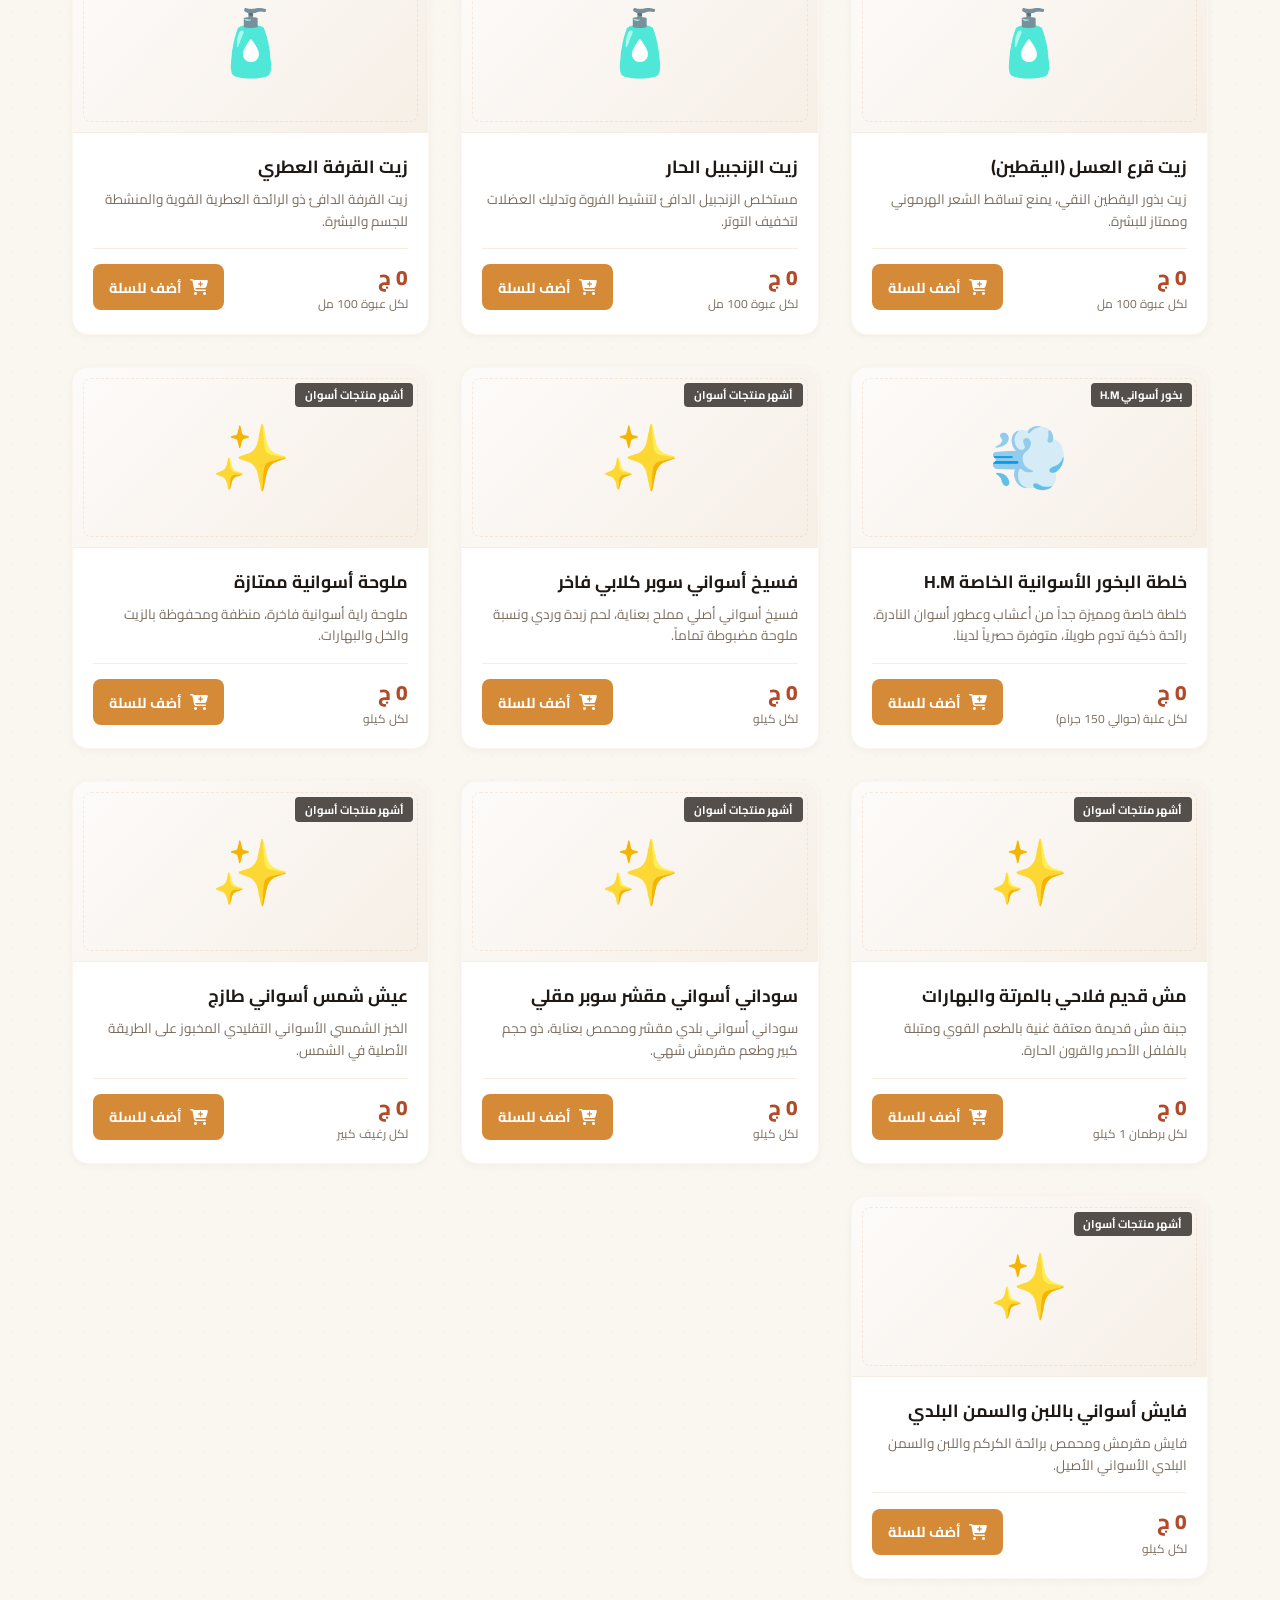
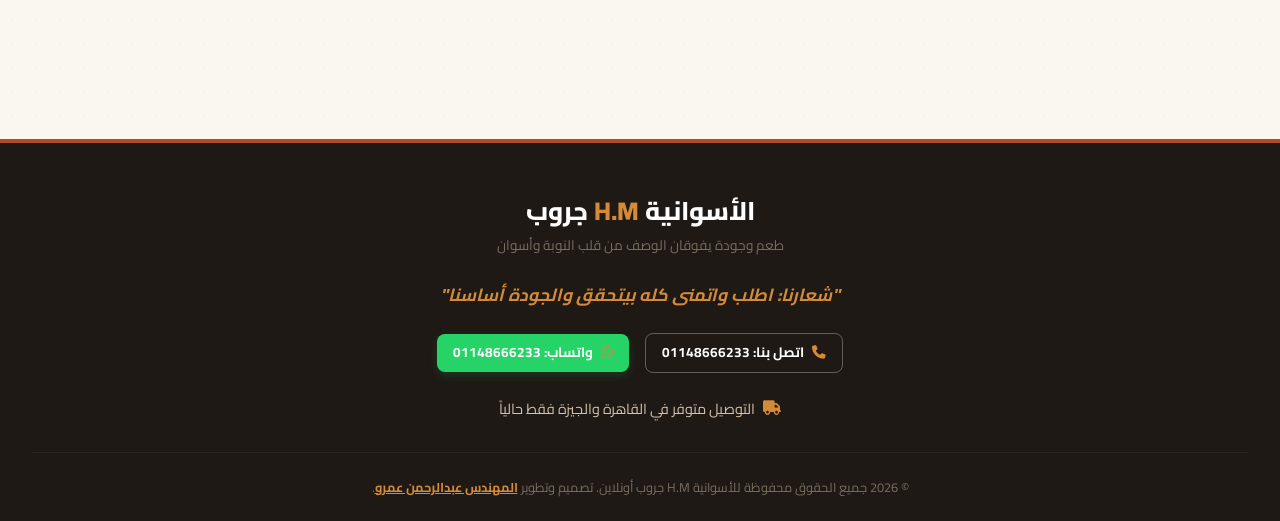
==== commit 94b900bc: "Rename brand back to 'الأسوانية H.M جروب' in storefront, admin pages, and WhatsApp templates, bump c" ====
--- a/index.html
+++ b/index.html
@@ -3,7 +3,7 @@
 <head>
   <meta charset="UTF-8">
   <meta name="viewport" content="width=device-width, initial-scale=1.0">
-  <title>الأسوانية جروب | منتجات أسوان الطبيعية أونلاين</title>
+  <title>الأسوانية H.M جروب | منتجات أسوان الطبيعية أونلاين</title>
   
   <!-- FontAwesome for Premium Icons -->
   <link rel="stylesheet" href="https://cdnjs.cloudflare.com/ajax/libs/font-awesome/6.4.0/css/all.min.css">
@@ -17,9 +17,9 @@
   <header>
     <div class="header-container">
       <div class="logo">
-        <img src="https://images.unsplash.com/photo-1596040033229-a9821ebd058d?auto=format&fit=crop&q=80&w=200" alt="الأسوانية جروب">
+        <img src="https://images.unsplash.com/photo-1596040033229-a9821ebd058d?auto=format&fit=crop&q=80&w=200" alt="الأسوانية H.M جروب">
         <div class="logo-text">
-          <h1>الأسوانية جروب</h1>
+          <h1>الأسوانية H.M جروب</h1>
           <span>للمنتجات والعطارة الأسوانية</span>
         </div>
       </div>
@@ -188,7 +188,7 @@
   <!-- Footer Section -->
   <footer>
     <div class="footer-logo">
-      <h2><span>الأسوانية</span> جروب</h2>
+      <h2>الأسوانية <span>H.M</span> جروب</h2>
       <p>طعم وجودة يفوقان الوصف من قلب النوبة وأسوان</p>
     </div>
     <div class="footer-slogan">
@@ -211,13 +211,13 @@
       </div>
     </div>
     <div class="footer-bottom">
-      &copy; 2026 جميع الحقوق محفوظة للأسوانية جروب أونلاين. 
+      &copy; 2026 جميع الحقوق محفوظة للأسوانية H.M جروب أونلاين. 
       تصميم وتطوير <a href="https://abdelrahman-amr1.github.io/AbdelrahmanAmr/#portfolio" target="_blank" style="color: var(--secondary-color); text-decoration: underline; font-weight: 700;">المهندس عبدالرحمن عمرو</a>.
     </div>
   </footer>
 
   <!-- Scripts -->
-  <script src="js/database.js"></script>
-  <script src="js/app.js"></script>
+  <script src="js/database.js?v=6"></script>
+  <script src="js/app.js?v=6"></script>
 </body>
 </html>
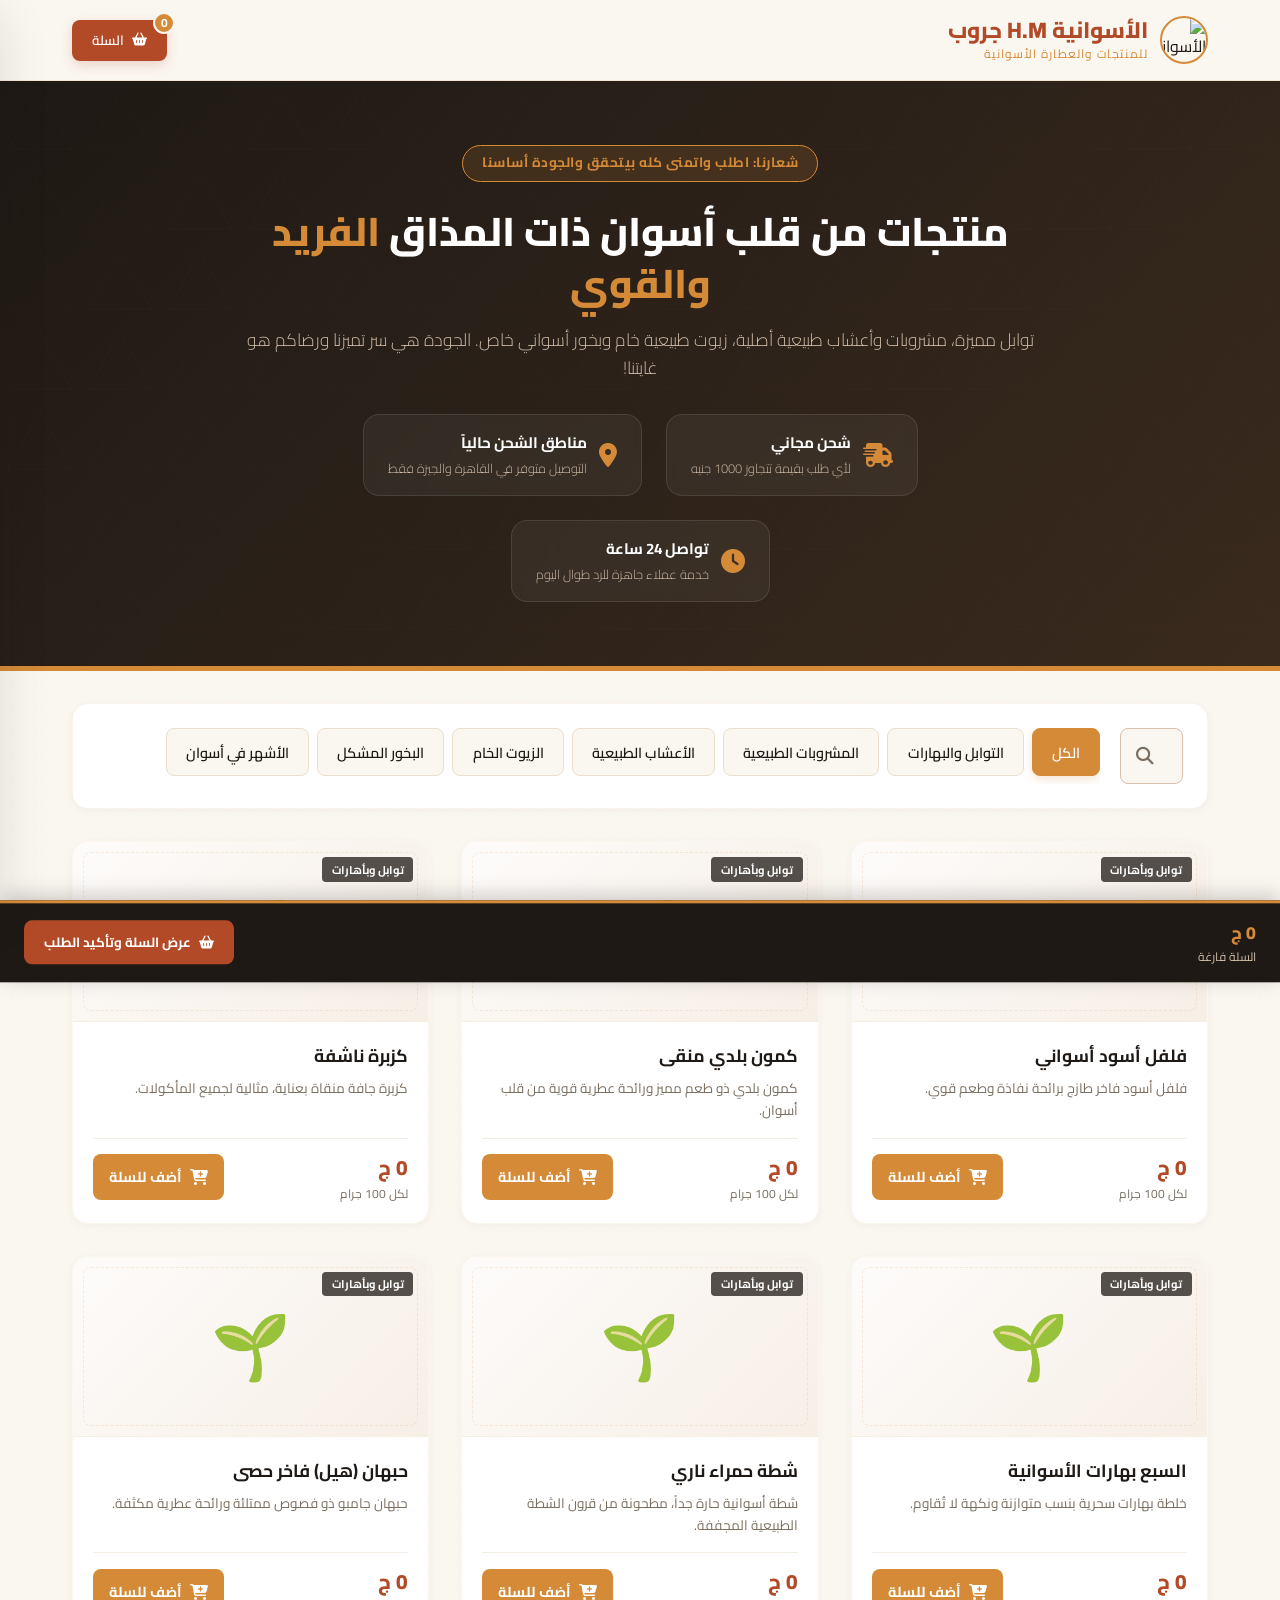
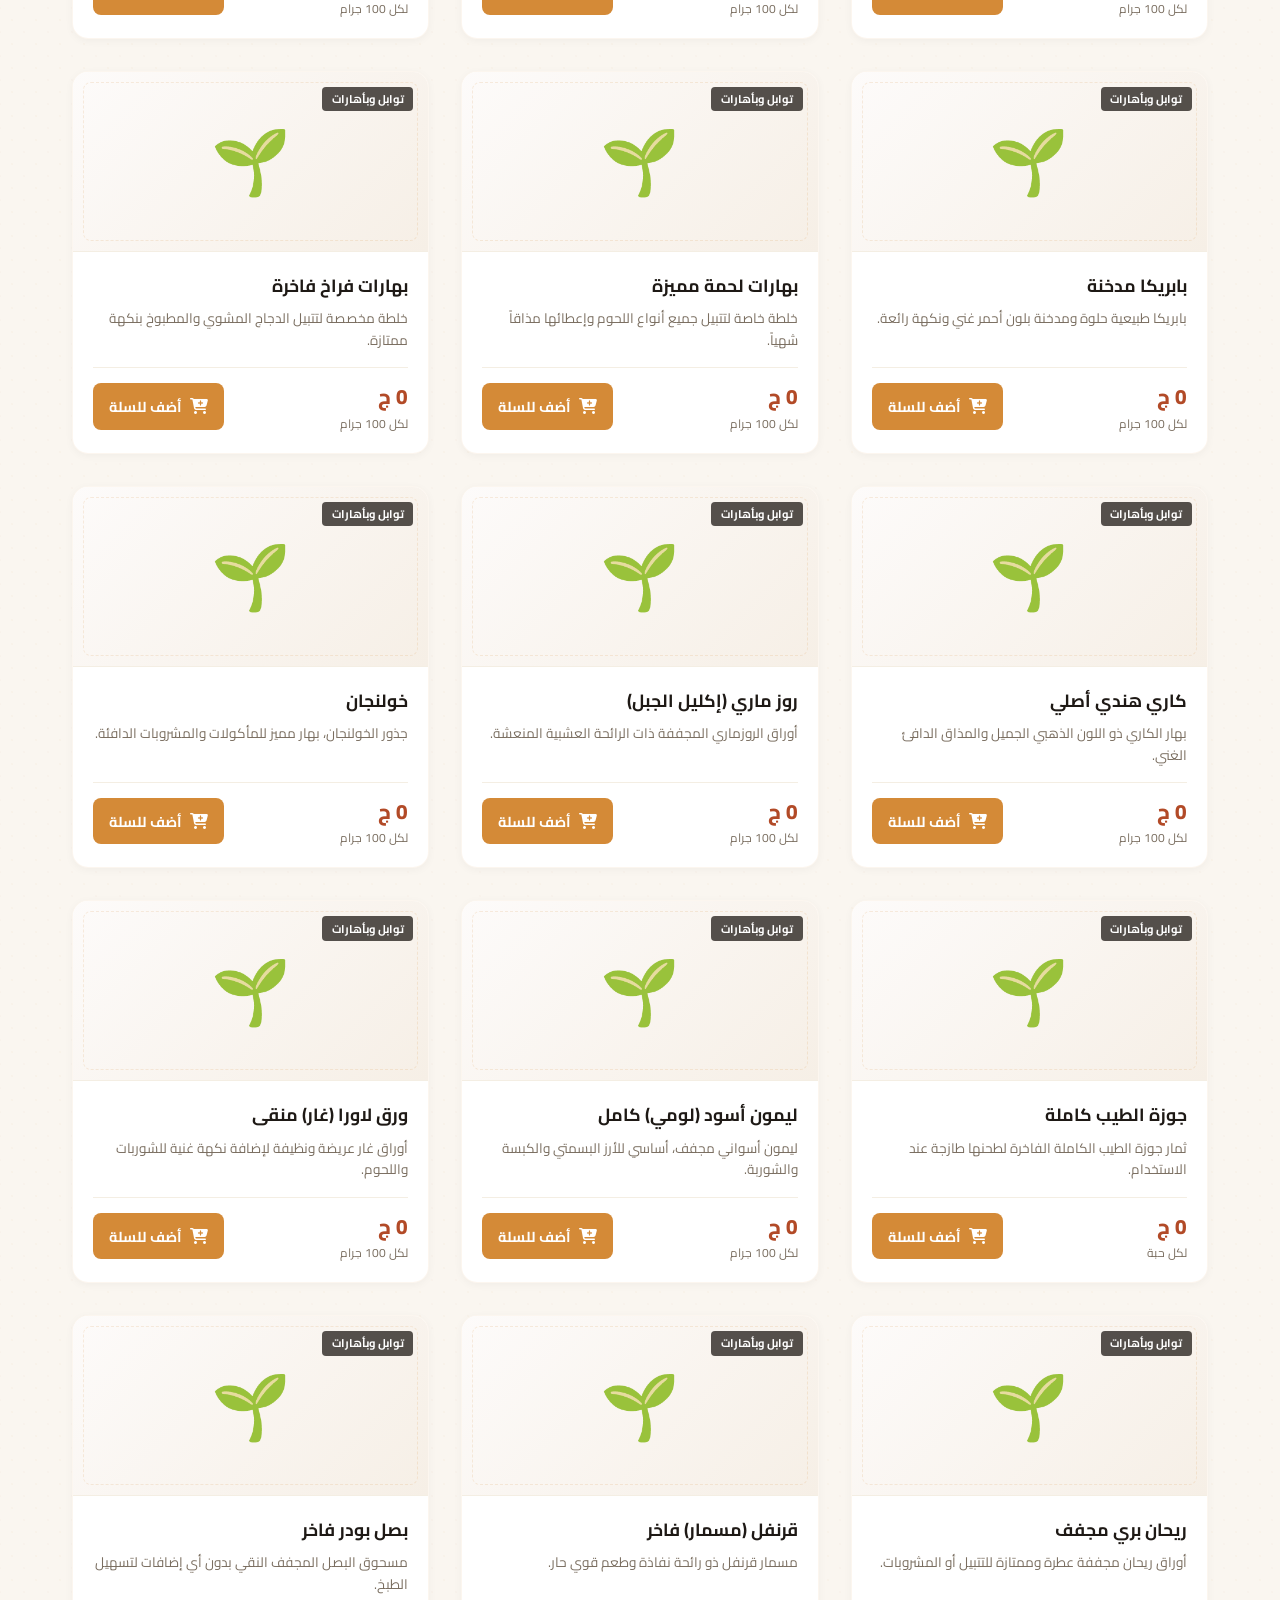
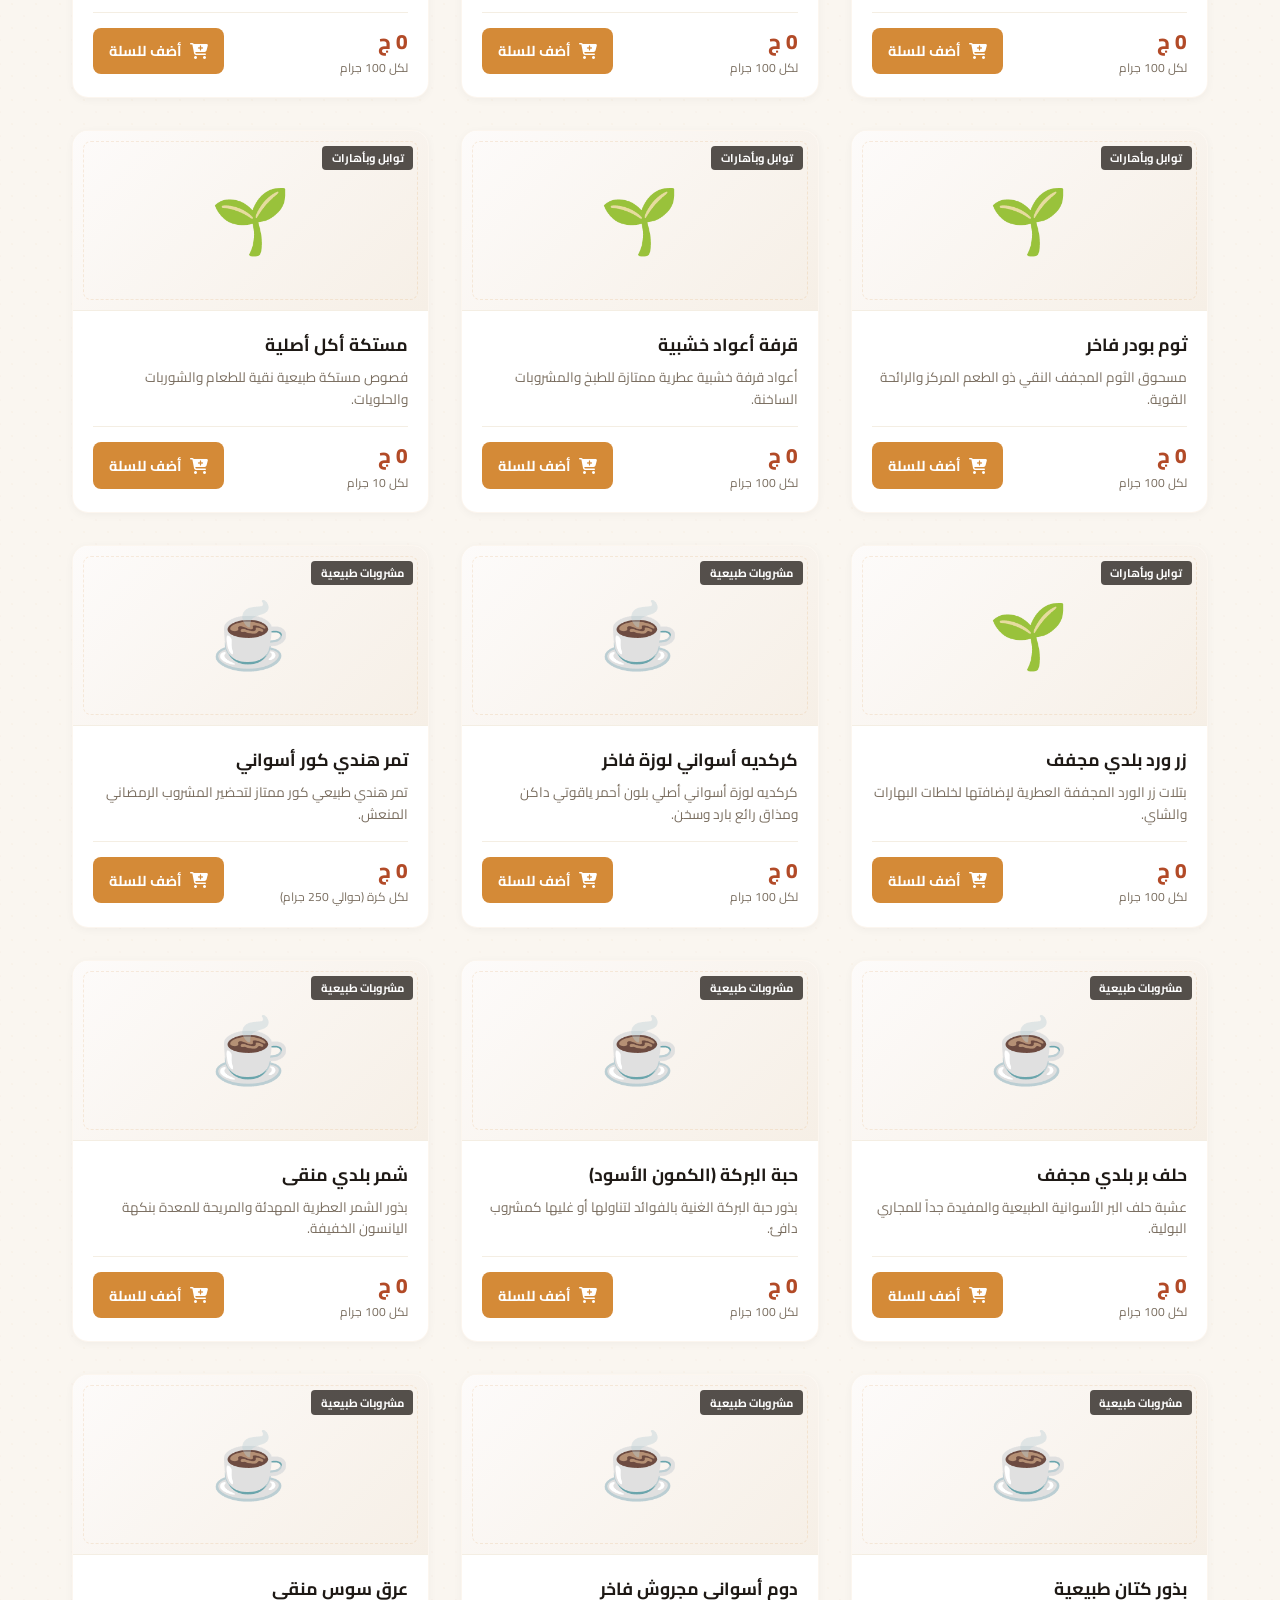
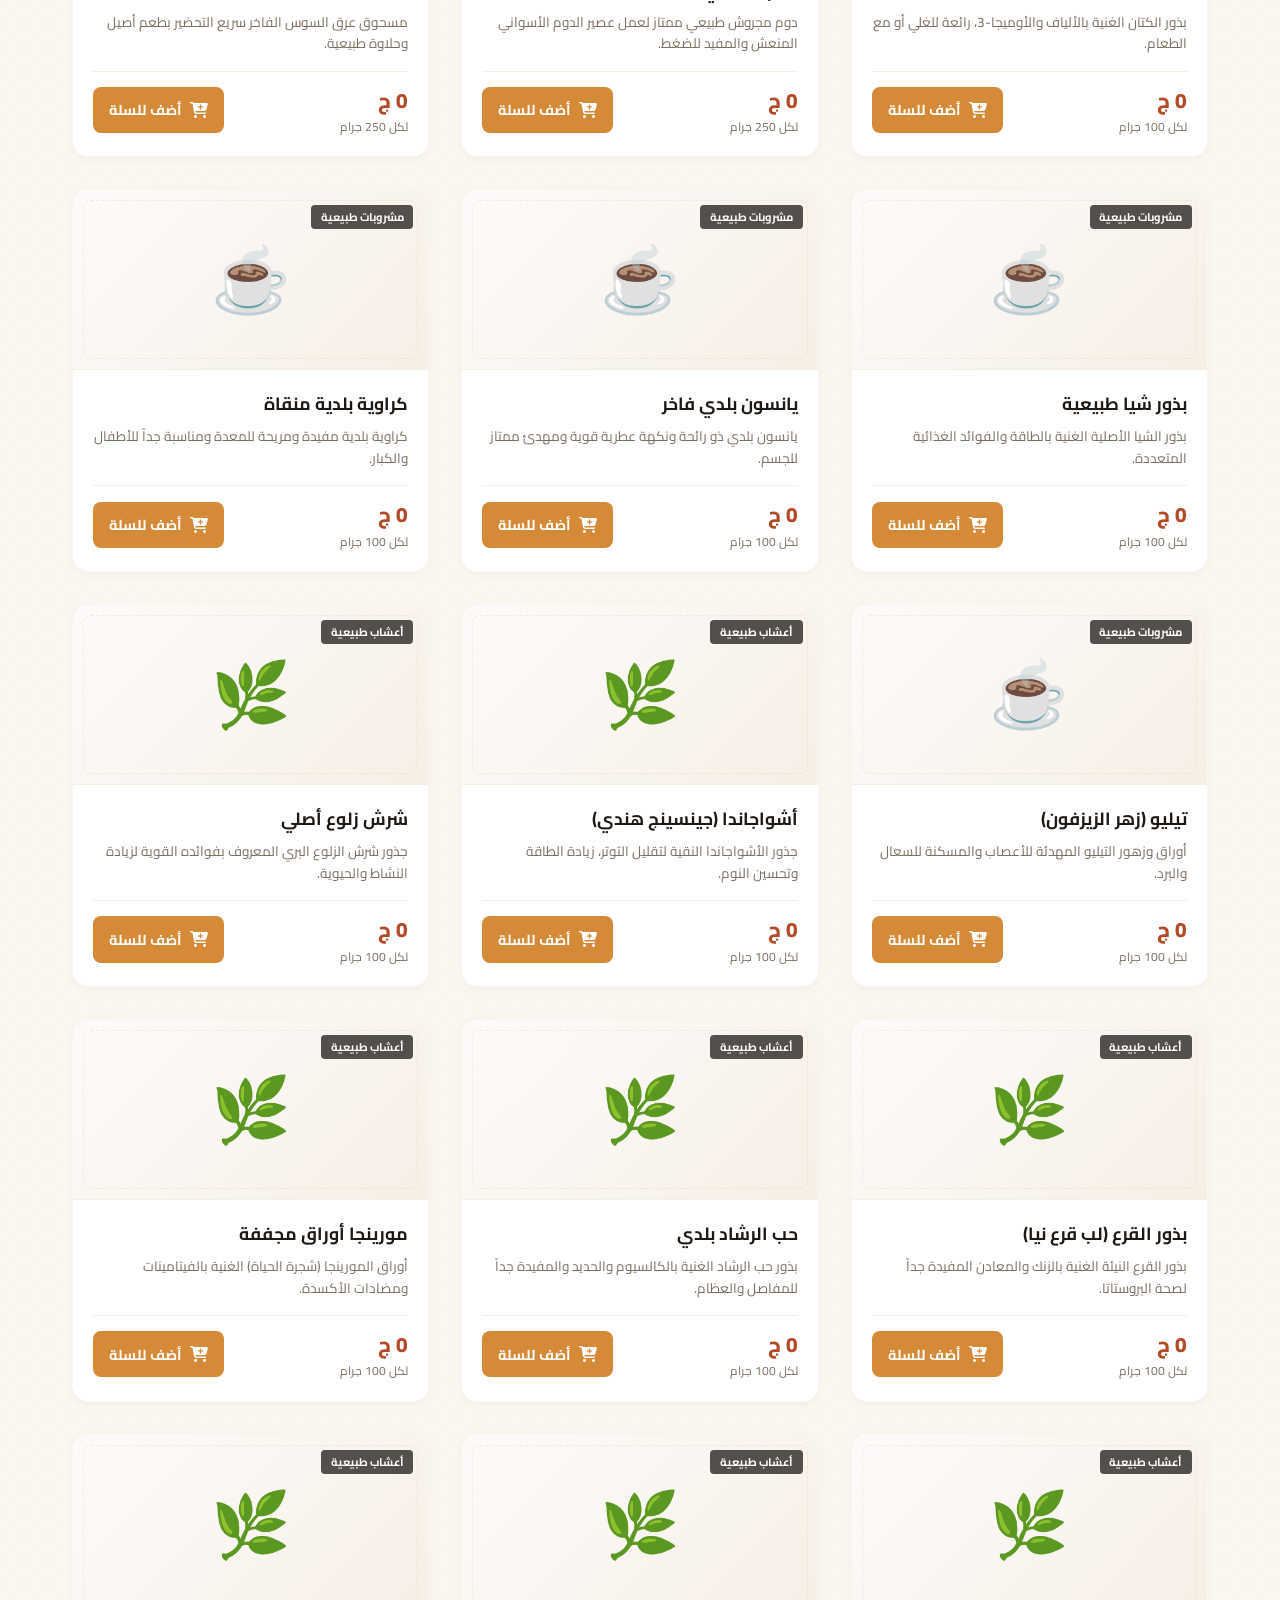
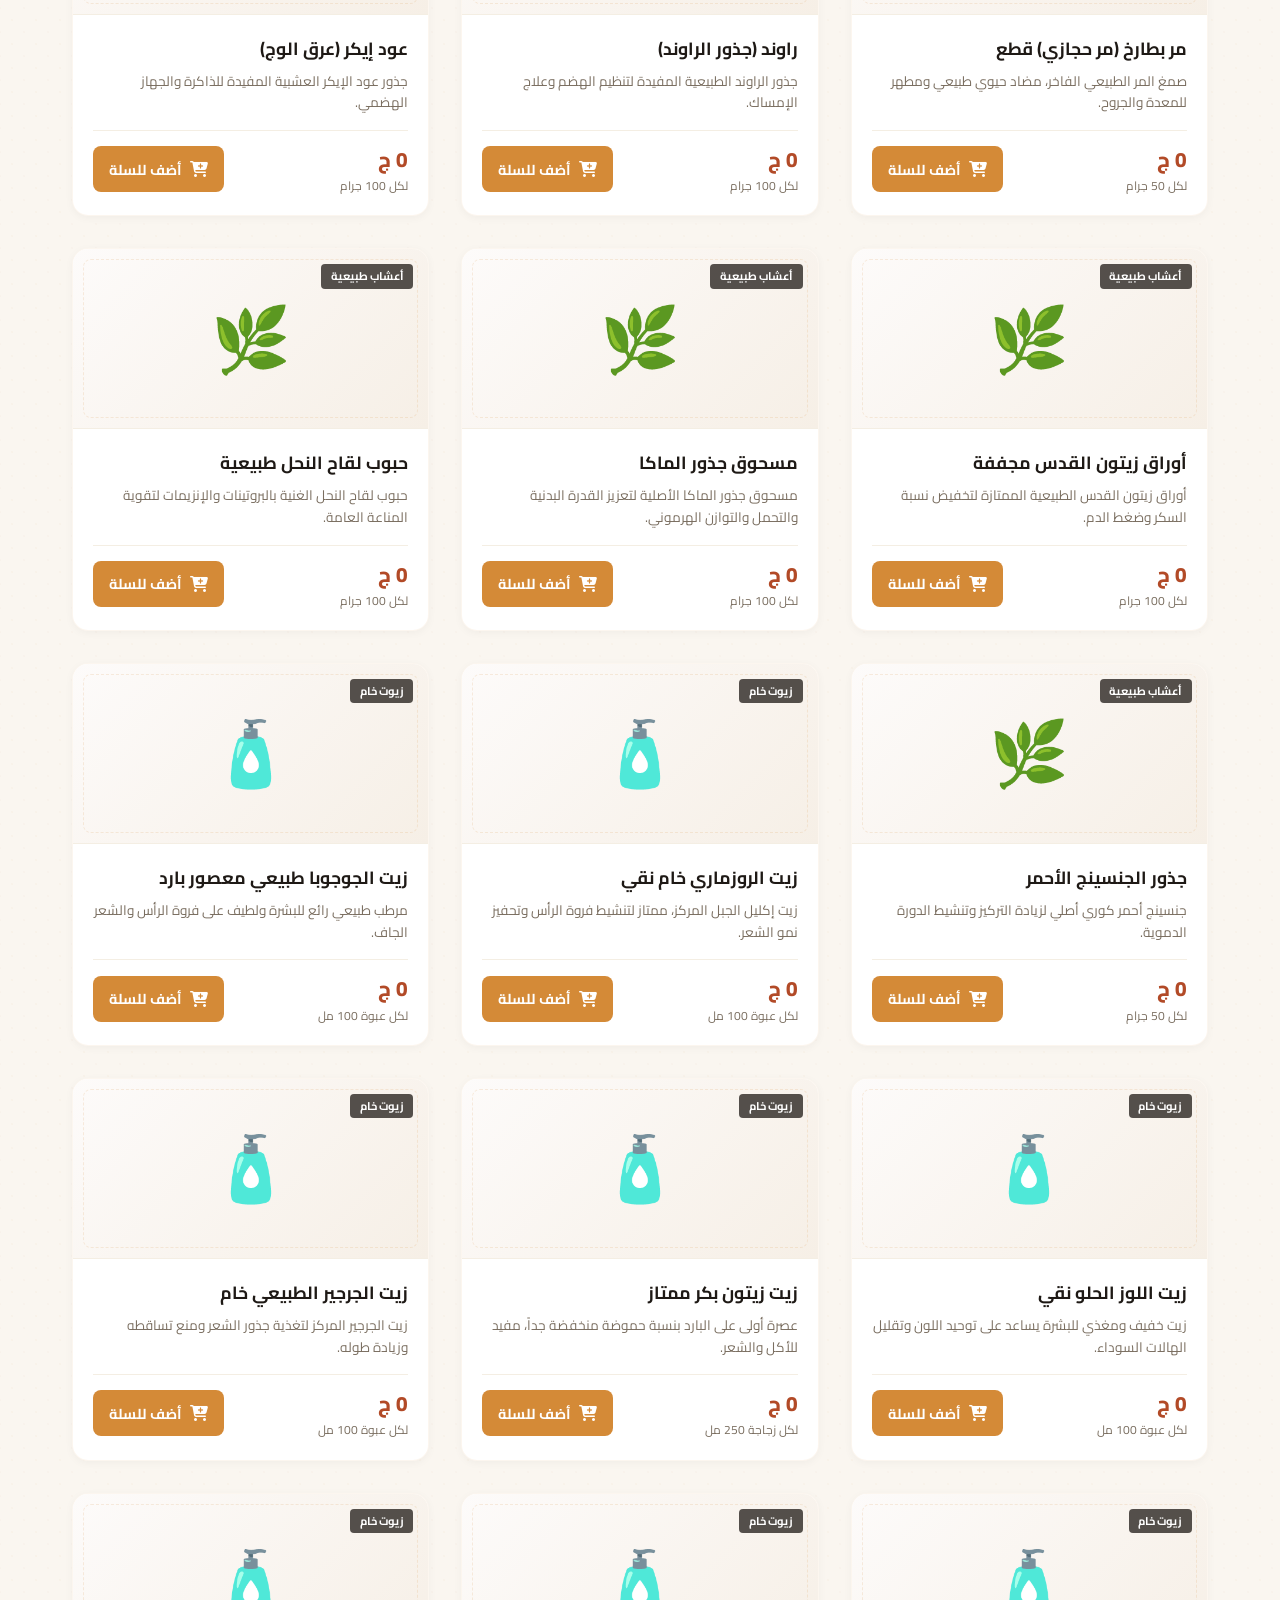
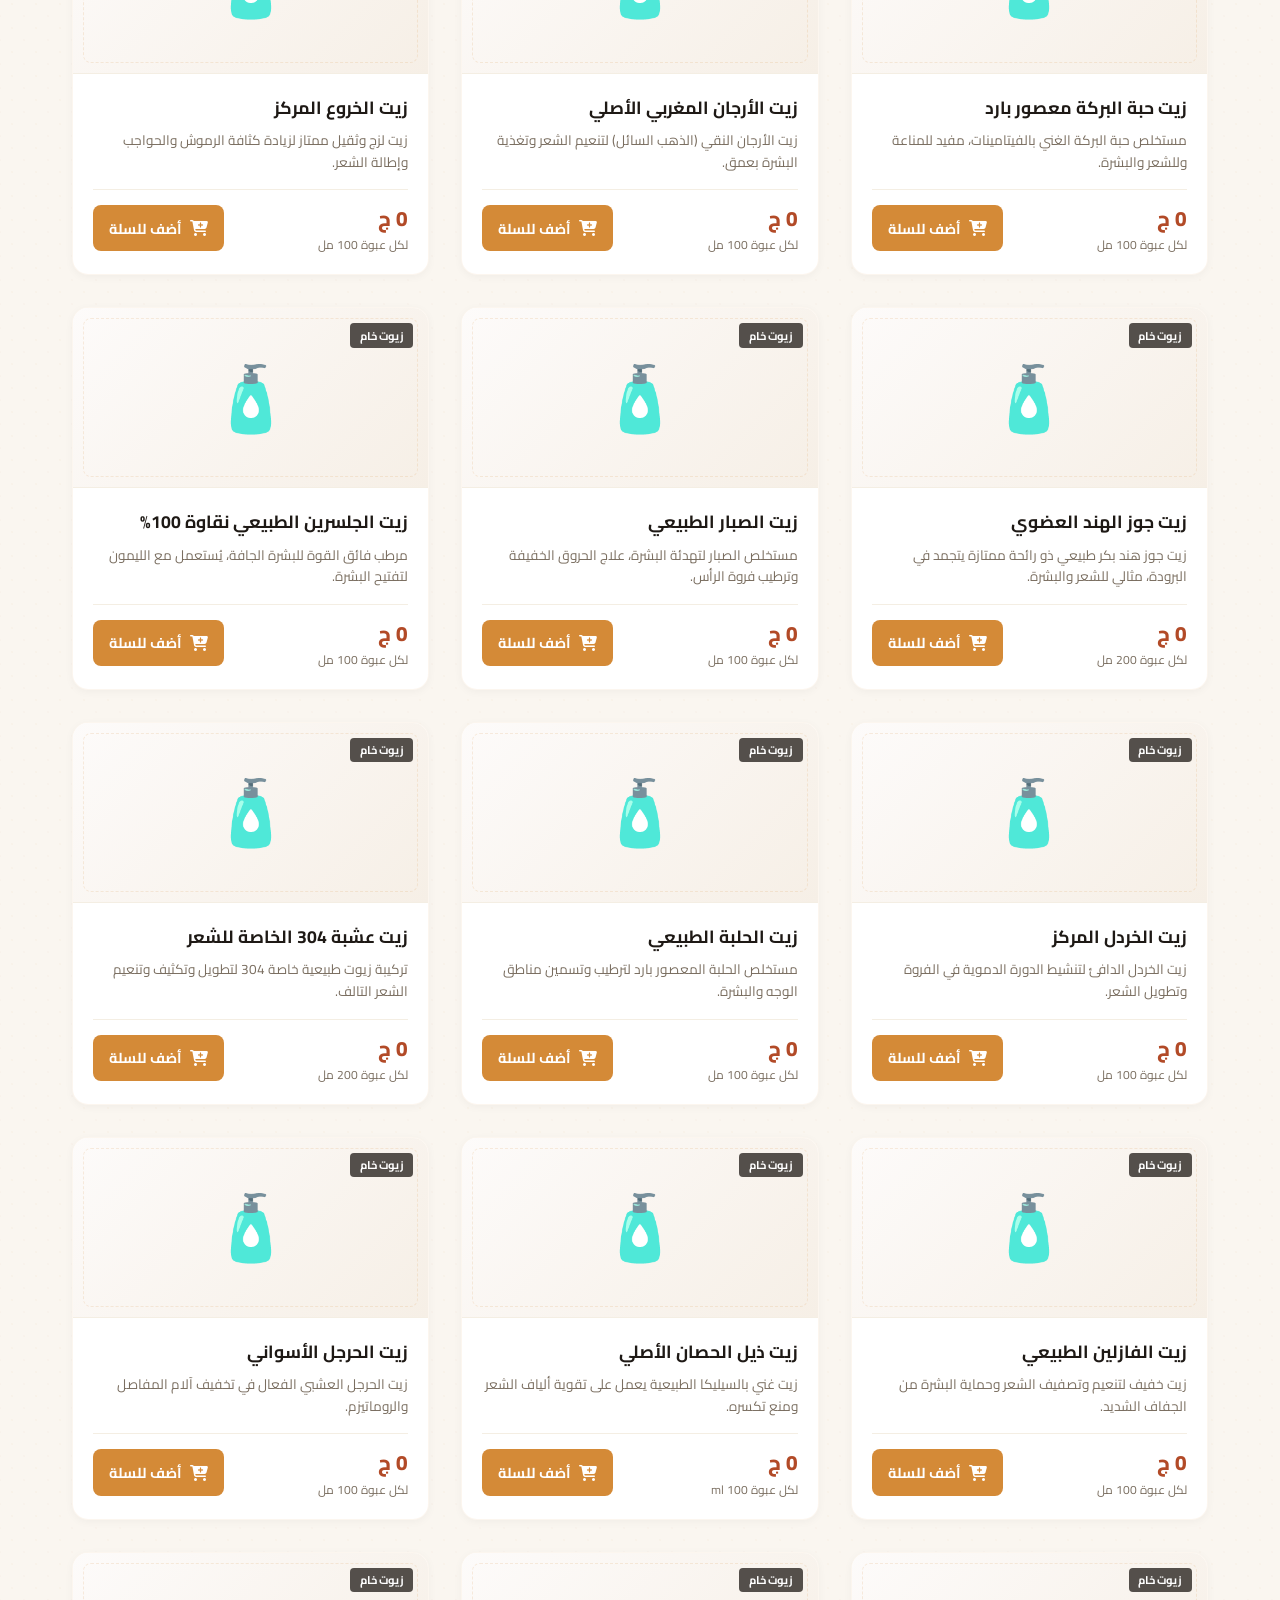
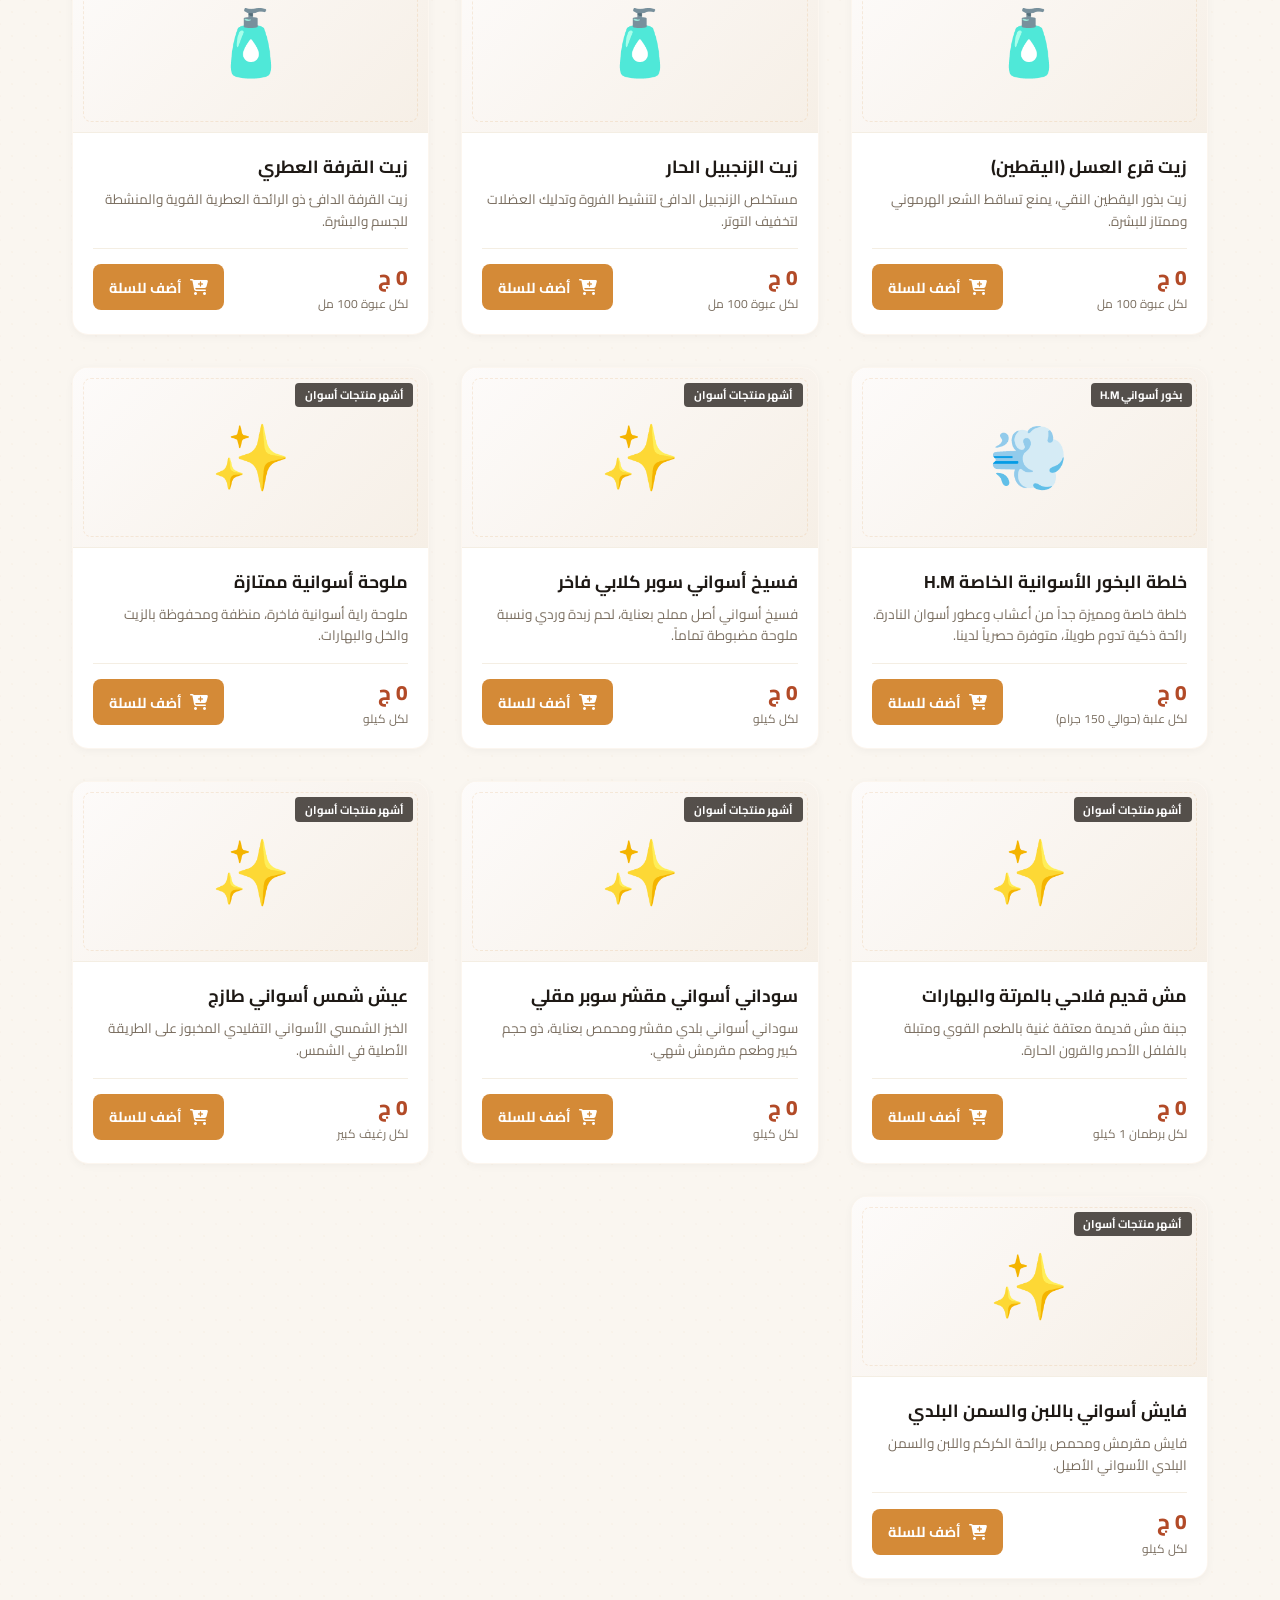
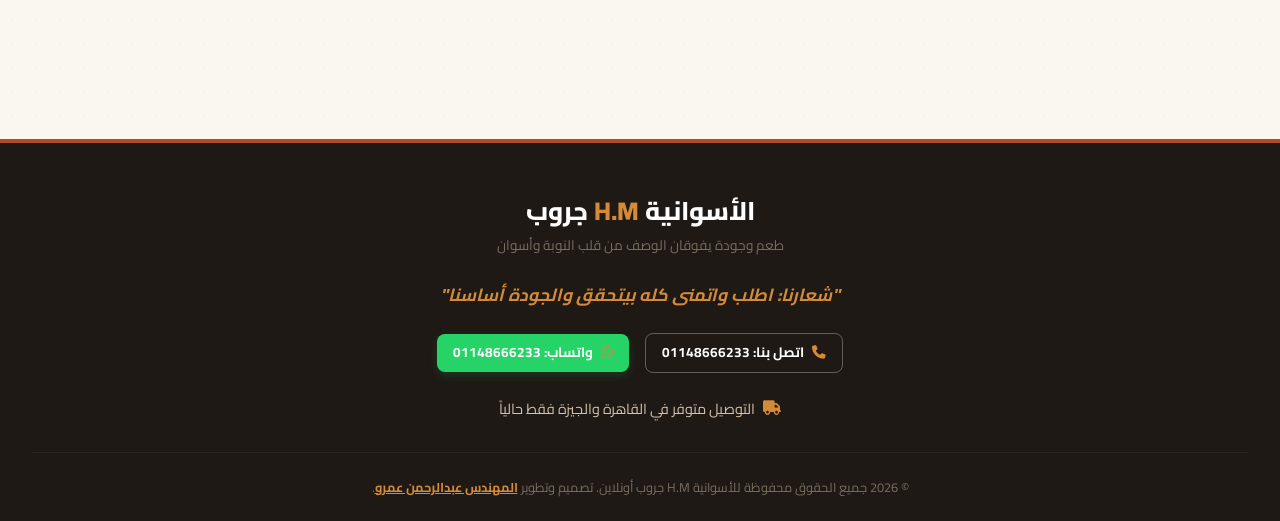
==== commit 2aa925cf: "Replace Firebase with Supabase client SDK integration, create supabase-config.js, bump DB version to" ====
--- a/index.html
+++ b/index.html
@@ -216,8 +216,12 @@
     </div>
   </footer>
 
+  <!-- Supabase JS Client SDK -->
+  <script src="https://cdn.jsdelivr.net/npm/@supabase/supabase-js@2"></script>
+  <script src="js/supabase-config.js?v=7"></script>
+
   <!-- Scripts -->
-  <script src="js/database.js?v=6"></script>
-  <script src="js/app.js?v=6"></script>
+  <script src="js/database.js?v=7"></script>
+  <script src="js/app.js?v=7"></script>
 </body>
 </html>
